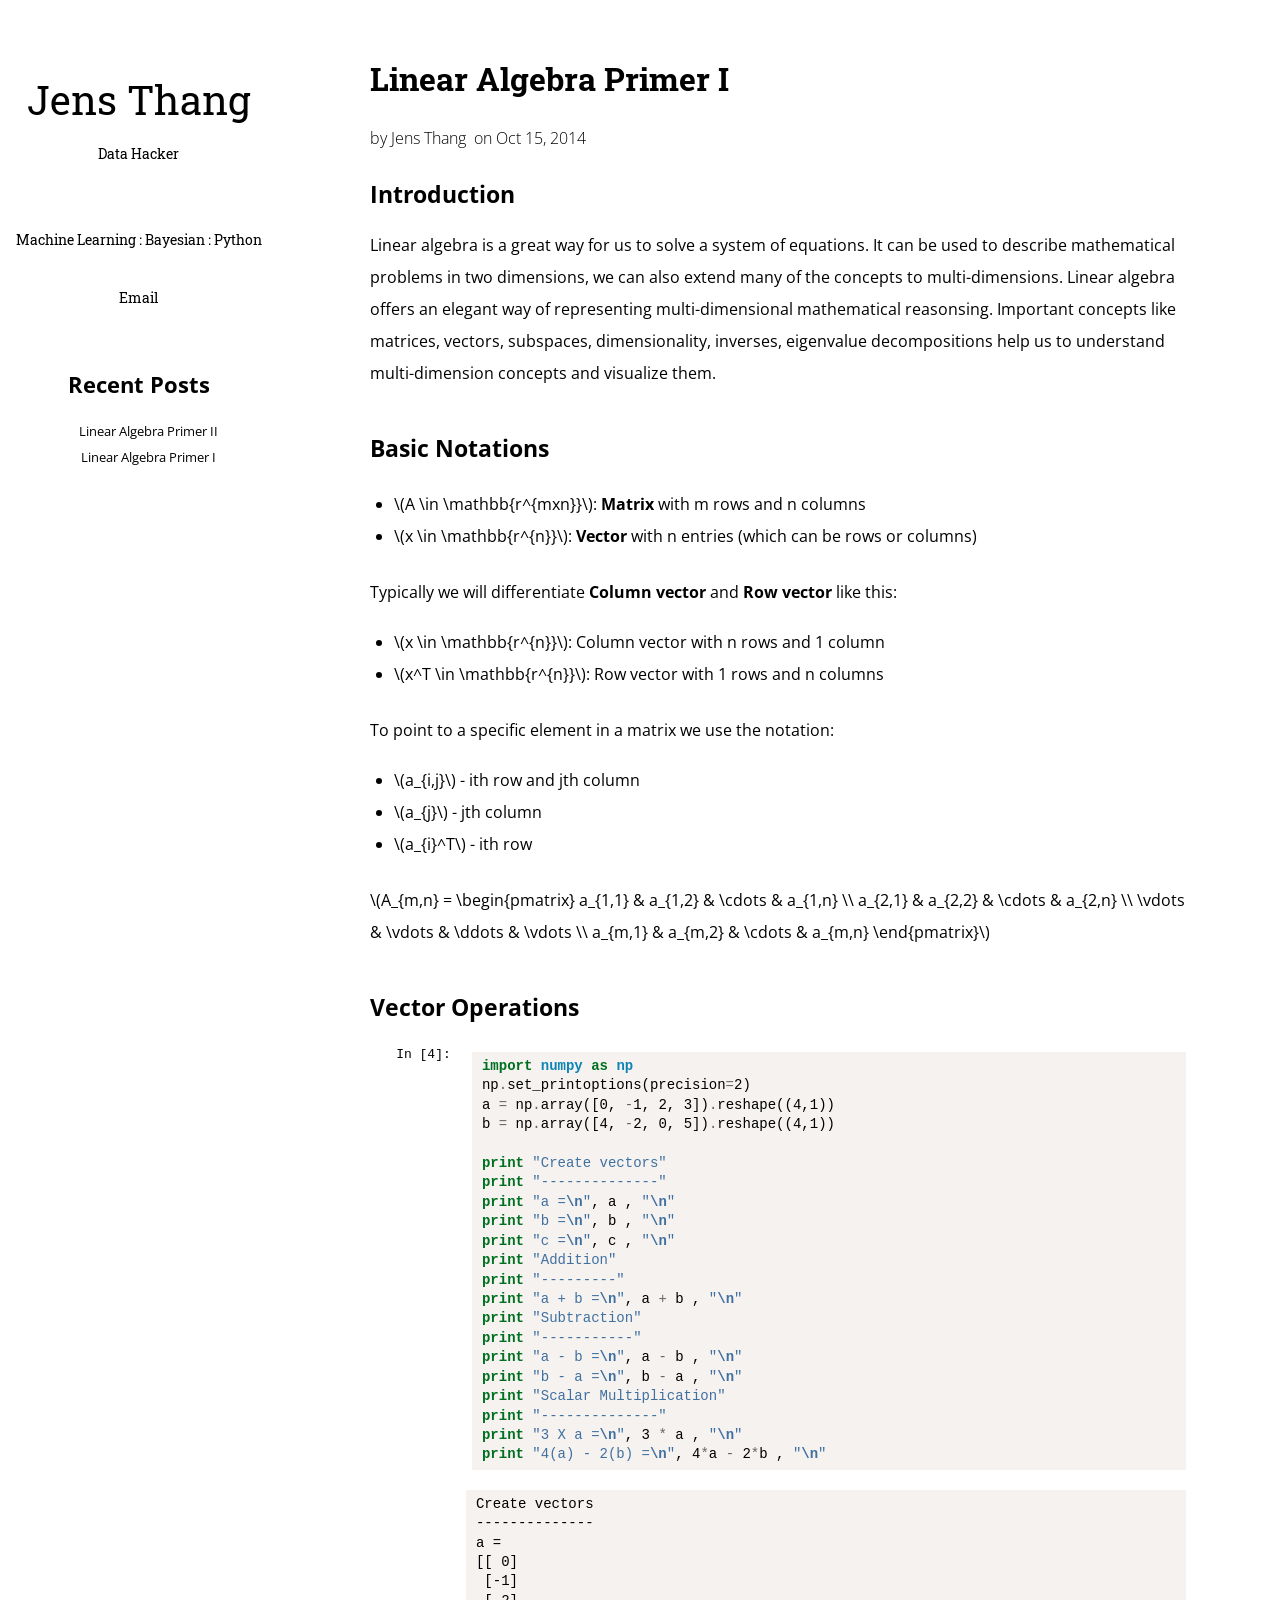
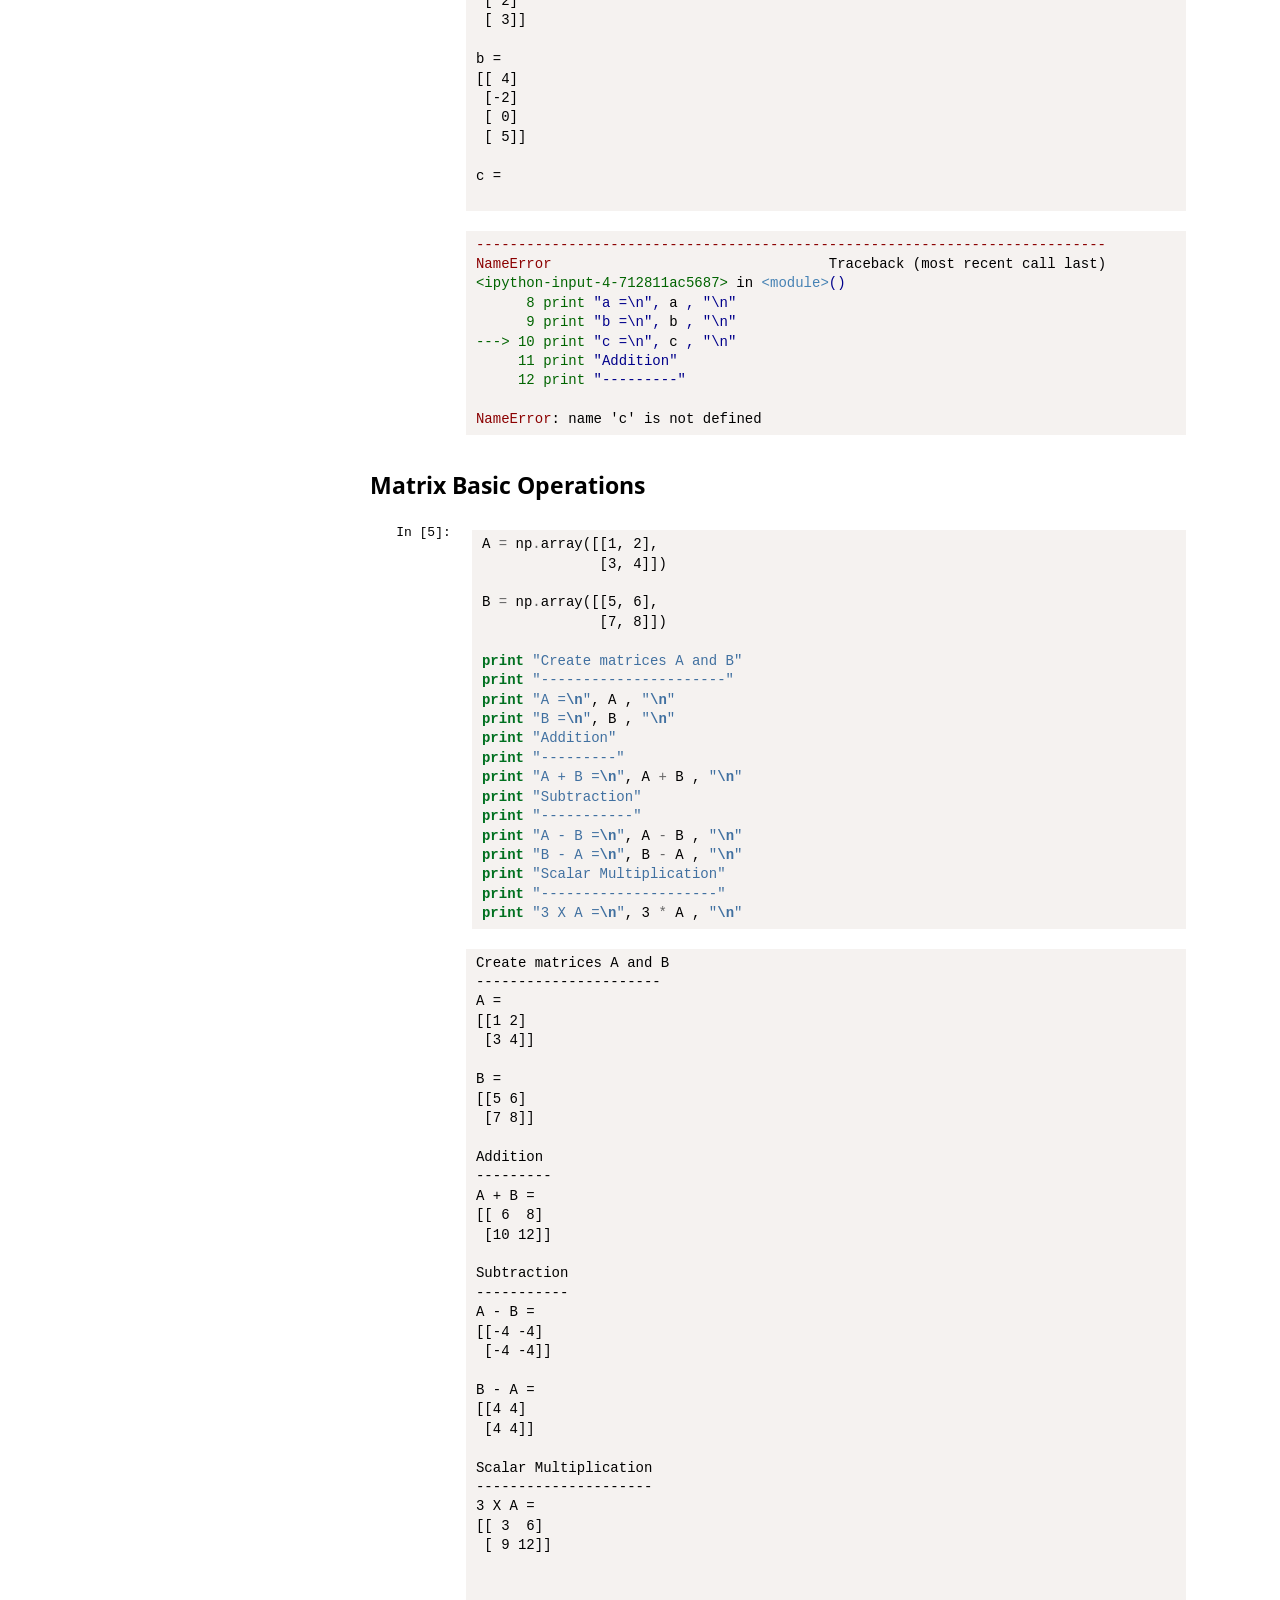
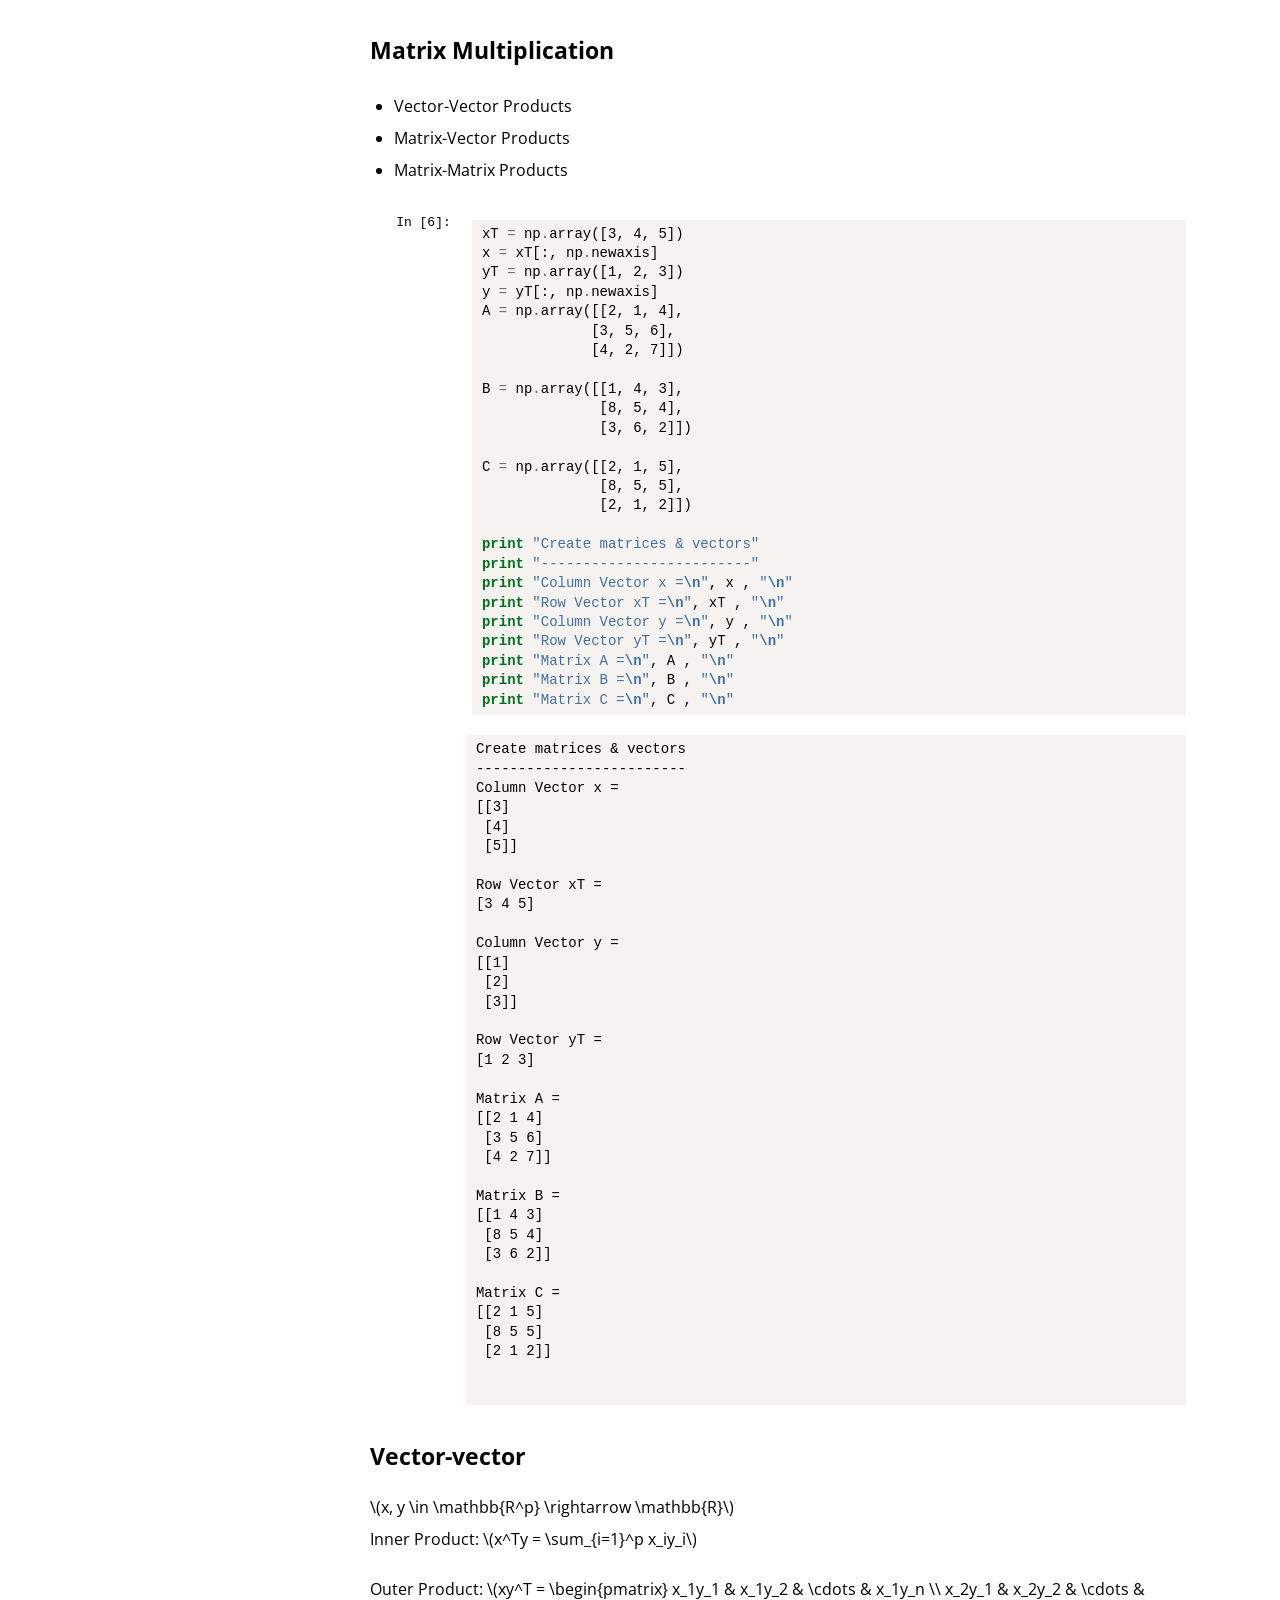
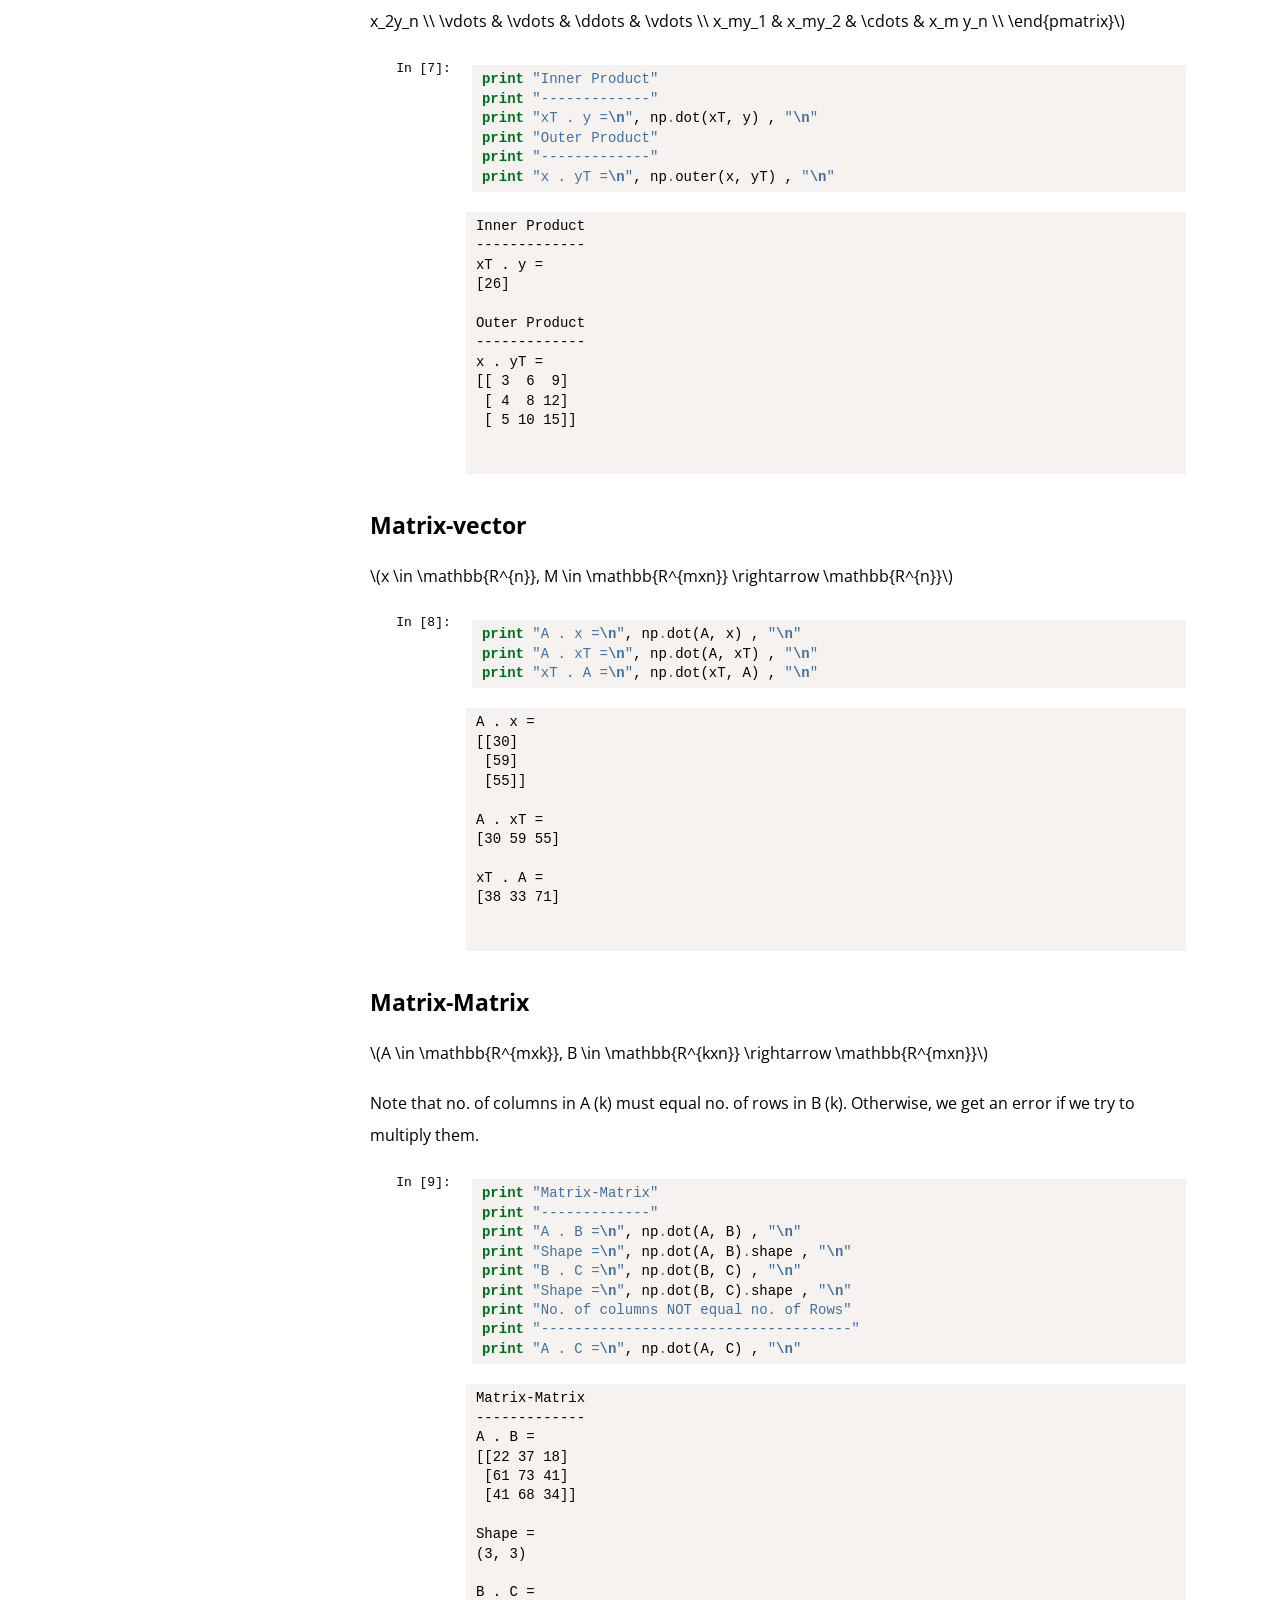
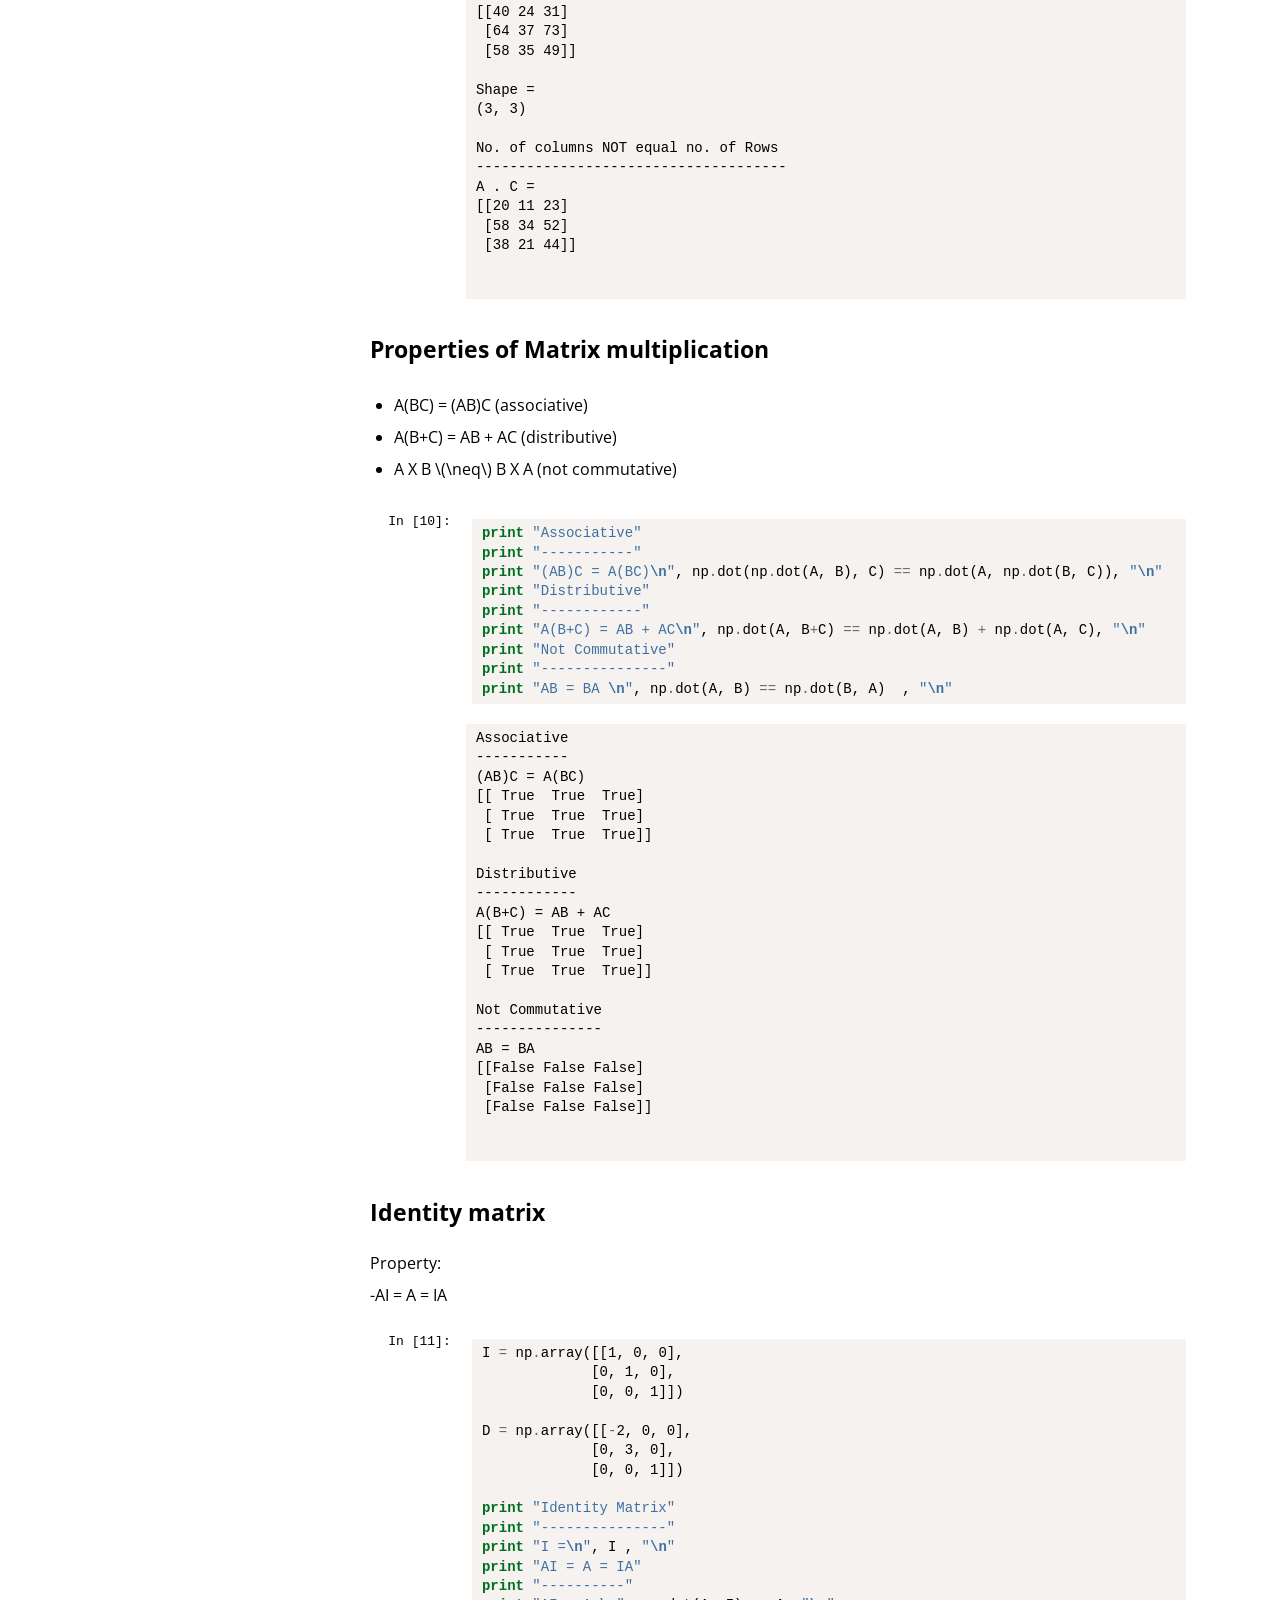
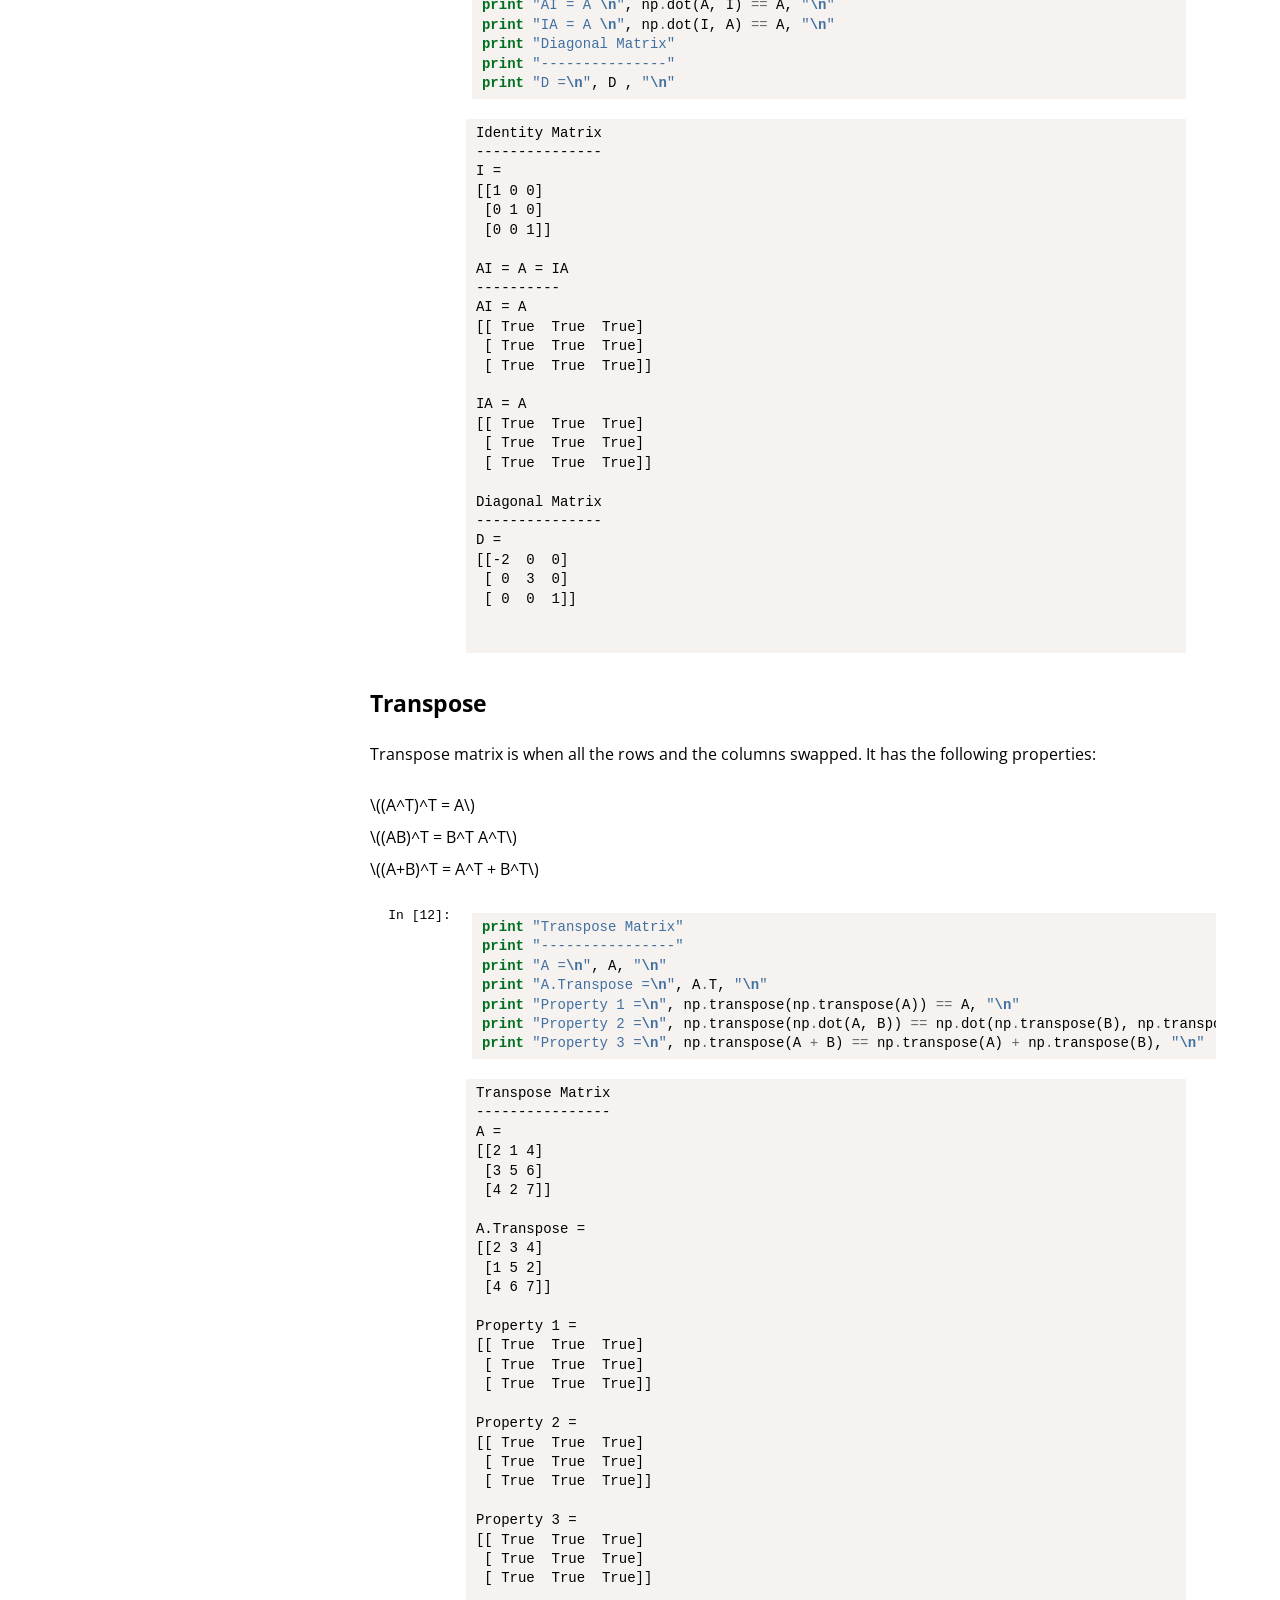
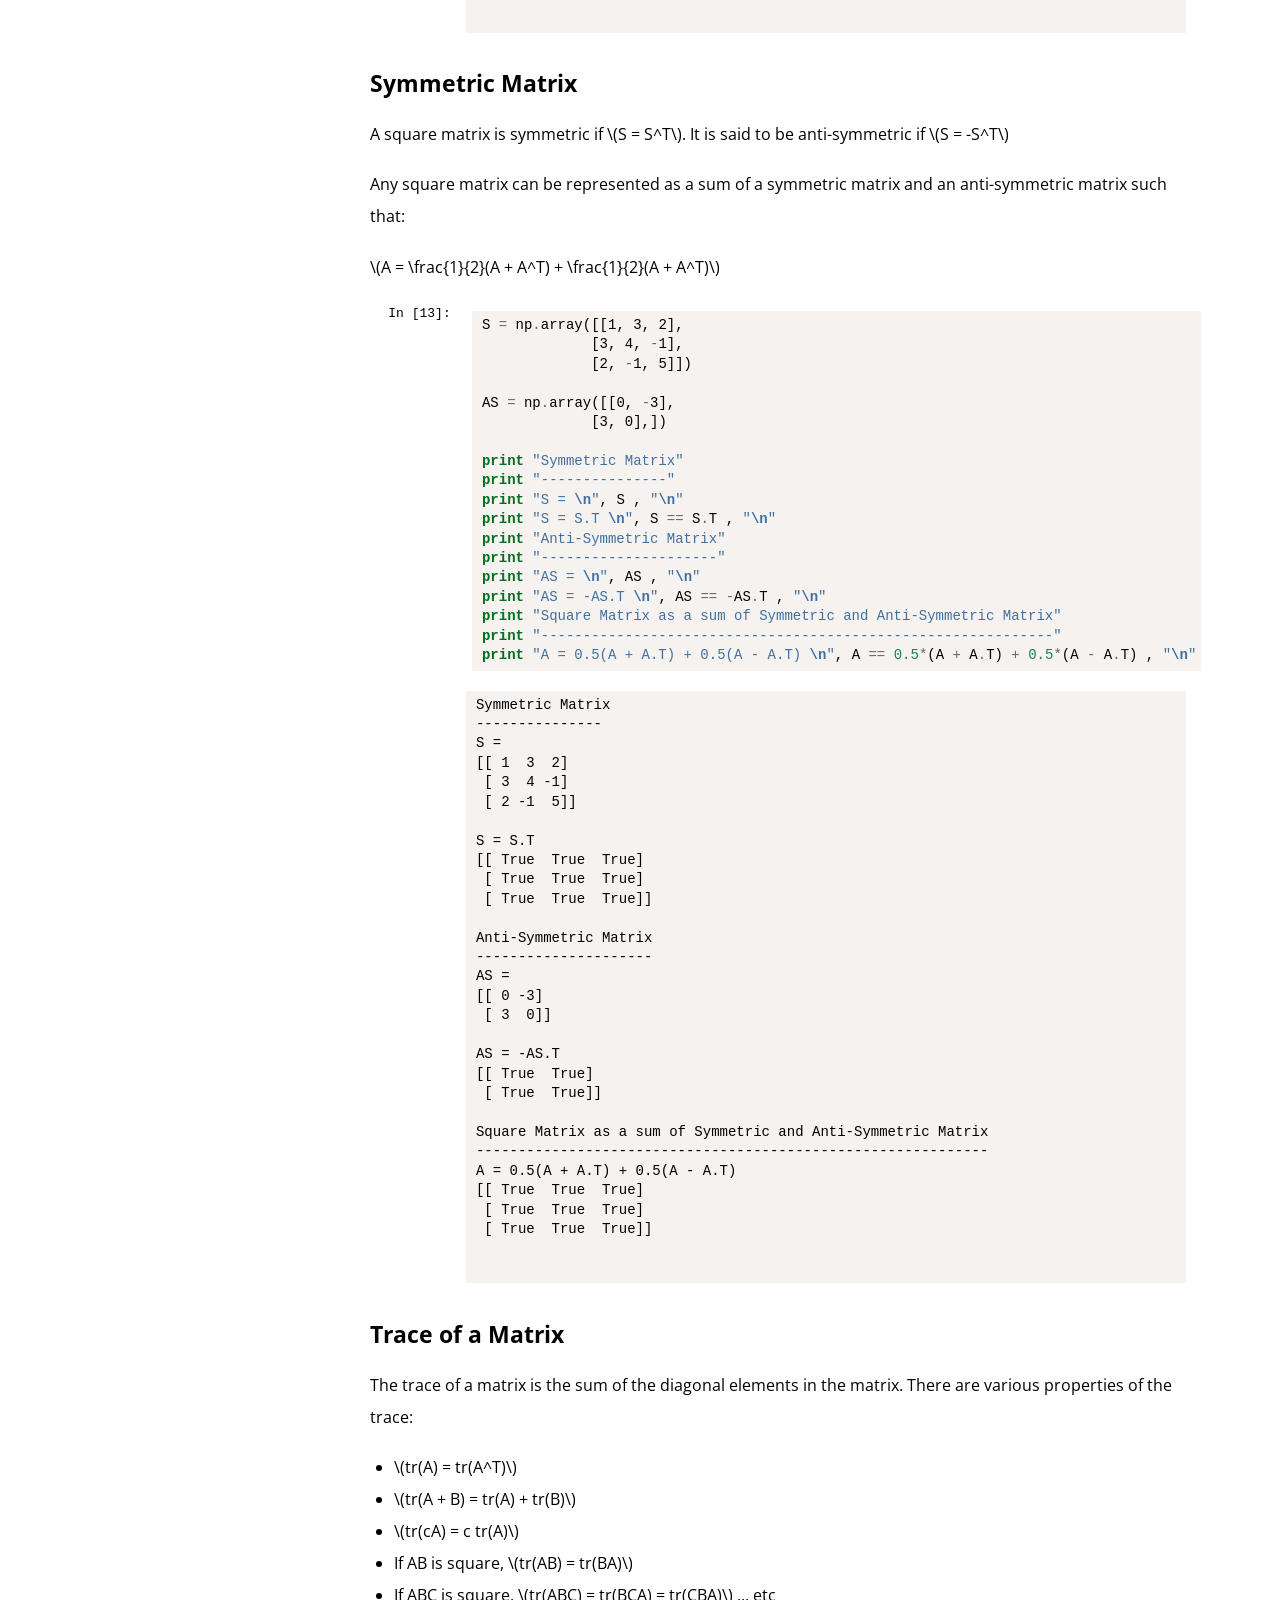
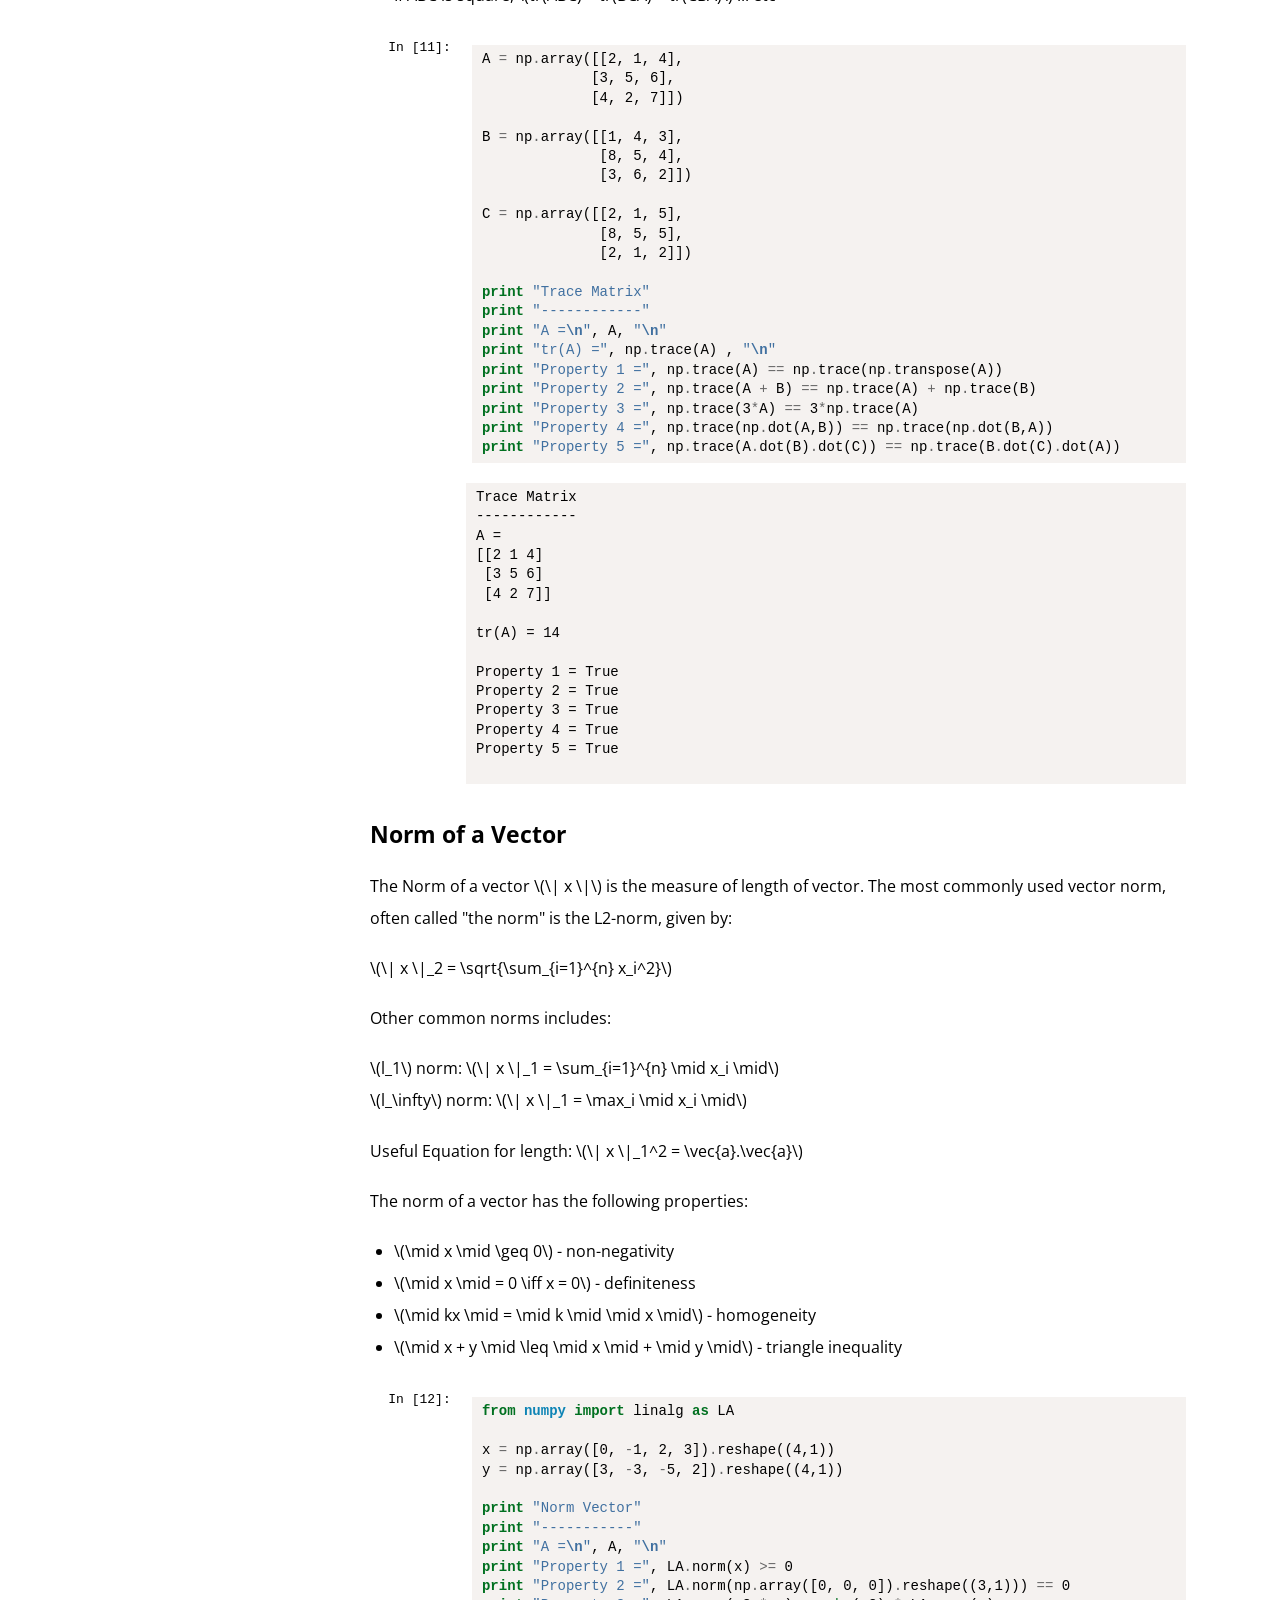
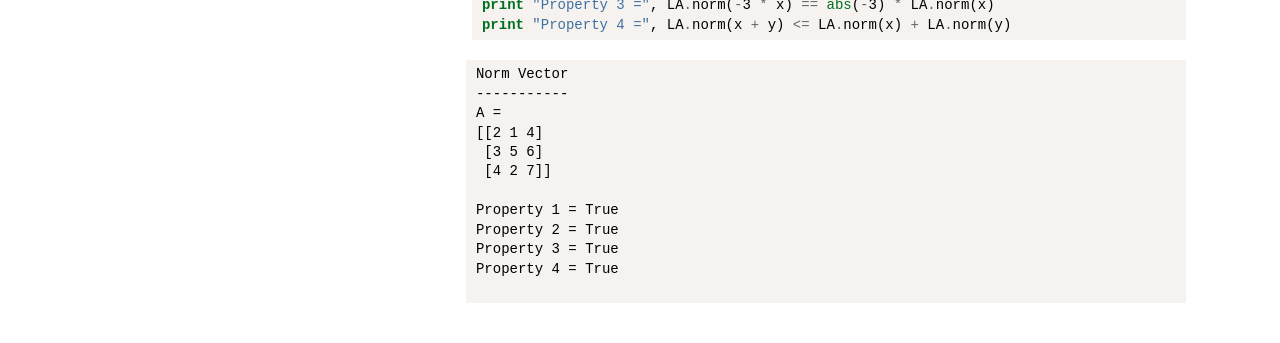
==== blog/2014/10/15/linear-algebra-primer-i/index.html @ aacaad3f "Uploaded Linear Algebra 2" ====
<!DOCTYPE html>
<html lang="en">
<head>
        <title>Linear Algebra Primer I</title>
        <meta charset="utf-8" />
           <meta name="viewport" content="width=device-width, initial-scale=1.0" />
        <link rel="shortcut icon" type="image/png" href="/favicon.png"/>
        <link rel="stylesheet" href="/theme/css/main.css" type="text/css" />
        
        <script src="https://cdn.mathjax.org/mathjax/latest/MathJax.js?config=TeX-AMS_HTML" type="text/javascript"></script>
        <script type="text/javascript">
          init_mathjax = function() {
            if (window.MathJax) {
                // MathJax loaded
                MathJax.Hub.Config({
                    tex2jax: {
                        inlineMath: [ ['$','$'], ["\\(","\\)"] ],
                        displayMath: [ ['$$','$$'], ["\\[","\\]"] ]
                    },
                    displayAlign: 'left', // Change this to 'center' to center equations.
                    "HTML-CSS": {
                      styles: {'.MathJax_Display': {"margin": 0}}
                    }
                });
                MathJax.Hub.Queue(["Typeset",MathJax.Hub]);
            }
          }
          init_mathjax();
        </script>


        <link href="/feeds/all.atom.xml" type="application/atom+xml" rel="alternate" title="Mathematical Musings Atom Feed" />


        <!--[if IE]>
                <script src="http://html5shiv.googlecode.com/svn/trunk/html5.js"></script><![endif]-->

        <!--[if lte IE 7]>
                <link rel="stylesheet" type="text/css" media="all" href="/css/ie.css"/>
                <script src="/js/IE8.js" type="text/javascript"></script><![endif]-->

        <!--[if lt IE 7]>
                <link rel="stylesheet" type="text/css" media="all" href="/css/ie6.css"/><![endif]-->
<script src="http://ajax.googleapis.com/ajax/libs/jquery/1.8/jquery.min.js" type="text/javascript"></script>


</head>

<body id="index" class="home">
  <div id="user_tag">
    <p id="user_name">
      <a href="/">Jens Thang</a>
    </p>
    <p id="user_desc">
      Data Hacker
      <br>
      <br>
      <br>
      Machine Learning : Bayesian : Python
      <br>
      <br>
      <a href="mailto:jensthang[at]gmail.com">Email</a><br />
    </p>
    <div id="recent_posts">
      <h3>Recent Posts</h3>
      <ul id="recent_posts">
        <li>
            <a href="/blog/2014/11/08/linear-algebra-primer-ii/">Linear Algebra Primer II</a>
        </li>
        <li>
            <a href="/blog/2014/10/15/linear-algebra-primer-i/">Linear Algebra Primer I</a>
        </li>
      </ul>
    </div>
  </div>
  <aside id="featured">
    <div class="body">
        <article>
            <h1 class="entry-title"><a href="/blog/2014/10/15/linear-algebra-primer-i/">Linear Algebra Primer I</a></h1>
<div class="post-info">
	<ul>
        <li class="vcard author">
                 by&nbsp;<a class="url fn" href="/author/jens-thang.html">Jens Thang</a>
        </li>
        <li class="published" title="2014-10-15T21:00:00+08:00">
          on&nbsp;Oct 15, 2014
        </li>

	</ul>

</div><!-- /.post-info --><style type="text/css">.clearfix{*zoom:1}.clearfix:before,.clearfix:after{display:table;content:"";line-height:0}
.clearfix:after{clear:both}
.hide-text{font:0/0 a;color:transparent;text-shadow:none;background-color:transparent;border:0}
.input-block-level{display:block;width:100%;min-height:30px;-webkit-box-sizing:border-box;-moz-box-sizing:border-box;box-sizing:border-box}
html{font-size:100%;-webkit-text-size-adjust:100%;-ms-text-size-adjust:100%}
sub,sup{position:relative;font-size:75%;line-height:0;vertical-align:baseline}
sup{top:-0.5em}
sub{bottom:-0.25em}
img{max-width:100%;width:auto\9;height:auto;vertical-align:middle;border:0;-ms-interpolation-mode:bicubic}
#map_canvas img,.google-maps img{max-width:none}
button,input,select,textarea{margin:0;font-size:100%;vertical-align:middle}
button,input{*overflow:visible;line-height:normal}
button::-moz-focus-inner,input::-moz-focus-inner{padding:0;border:0}
button,html input[type="button"],input[type="reset"],input[type="submit"]{-webkit-appearance:button;cursor:pointer}
label,select,button,input[type="button"],input[type="reset"],input[type="submit"],input[type="radio"],input[type="checkbox"]{cursor:pointer}
input[type="search"]{-webkit-box-sizing:content-box;-moz-box-sizing:content-box;box-sizing:content-box;-webkit-appearance:textfield}
input[type="search"]::-webkit-search-decoration,input[type="search"]::-webkit-search-cancel-button{-webkit-appearance:none}
textarea{overflow:auto;vertical-align:top}
.img-rounded{border-radius:6px;-webkit-border-radius:6px;-moz-border-radius:6px;border-radius:6px}
.img-polaroid{padding:4px;background-color:#fff;border:1px solid #ccc;border:1px solid rgba(0,0,0,0.2);-webkit-box-shadow:0 1px 3px rgba(0,0,0,0.1);-moz-box-shadow:0 1px 3px rgba(0,0,0,0.1);box-shadow:0 1px 3px rgba(0,0,0,0.1)}
.img-circle{border-radius:500px;-webkit-border-radius:500px;-moz-border-radius:500px;border-radius:500px}
.row{margin-left:-20px;*zoom:1}.row:before,.row:after{display:table;content:"";line-height:0}
.row:after{clear:both}
[class*="span"]{float:left;min-height:1px;margin-left:20px}
.container,.navbar-static-top .container,.navbar-fixed-top .container,.navbar-fixed-bottom .container{width:940px}
.span12{width:940px}
.span11{width:860px}
.span10{width:780px}
.span9{width:700px}
.span8{width:620px}
.span7{width:540px}
.span6{width:460px}
.span5{width:380px}
.span4{width:300px}
.span3{width:220px}
.span2{width:140px}
.span1{width:60px}
.offset12{margin-left:980px}
.offset11{margin-left:900px}
.offset10{margin-left:820px}
.offset9{margin-left:740px}
.offset8{margin-left:660px}
.offset7{margin-left:580px}
.offset6{margin-left:500px}
.offset5{margin-left:420px}
.offset4{margin-left:340px}
.offset3{margin-left:260px}
.offset2{margin-left:180px}
.offset1{margin-left:100px}
.row-fluid{width:100%;*zoom:1}.row-fluid:before,.row-fluid:after{display:table;content:"";line-height:0}
.row-fluid:after{clear:both}
.row-fluid [class*="span"]{display:block;width:100%;min-height:30px;-webkit-box-sizing:border-box;-moz-box-sizing:border-box;box-sizing:border-box;float:left;margin-left:2.127659574468085%;*margin-left:2.074468085106383%}
.row-fluid [class*="span"]:first-child{margin-left:0}
.row-fluid .controls-row [class*="span"]+[class*="span"]{margin-left:2.127659574468085%}
.row-fluid .span12{width:100%;*width:99.94680851063829%}
.row-fluid .span11{width:91.48936170212765%;*width:91.43617021276594%}
.row-fluid .span10{width:82.97872340425532%;*width:82.92553191489361%}
.row-fluid .span9{width:74.46808510638297%;*width:74.41489361702126%}
.row-fluid .span8{width:65.95744680851064%;*width:65.90425531914893%}
.row-fluid .span7{width:57.44680851063829%;*width:57.39361702127659%}
.row-fluid .span6{width:48.93617021276595%;*width:48.88297872340425%}
.row-fluid .span5{width:40.42553191489362%;*width:40.37234042553192%}
.row-fluid .span4{width:31.914893617021278%;*width:31.861702127659576%}
.row-fluid .span3{width:23.404255319148934%;*width:23.351063829787233%}
.row-fluid .span2{width:14.893617021276595%;*width:14.840425531914894%}
.row-fluid .span1{width:6.382978723404255%;*width:6.329787234042553%}
.row-fluid .offset12{margin-left:104.25531914893617%;*margin-left:104.14893617021275%}
.row-fluid .offset12:first-child{margin-left:102.12765957446808%;*margin-left:102.02127659574467%}
.row-fluid .offset11{margin-left:95.74468085106382%;*margin-left:95.6382978723404%}
.row-fluid .offset11:first-child{margin-left:93.61702127659574%;*margin-left:93.51063829787232%}
.row-fluid .offset10{margin-left:87.23404255319149%;*margin-left:87.12765957446807%}
.row-fluid .offset10:first-child{margin-left:85.1063829787234%;*margin-left:84.99999999999999%}
.row-fluid .offset9{margin-left:78.72340425531914%;*margin-left:78.61702127659572%}
.row-fluid .offset9:first-child{margin-left:76.59574468085106%;*margin-left:76.48936170212764%}
.row-fluid .offset8{margin-left:70.2127659574468%;*margin-left:70.10638297872339%}
.row-fluid .offset8:first-child{margin-left:68.08510638297872%;*margin-left:67.9787234042553%}
.row-fluid .offset7{margin-left:61.70212765957446%;*margin-left:61.59574468085106%}
.row-fluid .offset7:first-child{margin-left:59.574468085106375%;*margin-left:59.46808510638297%}
.row-fluid .offset6{margin-left:53.191489361702125%;*margin-left:53.085106382978715%}
.row-fluid .offset6:first-child{margin-left:51.063829787234035%;*margin-left:50.95744680851063%}
.row-fluid .offset5{margin-left:44.68085106382979%;*margin-left:44.57446808510638%}
.row-fluid .offset5:first-child{margin-left:42.5531914893617%;*margin-left:42.4468085106383%}
.row-fluid .offset4{margin-left:36.170212765957444%;*margin-left:36.06382978723405%}
.row-fluid .offset4:first-child{margin-left:34.04255319148936%;*margin-left:33.93617021276596%}
.row-fluid .offset3{margin-left:27.659574468085104%;*margin-left:27.5531914893617%}
.row-fluid .offset3:first-child{margin-left:25.53191489361702%;*margin-left:25.425531914893618%}
.row-fluid .offset2{margin-left:19.148936170212764%;*margin-left:19.04255319148936%}
.row-fluid .offset2:first-child{margin-left:17.02127659574468%;*margin-left:16.914893617021278%}
.row-fluid .offset1{margin-left:10.638297872340425%;*margin-left:10.53191489361702%}
.row-fluid .offset1:first-child{margin-left:8.51063829787234%;*margin-left:8.404255319148938%}
[class*="span"].hide,.row-fluid [class*="span"].hide{display:none}
[class*="span"].pull-right,.row-fluid [class*="span"].pull-right{float:right}
.container{margin-right:auto;margin-left:auto;*zoom:1}.container:before,.container:after{display:table;content:"";line-height:0}
.container:after{clear:both}
.container-fluid{padding-right:20px;padding-left:20px;*zoom:1}.container-fluid:before,.container-fluid:after{display:table;content:"";line-height:0}
.container-fluid:after{clear:both}
.lead{margin-bottom:20px;font-size:19.5px;font-weight:200;line-height:30px}
small{font-size:85%}
strong{font-weight:bold}
em{font-style:italic}
cite{font-style:normal}
.muted{color:#999}
.text-warning{color:#c09853}
.text-error{color:#b94a48}
.text-info{color:#3a87ad}
.text-success{color:#468847}
.text-left{text-align:left}
.text-right{text-align:right}
.text-center{text-align:center}
.page-header{padding-bottom:9px;margin:20px 0 30px;border-bottom:1px solid #eee}
dl{margin-bottom:20px}
dt,dd{line-height:20px}
dt{font-weight:bold}
dd{margin-left:10px}
.dl-horizontal{*zoom:1}.dl-horizontal:before,.dl-horizontal:after{display:table;content:"";line-height:0}
.dl-horizontal:after{clear:both}
.dl-horizontal dt{float:left;width:160px;clear:left;text-align:right;overflow:hidden;text-overflow:ellipsis;white-space:nowrap}
.dl-horizontal dd{margin-left:180px}
hr{margin:20px 0;border:0;border-top:1px solid #eee;border-bottom:1px solid #fff}
blockquote{padding:0 0 0 15px;margin:0 0 20px;border-left:5px solid #eee}blockquote p{margin-bottom:0;font-size:16.25px;font-weight:300;line-height:1.25}
blockquote small{display:block;line-height:20px;color:#999}blockquote small:before{content:'\2014 \00A0'}
blockquote.pull-right{float:right;padding-right:15px;padding-left:0;border-right:5px solid #eee;border-left:0}blockquote.pull-right p,blockquote.pull-right small{text-align:right}
blockquote.pull-right small:before{content:''}
blockquote.pull-right small:after{content:'\00A0 \2014'}
q:before,q:after,blockquote:before,blockquote:after{content:""}
.pre-scrollable{max-height:340px;overflow-y:scroll}
form{margin:0 0 20px}
fieldset{padding:0;margin:0;border:0}
legend{display:block;width:100%;padding:0;margin-bottom:20px;font-size:19.5px;line-height:40px;color:#333;border:0;border-bottom:1px solid #e5e5e5}legend small{font-size:15px;color:#999}
label,input,button,select,textarea{font-size:13px;font-weight:normal;line-height:20px}
input,button,select,textarea{font-family:"Helvetica Neue",Helvetica,Arial,sans-serif}
label{display:block;margin-bottom:5px}
select,textarea,input[type="text"],input[type="password"],input[type="datetime"],input[type="datetime-local"],input[type="date"],input[type="month"],input[type="time"],input[type="week"],input[type="number"],input[type="email"],input[type="url"],input[type="search"],input[type="tel"],input[type="color"],.uneditable-input{display:inline-block;height:20px;padding:4px 6px;margin-bottom:10px;font-size:13px;line-height:20px;color:#555;-webkit-border-radius:4px;-moz-border-radius:4px;border-radius:4px;vertical-align:middle}
input,textarea,.uneditable-input{width:206px}
textarea{height:auto}
textarea,input[type="text"],input[type="password"],input[type="datetime"],input[type="datetime-local"],input[type="date"],input[type="month"],input[type="time"],input[type="week"],input[type="number"],input[type="email"],input[type="url"],input[type="search"],input[type="tel"],input[type="color"],.uneditable-input{background-color:#fff;border:1px solid #ccc;-webkit-box-shadow:inset 0 1px 1px rgba(0,0,0,0.075);-moz-box-shadow:inset 0 1px 1px rgba(0,0,0,0.075);box-shadow:inset 0 1px 1px rgba(0,0,0,0.075);-webkit-transition:border linear .2s, box-shadow linear .2s;-moz-transition:border linear .2s, box-shadow linear .2s;-o-transition:border linear .2s, box-shadow linear .2s;transition:border linear .2s, box-shadow linear .2s}textarea:focus,input[type="text"]:focus,input[type="password"]:focus,input[type="datetime"]:focus,input[type="datetime-local"]:focus,input[type="date"]:focus,input[type="month"]:focus,input[type="time"]:focus,input[type="week"]:focus,input[type="number"]:focus,input[type="email"]:focus,input[type="url"]:focus,input[type="search"]:focus,input[type="tel"]:focus,input[type="color"]:focus,.uneditable-input:focus{border-color:rgba(82,168,236,0.8);outline:0;outline:thin dotted \9;-webkit-box-shadow:inset 0 1px 1px rgba(0,0,0,.075), 0 0 8px rgba(82,168,236,.6);-moz-box-shadow:inset 0 1px 1px rgba(0,0,0,.075), 0 0 8px rgba(82,168,236,.6);box-shadow:inset 0 1px 1px rgba(0,0,0,.075), 0 0 8px rgba(82,168,236,.6)}
input[type="radio"],input[type="checkbox"]{margin:4px 0 0;*margin-top:0;margin-top:1px \9;line-height:normal}
input[type="file"],input[type="image"],input[type="submit"],input[type="reset"],input[type="button"],input[type="radio"],input[type="checkbox"]{width:auto}
select,input[type="file"]{height:30px;*margin-top:4px;line-height:30px}
select{width:220px;border:1px solid #ccc;background-color:#fff}
select[multiple],select[size]{height:auto}
select:focus,input[type="file"]:focus,input[type="radio"]:focus,input[type="checkbox"]:focus{outline:thin dotted #333;outline:5px auto -webkit-focus-ring-color;outline-offset:-2px}
.uneditable-input,.uneditable-textarea{color:#999;background-color:#fcfcfc;border-color:#ccc;-webkit-box-shadow:inset 0 1px 2px rgba(0,0,0,0.025);-moz-box-shadow:inset 0 1px 2px rgba(0,0,0,0.025);box-shadow:inset 0 1px 2px rgba(0,0,0,0.025);cursor:not-allowed}
.uneditable-input{overflow:hidden;white-space:nowrap}
.uneditable-textarea{width:auto;height:auto}
input:-moz-placeholder,textarea:-moz-placeholder{color:#999}
input:-ms-input-placeholder,textarea:-ms-input-placeholder{color:#999}
input::-webkit-input-placeholder,textarea::-webkit-input-placeholder{color:#999}
.radio,.checkbox{min-height:20px;padding-left:20px}
.radio input[type="radio"],.checkbox input[type="checkbox"]{float:left;margin-left:-20px}
.controls>.radio:first-child,.controls>.checkbox:first-child{padding-top:5px}
.radio.inline,.checkbox.inline{display:inline-block;padding-top:5px;margin-bottom:0;vertical-align:middle}
.radio.inline+.radio.inline,.checkbox.inline+.checkbox.inline{margin-left:10px}
.input-mini{width:60px}
.input-small{width:90px}
.input-medium{width:150px}
.input-large{width:210px}
.input-xlarge{width:270px}
.input-xxlarge{width:530px}
input[class*="span"],select[class*="span"],textarea[class*="span"],.uneditable-input[class*="span"],.row-fluid input[class*="span"],.row-fluid select[class*="span"],.row-fluid textarea[class*="span"],.row-fluid .uneditable-input[class*="span"]{float:none;margin-left:0}
.input-append input[class*="span"],.input-append .uneditable-input[class*="span"],.input-prepend input[class*="span"],.input-prepend .uneditable-input[class*="span"],.row-fluid input[class*="span"],.row-fluid select[class*="span"],.row-fluid textarea[class*="span"],.row-fluid .uneditable-input[class*="span"],.row-fluid .input-prepend [class*="span"],.row-fluid .input-append [class*="span"]{display:inline-block}
input,textarea,.uneditable-input{margin-left:0}
.controls-row [class*="span"]+[class*="span"]{margin-left:20px}
input.span12,textarea.span12,.uneditable-input.span12{width:926px}
input.span11,textarea.span11,.uneditable-input.span11{width:846px}
input.span10,textarea.span10,.uneditable-input.span10{width:766px}
input.span9,textarea.span9,.uneditable-input.span9{width:686px}
input.span8,textarea.span8,.uneditable-input.span8{width:606px}
input.span7,textarea.span7,.uneditable-input.span7{width:526px}
input.span6,textarea.span6,.uneditable-input.span6{width:446px}
input.span5,textarea.span5,.uneditable-input.span5{width:366px}
input.span4,textarea.span4,.uneditable-input.span4{width:286px}
input.span3,textarea.span3,.uneditable-input.span3{width:206px}
input.span2,textarea.span2,.uneditable-input.span2{width:126px}
input.span1,textarea.span1,.uneditable-input.span1{width:46px}
.controls-row{*zoom:1}.controls-row:before,.controls-row:after{display:table;content:"";line-height:0}
.controls-row:after{clear:both}
.controls-row [class*="span"],.row-fluid .controls-row [class*="span"]{float:left}
.controls-row .checkbox[class*="span"],.controls-row .radio[class*="span"]{padding-top:5px}
input[disabled],select[disabled],textarea[disabled],input[readonly],select[readonly],textarea[readonly]{cursor:not-allowed;background-color:#eee}
input[type="radio"][disabled],input[type="checkbox"][disabled],input[type="radio"][readonly],input[type="checkbox"][readonly]{background-color:transparent}
.control-group.warning .control-label,.control-group.warning .help-block,.control-group.warning .help-inline{color:#c09853}
.control-group.warning .checkbox,.control-group.warning .radio,.control-group.warning input,.control-group.warning select,.control-group.warning textarea{color:#c09853}
.control-group.warning input,.control-group.warning select,.control-group.warning textarea{border-color:#c09853;-webkit-box-shadow:inset 0 1px 1px rgba(0,0,0,0.075);-moz-box-shadow:inset 0 1px 1px rgba(0,0,0,0.075);box-shadow:inset 0 1px 1px rgba(0,0,0,0.075)}.control-group.warning input:focus,.control-group.warning select:focus,.control-group.warning textarea:focus{border-color:#a47e3c;-webkit-box-shadow:inset 0 1px 1px rgba(0,0,0,0.075),0 0 6px #dbc59e;-moz-box-shadow:inset 0 1px 1px rgba(0,0,0,0.075),0 0 6px #dbc59e;box-shadow:inset 0 1px 1px rgba(0,0,0,0.075),0 0 6px #dbc59e}
.control-group.warning .input-prepend .add-on,.control-group.warning .input-append .add-on{color:#c09853;background-color:#fcf8e3;border-color:#c09853}
.control-group.error .control-label,.control-group.error .help-block,.control-group.error .help-inline{color:#b94a48}
.control-group.error .checkbox,.control-group.error .radio,.control-group.error input,.control-group.error select,.control-group.error textarea{color:#b94a48}
.control-group.error input,.control-group.error select,.control-group.error textarea{border-color:#b94a48;-webkit-box-shadow:inset 0 1px 1px rgba(0,0,0,0.075);-moz-box-shadow:inset 0 1px 1px rgba(0,0,0,0.075);box-shadow:inset 0 1px 1px rgba(0,0,0,0.075)}.control-group.error input:focus,.control-group.error select:focus,.control-group.error textarea:focus{border-color:#953b39;-webkit-box-shadow:inset 0 1px 1px rgba(0,0,0,0.075),0 0 6px #d59392;-moz-box-shadow:inset 0 1px 1px rgba(0,0,0,0.075),0 0 6px #d59392;box-shadow:inset 0 1px 1px rgba(0,0,0,0.075),0 0 6px #d59392}
.control-group.error .input-prepend .add-on,.control-group.error .input-append .add-on{color:#b94a48;background-color:#f2dede;border-color:#b94a48}
.control-group.success .control-label,.control-group.success .help-block,.control-group.success .help-inline{color:#468847}
.control-group.success .checkbox,.control-group.success .radio,.control-group.success input,.control-group.success select,.control-group.success textarea{color:#468847}
.control-group.success input,.control-group.success select,.control-group.success textarea{border-color:#468847;-webkit-box-shadow:inset 0 1px 1px rgba(0,0,0,0.075);-moz-box-shadow:inset 0 1px 1px rgba(0,0,0,0.075);box-shadow:inset 0 1px 1px rgba(0,0,0,0.075)}.control-group.success input:focus,.control-group.success select:focus,.control-group.success textarea:focus{border-color:#356635;-webkit-box-shadow:inset 0 1px 1px rgba(0,0,0,0.075),0 0 6px #7aba7b;-moz-box-shadow:inset 0 1px 1px rgba(0,0,0,0.075),0 0 6px #7aba7b;box-shadow:inset 0 1px 1px rgba(0,0,0,0.075),0 0 6px #7aba7b}
.control-group.success .input-prepend .add-on,.control-group.success .input-append .add-on{color:#468847;background-color:#dff0d8;border-color:#468847}
.control-group.info .control-label,.control-group.info .help-block,.control-group.info .help-inline{color:#3a87ad}
.control-group.info .checkbox,.control-group.info .radio,.control-group.info input,.control-group.info select,.control-group.info textarea{color:#3a87ad}
.control-group.info input,.control-group.info select,.control-group.info textarea{border-color:#3a87ad;-webkit-box-shadow:inset 0 1px 1px rgba(0,0,0,0.075);-moz-box-shadow:inset 0 1px 1px rgba(0,0,0,0.075);box-shadow:inset 0 1px 1px rgba(0,0,0,0.075)}.control-group.info input:focus,.control-group.info select:focus,.control-group.info textarea:focus{border-color:#2d6987;-webkit-box-shadow:inset 0 1px 1px rgba(0,0,0,0.075),0 0 6px #7ab5d3;-moz-box-shadow:inset 0 1px 1px rgba(0,0,0,0.075),0 0 6px #7ab5d3;box-shadow:inset 0 1px 1px rgba(0,0,0,0.075),0 0 6px #7ab5d3}
.control-group.info .input-prepend .add-on,.control-group.info .input-append .add-on{color:#3a87ad;background-color:#d9edf7;border-color:#3a87ad}
input:focus:invalid,textarea:focus:invalid,select:focus:invalid{color:#b94a48;border-color:#ee5f5b}input:focus:invalid:focus,textarea:focus:invalid:focus,select:focus:invalid:focus{border-color:#e9322d;-webkit-box-shadow:0 0 6px #f8b9b7;-moz-box-shadow:0 0 6px #f8b9b7;box-shadow:0 0 6px #f8b9b7}
.form-actions{padding:19px 20px 20px;margin-top:20px;margin-bottom:20px;background-color:#f5f5f5;border-top:1px solid #e5e5e5;*zoom:1}.form-actions:before,.form-actions:after{display:table;content:"";line-height:0}
.form-actions:after{clear:both}
.help-block,.help-inline{color:#262626}
.help-block{display:block;margin-bottom:10px}
.help-inline{display:inline-block;*display:inline;*zoom:1;vertical-align:middle;padding-left:5px}
.input-append,.input-prepend{display:inline-block;margin-bottom:10px;vertical-align:middle;font-size:0;white-space:nowrap}.input-append input,.input-prepend input,.input-append select,.input-prepend select,.input-append .uneditable-input,.input-prepend .uneditable-input,.input-append .dropdown-menu,.input-prepend .dropdown-menu,.input-append .popover,.input-prepend .popover{font-size:13px}
.input-append input,.input-prepend input,.input-append select,.input-prepend select,.input-append .uneditable-input,.input-prepend .uneditable-input{position:relative;margin-bottom:0;*margin-left:0;vertical-align:top;border-radius:0 4px 4px 0;-webkit-border-radius:0 4px 4px 0;-moz-border-radius:0 4px 4px 0;border-radius:0 4px 4px 0}.input-append input:focus,.input-prepend input:focus,.input-append select:focus,.input-prepend select:focus,.input-append .uneditable-input:focus,.input-prepend .uneditable-input:focus{z-index:2}
.input-append .add-on,.input-prepend .add-on{display:inline-block;width:auto;height:20px;min-width:16px;padding:4px 5px;font-size:13px;font-weight:normal;line-height:20px;text-align:center;text-shadow:0 1px 0 #fff;background-color:#eee;border:1px solid #ccc}
.input-append .add-on,.input-prepend .add-on,.input-append .btn,.input-prepend .btn,.input-append .btn-group>.dropdown-toggle,.input-prepend .btn-group>.dropdown-toggle{vertical-align:top;border-radius:0;-webkit-border-radius:0;-moz-border-radius:0;border-radius:0}
.input-append .active,.input-prepend .active{background-color:#a9dba9;border-color:#46a546}
.input-prepend .add-on,.input-prepend .btn{margin-right:-1px}
.input-prepend .add-on:first-child,.input-prepend .btn:first-child{border-radius:4px 0 0 4px;-webkit-border-radius:4px 0 0 4px;-moz-border-radius:4px 0 0 4px;border-radius:4px 0 0 4px}
.input-append input,.input-append select,.input-append .uneditable-input{border-radius:4px 0 0 4px;-webkit-border-radius:4px 0 0 4px;-moz-border-radius:4px 0 0 4px;border-radius:4px 0 0 4px}.input-append input+.btn-group .btn:last-child,.input-append select+.btn-group .btn:last-child,.input-append .uneditable-input+.btn-group .btn:last-child{border-radius:0 4px 4px 0;-webkit-border-radius:0 4px 4px 0;-moz-border-radius:0 4px 4px 0;border-radius:0 4px 4px 0}
.input-append .add-on,.input-append .btn,.input-append .btn-group{margin-left:-1px}
.input-append .add-on:last-child,.input-append .btn:last-child,.input-append .btn-group:last-child>.dropdown-toggle{border-radius:0 4px 4px 0;-webkit-border-radius:0 4px 4px 0;-moz-border-radius:0 4px 4px 0;border-radius:0 4px 4px 0}
.input-prepend.input-append input,.input-prepend.input-append select,.input-prepend.input-append .uneditable-input{border-radius:0;-webkit-border-radius:0;-moz-border-radius:0;border-radius:0}.input-prepend.input-append input+.btn-group .btn,.input-prepend.input-append select+.btn-group .btn,.input-prepend.input-append .uneditable-input+.btn-group .btn{border-radius:0 4px 4px 0;-webkit-border-radius:0 4px 4px 0;-moz-border-radius:0 4px 4px 0;border-radius:0 4px 4px 0}
.input-prepend.input-append .add-on:first-child,.input-prepend.input-append .btn:first-child{margin-right:-1px;border-radius:4px 0 0 4px;-webkit-border-radius:4px 0 0 4px;-moz-border-radius:4px 0 0 4px;border-radius:4px 0 0 4px}
.input-prepend.input-append .add-on:last-child,.input-prepend.input-append .btn:last-child{margin-left:-1px;border-radius:0 4px 4px 0;-webkit-border-radius:0 4px 4px 0;-moz-border-radius:0 4px 4px 0;border-radius:0 4px 4px 0}
.input-prepend.input-append .btn-group:first-child{margin-left:0}
input.search-query{padding-right:14px;padding-right:4px \9;padding-left:14px;padding-left:4px \9;margin-bottom:0;border-radius:15px;-webkit-border-radius:15px;-moz-border-radius:15px;border-radius:15px}
.form-search .input-append .search-query,.form-search .input-prepend .search-query{border-radius:0;-webkit-border-radius:0;-moz-border-radius:0;border-radius:0}
.form-search .input-append .search-query{border-radius:14px 0 0 14px;-webkit-border-radius:14px 0 0 14px;-moz-border-radius:14px 0 0 14px;border-radius:14px 0 0 14px}
.form-search .input-append .btn{border-radius:0 14px 14px 0;-webkit-border-radius:0 14px 14px 0;-moz-border-radius:0 14px 14px 0;border-radius:0 14px 14px 0}
.form-search .input-prepend .search-query{border-radius:0 14px 14px 0;-webkit-border-radius:0 14px 14px 0;-moz-border-radius:0 14px 14px 0;border-radius:0 14px 14px 0}
.form-search .input-prepend .btn{border-radius:14px 0 0 14px;-webkit-border-radius:14px 0 0 14px;-moz-border-radius:14px 0 0 14px;border-radius:14px 0 0 14px}
.form-search input,.form-inline input,.form-horizontal input,.form-search textarea,.form-inline textarea,.form-horizontal textarea,.form-search select,.form-inline select,.form-horizontal select,.form-search .help-inline,.form-inline .help-inline,.form-horizontal .help-inline,.form-search .uneditable-input,.form-inline .uneditable-input,.form-horizontal .uneditable-input,.form-search .input-prepend,.form-inline .input-prepend,.form-horizontal .input-prepend,.form-search .input-append,.form-inline .input-append,.form-horizontal .input-append{display:inline-block;*display:inline;*zoom:1;margin-bottom:0;vertical-align:middle}
.form-search .hide,.form-inline .hide,.form-horizontal .hide{display:none}
.form-search label,.form-inline label,.form-search .btn-group,.form-inline .btn-group{display:inline-block}
.form-search .input-append,.form-inline .input-append,.form-search .input-prepend,.form-inline .input-prepend{margin-bottom:0}
.form-search .radio,.form-search .checkbox,.form-inline .radio,.form-inline .checkbox{padding-left:0;margin-bottom:0;vertical-align:middle}
.form-search .radio input[type="radio"],.form-search .checkbox input[type="checkbox"],.form-inline .radio input[type="radio"],.form-inline .checkbox input[type="checkbox"]{float:left;margin-right:3px;margin-left:0}
.control-group{margin-bottom:10px}
legend+.control-group{margin-top:20px;-webkit-margin-top-collapse:separate}
.form-horizontal .control-group{margin-bottom:20px;*zoom:1}.form-horizontal .control-group:before,.form-horizontal .control-group:after{display:table;content:"";line-height:0}
.form-horizontal .control-group:after{clear:both}
.form-horizontal .control-label{float:left;width:160px;padding-top:5px;text-align:right}
.form-horizontal .controls{*display:inline-block;*padding-left:20px;margin-left:180px;*margin-left:0}.form-horizontal .controls:first-child{*padding-left:180px}
.form-horizontal .help-block{margin-bottom:0}
.form-horizontal input+.help-block,.form-horizontal select+.help-block,.form-horizontal textarea+.help-block,.form-horizontal .uneditable-input+.help-block,.form-horizontal .input-prepend+.help-block,.form-horizontal .input-append+.help-block{margin-top:10px}
.form-horizontal .form-actions{padding-left:180px}
table{max-width:100%;background-color:transparent;border-collapse:collapse;border-spacing:0}
.table{width:100%;margin-bottom:20px}.table th,.table td{padding:8px;line-height:20px;text-align:left;vertical-align:top;border-top:1px solid #ddd}
.table th{font-weight:bold}
.table thead th{vertical-align:bottom}
.table caption+thead tr:first-child th,.table caption+thead tr:first-child td,.table colgroup+thead tr:first-child th,.table colgroup+thead tr:first-child td,.table thead:first-child tr:first-child th,.table thead:first-child tr:first-child td{border-top:0}
.table tbody+tbody{border-top:2px solid #ddd}
.table .table{background-color:#fff}
.table-condensed th,.table-condensed td{padding:4px 5px}
.table-bordered{border:1px solid #ddd;border-collapse:separate;*border-collapse:collapse;border-left:0;border-radius:4px;-webkit-border-radius:4px;-moz-border-radius:4px;border-radius:4px}.table-bordered th,.table-bordered td{border-left:1px solid #ddd}
.table-bordered caption+thead tr:first-child th,.table-bordered caption+tbody tr:first-child th,.table-bordered caption+tbody tr:first-child td,.table-bordered colgroup+thead tr:first-child th,.table-bordered colgroup+tbody tr:first-child th,.table-bordered colgroup+tbody tr:first-child td,.table-bordered thead:first-child tr:first-child th,.table-bordered tbody:first-child tr:first-child th,.table-bordered tbody:first-child tr:first-child td{border-top:0}
.table-bordered thead:first-child tr:first-child>th:first-child,.table-bordered tbody:first-child tr:first-child>td:first-child,.table-bordered tbody:first-child tr:first-child>th:first-child{-webkit-border-top-left-radius:4px;-moz-border-radius-topleft:4px;border-top-left-radius:4px}
.table-bordered thead:first-child tr:first-child>th:last-child,.table-bordered tbody:first-child tr:first-child>td:last-child,.table-bordered tbody:first-child tr:first-child>th:last-child{-webkit-border-top-right-radius:4px;-moz-border-radius-topright:4px;border-top-right-radius:4px}
.table-bordered thead:last-child tr:last-child>th:first-child,.table-bordered tbody:last-child tr:last-child>td:first-child,.table-bordered tbody:last-child tr:last-child>th:first-child,.table-bordered tfoot:last-child tr:last-child>td:first-child,.table-bordered tfoot:last-child tr:last-child>th:first-child{-webkit-border-bottom-left-radius:4px;-moz-border-radius-bottomleft:4px;border-bottom-left-radius:4px}
.table-bordered thead:last-child tr:last-child>th:last-child,.table-bordered tbody:last-child tr:last-child>td:last-child,.table-bordered tbody:last-child tr:last-child>th:last-child,.table-bordered tfoot:last-child tr:last-child>td:last-child,.table-bordered tfoot:last-child tr:last-child>th:last-child{-webkit-border-bottom-right-radius:4px;-moz-border-radius-bottomright:4px;border-bottom-right-radius:4px}
.table-bordered tfoot+tbody:last-child tr:last-child td:first-child{-webkit-border-bottom-left-radius:0;-moz-border-radius-bottomleft:0;border-bottom-left-radius:0}
.table-bordered tfoot+tbody:last-child tr:last-child td:last-child{-webkit-border-bottom-right-radius:0;-moz-border-radius-bottomright:0;border-bottom-right-radius:0}
.table-bordered caption+thead tr:first-child th:first-child,.table-bordered caption+tbody tr:first-child td:first-child,.table-bordered colgroup+thead tr:first-child th:first-child,.table-bordered colgroup+tbody tr:first-child td:first-child{-webkit-border-top-left-radius:4px;-moz-border-radius-topleft:4px;border-top-left-radius:4px}
.table-bordered caption+thead tr:first-child th:last-child,.table-bordered caption+tbody tr:first-child td:last-child,.table-bordered colgroup+thead tr:first-child th:last-child,.table-bordered colgroup+tbody tr:first-child td:last-child{-webkit-border-top-right-radius:4px;-moz-border-radius-topright:4px;border-top-right-radius:4px}
.table-striped tbody>tr:nth-child(odd)>td,.table-striped tbody>tr:nth-child(odd)>th{background-color:#f9f9f9}
.table-hover tbody tr:hover>td,.table-hover tbody tr:hover>th{background-color:#f5f5f5}
table td[class*="span"],table th[class*="span"],.row-fluid table td[class*="span"],.row-fluid table th[class*="span"]{display:table-cell;float:none;margin-left:0}
.table td.span1,.table th.span1{float:none;width:44px;margin-left:0}
.table td.span2,.table th.span2{float:none;width:124px;margin-left:0}
.table td.span3,.table th.span3{float:none;width:204px;margin-left:0}
.table td.span4,.table th.span4{float:none;width:284px;margin-left:0}
.table td.span5,.table th.span5{float:none;width:364px;margin-left:0}
.table td.span6,.table th.span6{float:none;width:444px;margin-left:0}
.table td.span7,.table th.span7{float:none;width:524px;margin-left:0}
.table td.span8,.table th.span8{float:none;width:604px;margin-left:0}
.table td.span9,.table th.span9{float:none;width:684px;margin-left:0}
.table td.span10,.table th.span10{float:none;width:764px;margin-left:0}
.table td.span11,.table th.span11{float:none;width:844px;margin-left:0}
.table td.span12,.table th.span12{float:none;width:924px;margin-left:0}
.table tbody tr.success>td{background-color:#dff0d8}
.table tbody tr.error>td{background-color:#f2dede}
.table tbody tr.warning>td{background-color:#fcf8e3}
.table tbody tr.info>td{background-color:#d9edf7}
.table-hover tbody tr.success:hover>td{background-color:#d0e9c6}
.table-hover tbody tr.error:hover>td{background-color:#ebcccc}
.table-hover tbody tr.warning:hover>td{background-color:#faf2cc}
.table-hover tbody tr.info:hover>td{background-color:#c4e3f3}
[class^="icon-"],[class*=" icon-"]{display:inline-block;width:14px;height:14px;*margin-right:.3em;line-height:14px;vertical-align:text-top;background-image:url("../img/glyphicons-halflings.png");background-position:14px 14px;background-repeat:no-repeat;margin-top:1px}
.icon-white,.nav-pills>.active>a>[class^="icon-"],.nav-pills>.active>a>[class*=" icon-"],.nav-list>.active>a>[class^="icon-"],.nav-list>.active>a>[class*=" icon-"],.navbar-inverse .nav>.active>a>[class^="icon-"],.navbar-inverse .nav>.active>a>[class*=" icon-"],.dropdown-menu>li>a:hover>[class^="icon-"],.dropdown-menu>li>a:focus>[class^="icon-"],.dropdown-menu>li>a:hover>[class*=" icon-"],.dropdown-menu>li>a:focus>[class*=" icon-"],.dropdown-menu>.active>a>[class^="icon-"],.dropdown-menu>.active>a>[class*=" icon-"],.dropdown-submenu:hover>a>[class^="icon-"],.dropdown-submenu:focus>a>[class^="icon-"],.dropdown-submenu:hover>a>[class*=" icon-"],.dropdown-submenu:focus>a>[class*=" icon-"]{background-image:url("../img/glyphicons-halflings-white.png")}
.icon-glass{background-position:0 0}
.icon-music{background-position:-24px 0}
.icon-search{background-position:-48px 0}
.icon-envelope{background-position:-72px 0}
.icon-heart{background-position:-96px 0}
.icon-star{background-position:-120px 0}
.icon-star-empty{background-position:-144px 0}
.icon-user{background-position:-168px 0}
.icon-film{background-position:-192px 0}
.icon-th-large{background-position:-216px 0}
.icon-th{background-position:-240px 0}
.icon-th-list{background-position:-264px 0}
.icon-ok{background-position:-288px 0}
.icon-remove{background-position:-312px 0}
.icon-zoom-in{background-position:-336px 0}
.icon-zoom-out{background-position:-360px 0}
.icon-off{background-position:-384px 0}
.icon-signal{background-position:-408px 0}
.icon-cog{background-position:-432px 0}
.icon-trash{background-position:-456px 0}
.icon-home{background-position:0 -24px}
.icon-file{background-position:-24px -24px}
.icon-time{background-position:-48px -24px}
.icon-road{background-position:-72px -24px}
.icon-download-alt{background-position:-96px -24px}
.icon-download{background-position:-120px -24px}
.icon-upload{background-position:-144px -24px}
.icon-inbox{background-position:-168px -24px}
.icon-play-circle{background-position:-192px -24px}
.icon-repeat{background-position:-216px -24px}
.icon-refresh{background-position:-240px -24px}
.icon-list-alt{background-position:-264px -24px}
.icon-lock{background-position:-287px -24px}
.icon-flag{background-position:-312px -24px}
.icon-headphones{background-position:-336px -24px}
.icon-volume-off{background-position:-360px -24px}
.icon-volume-down{background-position:-384px -24px}
.icon-volume-up{background-position:-408px -24px}
.icon-qrcode{background-position:-432px -24px}
.icon-barcode{background-position:-456px -24px}
.icon-tag{background-position:0 -48px}
.icon-tags{background-position:-25px -48px}
.icon-book{background-position:-48px -48px}
.icon-bookmark{background-position:-72px -48px}
.icon-print{background-position:-96px -48px}
.icon-camera{background-position:-120px -48px}
.icon-font{background-position:-144px -48px}
.icon-bold{background-position:-167px -48px}
.icon-italic{background-position:-192px -48px}
.icon-text-height{background-position:-216px -48px}
.icon-text-width{background-position:-240px -48px}
.icon-align-left{background-position:-264px -48px}
.icon-align-center{background-position:-288px -48px}
.icon-align-right{background-position:-312px -48px}
.icon-align-justify{background-position:-336px -48px}
.icon-list{background-position:-360px -48px}
.icon-indent-left{background-position:-384px -48px}
.icon-indent-right{background-position:-408px -48px}
.icon-facetime-video{background-position:-432px -48px}
.icon-picture{background-position:-456px -48px}
.icon-pencil{background-position:0 -72px}
.icon-map-marker{background-position:-24px -72px}
.icon-adjust{background-position:-48px -72px}
.icon-tint{background-position:-72px -72px}
.icon-edit{background-position:-96px -72px}
.icon-share{background-position:-120px -72px}
.icon-check{background-position:-144px -72px}
.icon-move{background-position:-168px -72px}
.icon-step-backward{background-position:-192px -72px}
.icon-fast-backward{background-position:-216px -72px}
.icon-backward{background-position:-240px -72px}
.icon-play{background-position:-264px -72px}
.icon-pause{background-position:-288px -72px}
.icon-stop{background-position:-312px -72px}
.icon-forward{background-position:-336px -72px}
.icon-fast-forward{background-position:-360px -72px}
.icon-step-forward{background-position:-384px -72px}
.icon-eject{background-position:-408px -72px}
.icon-chevron-left{background-position:-432px -72px}
.icon-chevron-right{background-position:-456px -72px}
.icon-plus-sign{background-position:0 -96px}
.icon-minus-sign{background-position:-24px -96px}
.icon-remove-sign{background-position:-48px -96px}
.icon-ok-sign{background-position:-72px -96px}
.icon-question-sign{background-position:-96px -96px}
.icon-info-sign{background-position:-120px -96px}
.icon-screenshot{background-position:-144px -96px}
.icon-remove-circle{background-position:-168px -96px}
.icon-ok-circle{background-position:-192px -96px}
.icon-ban-circle{background-position:-216px -96px}
.icon-arrow-left{background-position:-240px -96px}
.icon-arrow-right{background-position:-264px -96px}
.icon-arrow-up{background-position:-289px -96px}
.icon-arrow-down{background-position:-312px -96px}
.icon-share-alt{background-position:-336px -96px}
.icon-resize-full{background-position:-360px -96px}
.icon-resize-small{background-position:-384px -96px}
.icon-plus{background-position:-408px -96px}
.icon-minus{background-position:-433px -96px}
.icon-asterisk{background-position:-456px -96px}
.icon-exclamation-sign{background-position:0 -120px}
.icon-gift{background-position:-24px -120px}
.icon-leaf{background-position:-48px -120px}
.icon-fire{background-position:-72px -120px}
.icon-eye-open{background-position:-96px -120px}
.icon-eye-close{background-position:-120px -120px}
.icon-warning-sign{background-position:-144px -120px}
.icon-plane{background-position:-168px -120px}
.icon-calendar{background-position:-192px -120px}
.icon-random{background-position:-216px -120px;width:16px}
.icon-comment{background-position:-240px -120px}
.icon-magnet{background-position:-264px -120px}
.icon-chevron-up{background-position:-288px -120px}
.icon-chevron-down{background-position:-313px -119px}
.icon-retweet{background-position:-336px -120px}
.icon-shopping-cart{background-position:-360px -120px}
.icon-folder-close{background-position:-384px -120px;width:16px}
.icon-folder-open{background-position:-408px -120px;width:16px}
.icon-resize-vertical{background-position:-432px -119px}
.icon-resize-horizontal{background-position:-456px -118px}
.icon-hdd{background-position:0 -144px}
.icon-bullhorn{background-position:-24px -144px}
.icon-bell{background-position:-48px -144px}
.icon-certificate{background-position:-72px -144px}
.icon-thumbs-up{background-position:-96px -144px}
.icon-thumbs-down{background-position:-120px -144px}
.icon-hand-right{background-position:-144px -144px}
.icon-hand-left{background-position:-168px -144px}
.icon-hand-up{background-position:-192px -144px}
.icon-hand-down{background-position:-216px -144px}
.icon-circle-arrow-right{background-position:-240px -144px}
.icon-circle-arrow-left{background-position:-264px -144px}
.icon-circle-arrow-up{background-position:-288px -144px}
.icon-circle-arrow-down{background-position:-312px -144px}
.icon-globe{background-position:-336px -144px}
.icon-wrench{background-position:-360px -144px}
.icon-tasks{background-position:-384px -144px}
.icon-filter{background-position:-408px -144px}
.icon-briefcase{background-position:-432px -144px}
.icon-fullscreen{background-position:-456px -144px}
.dropup,.dropdown{position:relative}
.dropdown-toggle{*margin-bottom:-3px}
.dropdown-toggle:active,.open .dropdown-toggle{outline:0}
.caret{display:inline-block;width:0;height:0;vertical-align:top;border-top:4px solid #000;border-right:4px solid transparent;border-left:4px solid transparent;content:""}
.dropdown .caret{margin-top:8px;margin-left:2px}
.dropdown-menu{position:absolute;top:100%;left:0;z-index:1000;display:none;float:left;min-width:160px;padding:5px 0;margin:2px 0 0;list-style:none;background-color:#fff;border:1px solid #ccc;border:1px solid rgba(0,0,0,0.2);*border-right-width:2px;*border-bottom-width:2px;-webkit-border-radius:6px;-moz-border-radius:6px;border-radius:6px;-webkit-box-shadow:0 5px 10px rgba(0,0,0,0.2);-moz-box-shadow:0 5px 10px rgba(0,0,0,0.2);box-shadow:0 5px 10px rgba(0,0,0,0.2);-webkit-background-clip:padding-box;-moz-background-clip:padding;background-clip:padding-box}.dropdown-menu.pull-right{right:0;left:auto}
.dropdown-menu .divider{*width:100%;height:1px;margin:9px 1px;*margin:-5px 0 5px;overflow:hidden;background-color:#e5e5e5;border-bottom:1px solid #fff}
.dropdown-menu>li>a{display:block;padding:3px 20px;clear:both;font-weight:normal;line-height:20px;color:#333;white-space:nowrap}
.dropdown-menu>li>a:hover,.dropdown-menu>li>a:focus,.dropdown-submenu:hover>a,.dropdown-submenu:focus>a{text-decoration:none;color:#fff;background-color:#0081c2;background-image:-moz-linear-gradient(top, #08c, #0077b3);background-image:-webkit-gradient(linear, 0 0, 0 100%, from(#08c), to(#0077b3));background-image:-webkit-linear-gradient(top, #08c, #0077b3);background-image:-o-linear-gradient(top, #08c, #0077b3);background-image:linear-gradient(to bottom, #08c, #0077b3);background-repeat:repeat-x;filter:progid:DXImageTransform.Microsoft.gradient(startColorstr='#ff0088cc', endColorstr='#ff0077b3', GradientType=0)}
.dropdown-menu>.active>a,.dropdown-menu>.active>a:hover,.dropdown-menu>.active>a:focus{color:#fff;text-decoration:none;outline:0;background-color:#0081c2;background-image:-moz-linear-gradient(top, #08c, #0077b3);background-image:-webkit-gradient(linear, 0 0, 0 100%, from(#08c), to(#0077b3));background-image:-webkit-linear-gradient(top, #08c, #0077b3);background-image:-o-linear-gradient(top, #08c, #0077b3);background-image:linear-gradient(to bottom, #08c, #0077b3);background-repeat:repeat-x;filter:progid:DXImageTransform.Microsoft.gradient(startColorstr='#ff0088cc', endColorstr='#ff0077b3', GradientType=0)}
.dropdown-menu>.disabled>a,.dropdown-menu>.disabled>a:hover,.dropdown-menu>.disabled>a:focus{color:#999}
.dropdown-menu>.disabled>a:hover,.dropdown-menu>.disabled>a:focus{text-decoration:none;background-color:transparent;background-image:none;filter:progid:DXImageTransform.Microsoft.gradient(enabled = false);cursor:default}
.open{*z-index:1000}.open>.dropdown-menu{display:block}
.dropdown-backdrop{position:fixed;left:0;right:0;bottom:0;top:0;z-index:990}
.pull-right>.dropdown-menu{right:0;left:auto}
.dropup .caret,.navbar-fixed-bottom .dropdown .caret{border-top:0;border-bottom:4px solid #000;content:""}
.dropup .dropdown-menu,.navbar-fixed-bottom .dropdown .dropdown-menu{top:auto;bottom:100%;margin-bottom:1px}
.dropdown-submenu{position:relative}
.dropdown-submenu>.dropdown-menu{top:0;left:100%;margin-top:-6px;margin-left:-1px;border-radius:0 6px 6px 6px;-webkit-border-radius:0 6px 6px 6px;-moz-border-radius:0 6px 6px 6px;border-radius:0 6px 6px 6px}
.dropdown-submenu:hover>.dropdown-menu{display:block}
.dropup .dropdown-submenu>.dropdown-menu{top:auto;bottom:0;margin-top:0;margin-bottom:-2px;border-radius:5px 5px 5px 0;-webkit-border-radius:5px 5px 5px 0;-moz-border-radius:5px 5px 5px 0;border-radius:5px 5px 5px 0}
.dropdown-submenu>a:after{display:block;content:" ";float:right;width:0;height:0;border-color:transparent;border-style:solid;border-width:5px 0 5px 5px;border-left-color:#ccc;margin-top:5px;margin-right:-10px}
.dropdown-submenu:hover>a:after{border-left-color:#fff}
.dropdown-submenu.pull-left{float:none}.dropdown-submenu.pull-left>.dropdown-menu{left:-100%;margin-left:10px;border-radius:6px 0 6px 6px;-webkit-border-radius:6px 0 6px 6px;-moz-border-radius:6px 0 6px 6px;border-radius:6px 0 6px 6px}
.dropdown .dropdown-menu .nav-header{padding-left:20px;padding-right:20px}
.typeahead{z-index:1051;margin-top:2px;border-radius:4px;-webkit-border-radius:4px;-moz-border-radius:4px;border-radius:4px}
.well{min-height:20px;padding:19px;margin-bottom:20px;background-color:#f5f5f5;border:1px solid #e3e3e3;-webkit-border-radius:4px;-moz-border-radius:4px;border-radius:4px;-webkit-box-shadow:inset 0 1px 1px rgba(0,0,0,0.05);-moz-box-shadow:inset 0 1px 1px rgba(0,0,0,0.05);box-shadow:inset 0 1px 1px rgba(0,0,0,0.05)}.well blockquote{border-color:#ddd;border-color:rgba(0,0,0,0.15)}
.well-large{padding:24px;border-radius:6px;-webkit-border-radius:6px;-moz-border-radius:6px;border-radius:6px}
.well-small{padding:9px;border-radius:3px;-webkit-border-radius:3px;-moz-border-radius:3px;border-radius:3px}
.fade{opacity:0;-webkit-transition:opacity .15s linear;-moz-transition:opacity .15s linear;-o-transition:opacity .15s linear;transition:opacity .15s linear}.fade.in{opacity:1}
.collapse{position:relative;height:0;overflow:hidden;-webkit-transition:height .35s ease;-moz-transition:height .35s ease;-o-transition:height .35s ease;transition:height .35s ease}.collapse.in{height:auto}
.close{float:right;font-size:20px;font-weight:bold;line-height:20px;color:#000;text-shadow:0 1px 0 #fff;opacity:.2;filter:alpha(opacity=20)}.close:hover,.close:focus{color:#000;text-decoration:none;cursor:pointer;opacity:.4;filter:alpha(opacity=40)}
button.close{padding:0;cursor:pointer;background:transparent;border:0;-webkit-appearance:none}
.btn{display:inline-block;*display:inline;*zoom:1;padding:4px 12px;margin-bottom:0;font-size:13px;line-height:20px;text-align:center;vertical-align:middle;cursor:pointer;color:#333;text-shadow:0 1px 1px rgba(255,255,255,0.75);background-color:#f5f5f5;background-image:-moz-linear-gradient(top, #fff, #e6e6e6);background-image:-webkit-gradient(linear, 0 0, 0 100%, from(#fff), to(#e6e6e6));background-image:-webkit-linear-gradient(top, #fff, #e6e6e6);background-image:-o-linear-gradient(top, #fff, #e6e6e6);background-image:linear-gradient(to bottom, #fff, #e6e6e6);background-repeat:repeat-x;filter:progid:DXImageTransform.Microsoft.gradient(startColorstr='#ffffffff', endColorstr='#ffe6e6e6', GradientType=0);border-color:#e6e6e6 #e6e6e6 #bfbfbf;border-color:rgba(0,0,0,0.1) rgba(0,0,0,0.1) rgba(0,0,0,0.25);*background-color:#e6e6e6;filter:progid:DXImageTransform.Microsoft.gradient(enabled = false);border:1px solid #ccc;*border:0;border-bottom-color:#b3b3b3;-webkit-border-radius:4px;-moz-border-radius:4px;border-radius:4px;*margin-left:.3em;-webkit-box-shadow:inset 0 1px 0 rgba(255,255,255,.2), 0 1px 2px rgba(0,0,0,.05);-moz-box-shadow:inset 0 1px 0 rgba(255,255,255,.2), 0 1px 2px rgba(0,0,0,.05);box-shadow:inset 0 1px 0 rgba(255,255,255,.2), 0 1px 2px rgba(0,0,0,.05)}.btn:hover,.btn:focus,.btn:active,.btn.active,.btn.disabled,.btn[disabled]{color:#333;background-color:#e6e6e6;*background-color:#d9d9d9}
.btn:active,.btn.active{background-color:#ccc \9}
.btn:first-child{*margin-left:0}
.btn:hover,.btn:focus{color:#333;text-decoration:none;background-position:0 -15px;-webkit-transition:background-position .1s linear;-moz-transition:background-position .1s linear;-o-transition:background-position .1s linear;transition:background-position .1s linear}
.btn:focus{outline:thin dotted #333;outline:5px auto -webkit-focus-ring-color;outline-offset:-2px}
.btn.active,.btn:active{background-image:none;outline:0;-webkit-box-shadow:inset 0 2px 4px rgba(0,0,0,.15), 0 1px 2px rgba(0,0,0,.05);-moz-box-shadow:inset 0 2px 4px rgba(0,0,0,.15), 0 1px 2px rgba(0,0,0,.05);box-shadow:inset 0 2px 4px rgba(0,0,0,.15), 0 1px 2px rgba(0,0,0,.05)}
.btn.disabled,.btn[disabled]{cursor:default;background-image:none;opacity:.65;filter:alpha(opacity=65);-webkit-box-shadow:none;-moz-box-shadow:none;box-shadow:none}
.btn-large{padding:11px 19px;font-size:16.25px;border-radius:6px;-webkit-border-radius:6px;-moz-border-radius:6px;border-radius:6px}
.btn-large [class^="icon-"],.btn-large [class*=" icon-"]{margin-top:4px}
.btn-small{padding:2px 10px;font-size:11.049999999999999px;border-radius:3px;-webkit-border-radius:3px;-moz-border-radius:3px;border-radius:3px}
.btn-small [class^="icon-"],.btn-small [class*=" icon-"]{margin-top:0}
.btn-mini [class^="icon-"],.btn-mini [class*=" icon-"]{margin-top:-1px}
.btn-mini{padding:0 6px;font-size:9.75px;border-radius:3px;-webkit-border-radius:3px;-moz-border-radius:3px;border-radius:3px}
.btn-block{display:block;width:100%;padding-left:0;padding-right:0;-webkit-box-sizing:border-box;-moz-box-sizing:border-box;box-sizing:border-box}
.btn-block+.btn-block{margin-top:5px}
input[type="submit"].btn-block,input[type="reset"].btn-block,input[type="button"].btn-block{width:100%}
.btn-primary.active,.btn-warning.active,.btn-danger.active,.btn-success.active,.btn-info.active,.btn-inverse.active{color:rgba(255,255,255,0.75)}
.btn-primary{color:#fff;text-shadow:0 -1px 0 rgba(0,0,0,0.25);background-color:#006dcc;background-image:-moz-linear-gradient(top, #08c, #04c);background-image:-webkit-gradient(linear, 0 0, 0 100%, from(#08c), to(#04c));background-image:-webkit-linear-gradient(top, #08c, #04c);background-image:-o-linear-gradient(top, #08c, #04c);background-image:linear-gradient(to bottom, #08c, #04c);background-repeat:repeat-x;filter:progid:DXImageTransform.Microsoft.gradient(startColorstr='#ff0088cc', endColorstr='#ff0044cc', GradientType=0);border-color:#04c #04c #002a80;border-color:rgba(0,0,0,0.1) rgba(0,0,0,0.1) rgba(0,0,0,0.25);*background-color:#04c;filter:progid:DXImageTransform.Microsoft.gradient(enabled = false)}.btn-primary:hover,.btn-primary:focus,.btn-primary:active,.btn-primary.active,.btn-primary.disabled,.btn-primary[disabled]{color:#fff;background-color:#04c;*background-color:#003bb3}
.btn-primary:active,.btn-primary.active{background-color:#039 \9}
.btn-warning{color:#fff;text-shadow:0 -1px 0 rgba(0,0,0,0.25);background-color:#faa732;background-image:-moz-linear-gradient(top, #fbb450, #f89406);background-image:-webkit-gradient(linear, 0 0, 0 100%, from(#fbb450), to(#f89406));background-image:-webkit-linear-gradient(top, #fbb450, #f89406);background-image:-o-linear-gradient(top, #fbb450, #f89406);background-image:linear-gradient(to bottom, #fbb450, #f89406);background-repeat:repeat-x;filter:progid:DXImageTransform.Microsoft.gradient(startColorstr='#fffbb450', endColorstr='#fff89406', GradientType=0);border-color:#f89406 #f89406 #ad6704;border-color:rgba(0,0,0,0.1) rgba(0,0,0,0.1) rgba(0,0,0,0.25);*background-color:#f89406;filter:progid:DXImageTransform.Microsoft.gradient(enabled = false)}.btn-warning:hover,.btn-warning:focus,.btn-warning:active,.btn-warning.active,.btn-warning.disabled,.btn-warning[disabled]{color:#fff;background-color:#f89406;*background-color:#df8505}
.btn-warning:active,.btn-warning.active{background-color:#c67605 \9}
.btn-danger{color:#fff;text-shadow:0 -1px 0 rgba(0,0,0,0.25);background-color:#da4f49;background-image:-moz-linear-gradient(top, #ee5f5b, #bd362f);background-image:-webkit-gradient(linear, 0 0, 0 100%, from(#ee5f5b), to(#bd362f));background-image:-webkit-linear-gradient(top, #ee5f5b, #bd362f);background-image:-o-linear-gradient(top, #ee5f5b, #bd362f);background-image:linear-gradient(to bottom, #ee5f5b, #bd362f);background-repeat:repeat-x;filter:progid:DXImageTransform.Microsoft.gradient(startColorstr='#ffee5f5b', endColorstr='#ffbd362f', GradientType=0);border-color:#bd362f #bd362f #802420;border-color:rgba(0,0,0,0.1) rgba(0,0,0,0.1) rgba(0,0,0,0.25);*background-color:#bd362f;filter:progid:DXImageTransform.Microsoft.gradient(enabled = false)}.btn-danger:hover,.btn-danger:focus,.btn-danger:active,.btn-danger.active,.btn-danger.disabled,.btn-danger[disabled]{color:#fff;background-color:#bd362f;*background-color:#a9302a}
.btn-danger:active,.btn-danger.active{background-color:#942a25 \9}
.btn-success{color:#fff;text-shadow:0 -1px 0 rgba(0,0,0,0.25);background-color:#5bb75b;background-image:-moz-linear-gradient(top, #62c462, #51a351);background-image:-webkit-gradient(linear, 0 0, 0 100%, from(#62c462), to(#51a351));background-image:-webkit-linear-gradient(top, #62c462, #51a351);background-image:-o-linear-gradient(top, #62c462, #51a351);background-image:linear-gradient(to bottom, #62c462, #51a351);background-repeat:repeat-x;filter:progid:DXImageTransform.Microsoft.gradient(startColorstr='#ff62c462', endColorstr='#ff51a351', GradientType=0);border-color:#51a351 #51a351 #387038;border-color:rgba(0,0,0,0.1) rgba(0,0,0,0.1) rgba(0,0,0,0.25);*background-color:#51a351;filter:progid:DXImageTransform.Microsoft.gradient(enabled = false)}.btn-success:hover,.btn-success:focus,.btn-success:active,.btn-success.active,.btn-success.disabled,.btn-success[disabled]{color:#fff;background-color:#51a351;*background-color:#499249}
.btn-success:active,.btn-success.active{background-color:#408140 \9}
.btn-info{color:#fff;text-shadow:0 -1px 0 rgba(0,0,0,0.25);background-color:#49afcd;background-image:-moz-linear-gradient(top, #5bc0de, #2f96b4);background-image:-webkit-gradient(linear, 0 0, 0 100%, from(#5bc0de), to(#2f96b4));background-image:-webkit-linear-gradient(top, #5bc0de, #2f96b4);background-image:-o-linear-gradient(top, #5bc0de, #2f96b4);background-image:linear-gradient(to bottom, #5bc0de, #2f96b4);background-repeat:repeat-x;filter:progid:DXImageTransform.Microsoft.gradient(startColorstr='#ff5bc0de', endColorstr='#ff2f96b4', GradientType=0);border-color:#2f96b4 #2f96b4 #1f6377;border-color:rgba(0,0,0,0.1) rgba(0,0,0,0.1) rgba(0,0,0,0.25);*background-color:#2f96b4;filter:progid:DXImageTransform.Microsoft.gradient(enabled = false)}.btn-info:hover,.btn-info:focus,.btn-info:active,.btn-info.active,.btn-info.disabled,.btn-info[disabled]{color:#fff;background-color:#2f96b4;*background-color:#2a85a0}
.btn-info:active,.btn-info.active{background-color:#24748c \9}
.btn-inverse{color:#fff;text-shadow:0 -1px 0 rgba(0,0,0,0.25);background-color:#363636;background-image:-moz-linear-gradient(top, #444, #222);background-image:-webkit-gradient(linear, 0 0, 0 100%, from(#444), to(#222));background-image:-webkit-linear-gradient(top, #444, #222);background-image:-o-linear-gradient(top, #444, #222);background-image:linear-gradient(to bottom, #444, #222);background-repeat:repeat-x;filter:progid:DXImageTransform.Microsoft.gradient(startColorstr='#ff444444', endColorstr='#ff222222', GradientType=0);border-color:#222 #222 #000;border-color:rgba(0,0,0,0.1) rgba(0,0,0,0.1) rgba(0,0,0,0.25);*background-color:#222;filter:progid:DXImageTransform.Microsoft.gradient(enabled = false)}.btn-inverse:hover,.btn-inverse:focus,.btn-inverse:active,.btn-inverse.active,.btn-inverse.disabled,.btn-inverse[disabled]{color:#fff;background-color:#222;*background-color:#151515}
.btn-inverse:active,.btn-inverse.active{background-color:#080808 \9}
button.btn,input[type="submit"].btn{*padding-top:3px;*padding-bottom:3px}button.btn::-moz-focus-inner,input[type="submit"].btn::-moz-focus-inner{padding:0;border:0}
button.btn.btn-large,input[type="submit"].btn.btn-large{*padding-top:7px;*padding-bottom:7px}
button.btn.btn-small,input[type="submit"].btn.btn-small{*padding-top:3px;*padding-bottom:3px}
button.btn.btn-mini,input[type="submit"].btn.btn-mini{*padding-top:1px;*padding-bottom:1px}
.btn-link,.btn-link:active,.btn-link[disabled]{background-color:transparent;background-image:none;-webkit-box-shadow:none;-moz-box-shadow:none;box-shadow:none}
.btn-link{border-color:transparent;cursor:pointer;color:#08c;border-radius:0;-webkit-border-radius:0;-moz-border-radius:0;border-radius:0}
.btn-link:hover,.btn-link:focus{color:#005580;text-decoration:underline;background-color:transparent}
.btn-link[disabled]:hover,.btn-link[disabled]:focus{color:#333;text-decoration:none}
.btn-group{position:relative;display:inline-block;*display:inline;*zoom:1;font-size:0;vertical-align:middle;white-space:nowrap;*margin-left:.3em}.btn-group:first-child{*margin-left:0}
.btn-group+.btn-group{margin-left:5px}
.btn-toolbar{font-size:0;margin-top:10px;margin-bottom:10px}.btn-toolbar>.btn+.btn,.btn-toolbar>.btn-group+.btn,.btn-toolbar>.btn+.btn-group{margin-left:5px}
.btn-group>.btn{position:relative;border-radius:0;-webkit-border-radius:0;-moz-border-radius:0;border-radius:0}
.btn-group>.btn+.btn{margin-left:-1px}
.btn-group>.btn,.btn-group>.dropdown-menu,.btn-group>.popover{font-size:13px}
.btn-group>.btn-mini{font-size:9.75px}
.btn-group>.btn-small{font-size:11.049999999999999px}
.btn-group>.btn-large{font-size:16.25px}
.btn-group>.btn:first-child{margin-left:0;-webkit-border-top-left-radius:4px;-moz-border-radius-topleft:4px;border-top-left-radius:4px;-webkit-border-bottom-left-radius:4px;-moz-border-radius-bottomleft:4px;border-bottom-left-radius:4px}
.btn-group>.btn:last-child,.btn-group>.dropdown-toggle{-webkit-border-top-right-radius:4px;-moz-border-radius-topright:4px;border-top-right-radius:4px;-webkit-border-bottom-right-radius:4px;-moz-border-radius-bottomright:4px;border-bottom-right-radius:4px}
.btn-group>.btn.large:first-child{margin-left:0;-webkit-border-top-left-radius:6px;-moz-border-radius-topleft:6px;border-top-left-radius:6px;-webkit-border-bottom-left-radius:6px;-moz-border-radius-bottomleft:6px;border-bottom-left-radius:6px}
.btn-group>.btn.large:last-child,.btn-group>.large.dropdown-toggle{-webkit-border-top-right-radius:6px;-moz-border-radius-topright:6px;border-top-right-radius:6px;-webkit-border-bottom-right-radius:6px;-moz-border-radius-bottomright:6px;border-bottom-right-radius:6px}
.btn-group>.btn:hover,.btn-group>.btn:focus,.btn-group>.btn:active,.btn-group>.btn.active{z-index:2}
.btn-group .dropdown-toggle:active,.btn-group.open .dropdown-toggle{outline:0}
.btn-group>.btn+.dropdown-toggle{padding-left:8px;padding-right:8px;-webkit-box-shadow:inset 1px 0 0 rgba(255,255,255,.125), inset 0 1px 0 rgba(255,255,255,.2), 0 1px 2px rgba(0,0,0,.05);-moz-box-shadow:inset 1px 0 0 rgba(255,255,255,.125), inset 0 1px 0 rgba(255,255,255,.2), 0 1px 2px rgba(0,0,0,.05);box-shadow:inset 1px 0 0 rgba(255,255,255,.125), inset 0 1px 0 rgba(255,255,255,.2), 0 1px 2px rgba(0,0,0,.05);*padding-top:5px;*padding-bottom:5px}
.btn-group>.btn-mini+.dropdown-toggle{padding-left:5px;padding-right:5px;*padding-top:2px;*padding-bottom:2px}
.btn-group>.btn-small+.dropdown-toggle{*padding-top:5px;*padding-bottom:4px}
.btn-group>.btn-large+.dropdown-toggle{padding-left:12px;padding-right:12px;*padding-top:7px;*padding-bottom:7px}
.btn-group.open .dropdown-toggle{background-image:none;-webkit-box-shadow:inset 0 2px 4px rgba(0,0,0,.15), 0 1px 2px rgba(0,0,0,.05);-moz-box-shadow:inset 0 2px 4px rgba(0,0,0,.15), 0 1px 2px rgba(0,0,0,.05);box-shadow:inset 0 2px 4px rgba(0,0,0,.15), 0 1px 2px rgba(0,0,0,.05)}
.btn-group.open .btn.dropdown-toggle{background-color:#e6e6e6}
.btn-group.open .btn-primary.dropdown-toggle{background-color:#04c}
.btn-group.open .btn-warning.dropdown-toggle{background-color:#f89406}
.btn-group.open .btn-danger.dropdown-toggle{background-color:#bd362f}
.btn-group.open .btn-success.dropdown-toggle{background-color:#51a351}
.btn-group.open .btn-info.dropdown-toggle{background-color:#2f96b4}
.btn-group.open .btn-inverse.dropdown-toggle{background-color:#222}
.btn .caret{margin-top:8px;margin-left:0}
.btn-large .caret{margin-top:6px}
.btn-large .caret{border-left-width:5px;border-right-width:5px;border-top-width:5px}
.btn-mini .caret,.btn-small .caret{margin-top:8px}
.dropup .btn-large .caret{border-bottom-width:5px}
.btn-primary .caret,.btn-warning .caret,.btn-danger .caret,.btn-info .caret,.btn-success .caret,.btn-inverse .caret{border-top-color:#fff;border-bottom-color:#fff}
.btn-group-vertical{display:inline-block;*display:inline;*zoom:1}
.btn-group-vertical>.btn{display:block;float:none;max-width:100%;border-radius:0;-webkit-border-radius:0;-moz-border-radius:0;border-radius:0}
.btn-group-vertical>.btn+.btn{margin-left:0;margin-top:-1px}
.btn-group-vertical>.btn:first-child{border-radius:4px 4px 0 0;-webkit-border-radius:4px 4px 0 0;-moz-border-radius:4px 4px 0 0;border-radius:4px 4px 0 0}
.btn-group-vertical>.btn:last-child{border-radius:0 0 4px 4px;-webkit-border-radius:0 0 4px 4px;-moz-border-radius:0 0 4px 4px;border-radius:0 0 4px 4px}
.btn-group-vertical>.btn-large:first-child{border-radius:6px 6px 0 0;-webkit-border-radius:6px 6px 0 0;-moz-border-radius:6px 6px 0 0;border-radius:6px 6px 0 0}
.btn-group-vertical>.btn-large:last-child{border-radius:0 0 6px 6px;-webkit-border-radius:0 0 6px 6px;-moz-border-radius:0 0 6px 6px;border-radius:0 0 6px 6px}
.alert{padding:8px 35px 8px 14px;margin-bottom:20px;text-shadow:0 1px 0 rgba(255,255,255,0.5);background-color:#fcf8e3;border:1px solid #fbeed5;border-radius:4px;-webkit-border-radius:4px;-moz-border-radius:4px;border-radius:4px}
.alert,.alert h4{color:#c09853}
.alert h4{margin:0}
.alert .close{position:relative;top:-2px;right:-21px;line-height:20px}
.alert-success{background-color:#dff0d8;border-color:#d6e9c6;color:#468847}
.alert-success h4{color:#468847}
.alert-danger,.alert-error{background-color:#f2dede;border-color:#eed3d7;color:#b94a48}
.alert-danger h4,.alert-error h4{color:#b94a48}
.alert-info{background-color:#d9edf7;border-color:#bce8f1;color:#3a87ad}
.alert-info h4{color:#3a87ad}
.alert-block{padding-top:14px;padding-bottom:14px}
.alert-block>p,.alert-block>ul{margin-bottom:0}
.alert-block p+p{margin-top:5px}
.nav{margin-left:0;margin-bottom:20px;list-style:none}
.nav>li>a{display:block}
.nav>li>a:hover,.nav>li>a:focus{text-decoration:none;background-color:#eee}
.nav>li>a>img{max-width:none}
.nav>.pull-right{float:right}
.nav-header{display:block;padding:3px 15px;font-size:11px;font-weight:bold;line-height:20px;color:#999;text-shadow:0 1px 0 rgba(255,255,255,0.5);text-transform:uppercase}
.nav li+.nav-header{margin-top:9px}
.nav-list{padding-left:15px;padding-right:15px;margin-bottom:0}
.nav-list>li>a,.nav-list .nav-header{margin-left:-15px;margin-right:-15px;text-shadow:0 1px 0 rgba(255,255,255,0.5)}
.nav-list>li>a{padding:3px 15px}
.nav-list>.active>a,.nav-list>.active>a:hover,.nav-list>.active>a:focus{color:#fff;text-shadow:0 -1px 0 rgba(0,0,0,0.2);background-color:#08c}
.nav-list [class^="icon-"],.nav-list [class*=" icon-"]{margin-right:2px}
.nav-list .divider{*width:100%;height:1px;margin:9px 1px;*margin:-5px 0 5px;overflow:hidden;background-color:#e5e5e5;border-bottom:1px solid #fff}
.nav-tabs,.nav-pills{*zoom:1}.nav-tabs:before,.nav-pills:before,.nav-tabs:after,.nav-pills:after{display:table;content:"";line-height:0}
.nav-tabs:after,.nav-pills:after{clear:both}
.nav-tabs>li,.nav-pills>li{float:left}
.nav-tabs>li>a,.nav-pills>li>a{padding-right:12px;padding-left:12px;margin-right:2px;line-height:14px}
.nav-tabs{border-bottom:1px solid #ddd}
.nav-tabs>li{margin-bottom:-1px}
.nav-tabs>li>a{padding-top:8px;padding-bottom:8px;line-height:20px;border:1px solid transparent;border-radius:4px 4px 0 0;-webkit-border-radius:4px 4px 0 0;-moz-border-radius:4px 4px 0 0;border-radius:4px 4px 0 0}.nav-tabs>li>a:hover,.nav-tabs>li>a:focus{border-color:#eee #eee #ddd}
.nav-tabs>.active>a,.nav-tabs>.active>a:hover,.nav-tabs>.active>a:focus{color:#555;background-color:#fff;border:1px solid #ddd;border-bottom-color:transparent;cursor:default}
.nav-pills>li>a{padding-top:8px;padding-bottom:8px;margin-top:2px;margin-bottom:2px;border-radius:5px;-webkit-border-radius:5px;-moz-border-radius:5px;border-radius:5px}
.nav-pills>.active>a,.nav-pills>.active>a:hover,.nav-pills>.active>a:focus{color:#fff;background-color:#08c}
.nav-stacked>li{float:none}
.nav-stacked>li>a{margin-right:0}
.nav-tabs.nav-stacked{border-bottom:0}
.nav-tabs.nav-stacked>li>a{border:1px solid #ddd;border-radius:0;-webkit-border-radius:0;-moz-border-radius:0;border-radius:0}
.nav-tabs.nav-stacked>li:first-child>a{-webkit-border-top-right-radius:4px;-moz-border-radius-topright:4px;border-top-right-radius:4px;-webkit-border-top-left-radius:4px;-moz-border-radius-topleft:4px;border-top-left-radius:4px}
.nav-tabs.nav-stacked>li:last-child>a{-webkit-border-bottom-right-radius:4px;-moz-border-radius-bottomright:4px;border-bottom-right-radius:4px;-webkit-border-bottom-left-radius:4px;-moz-border-radius-bottomleft:4px;border-bottom-left-radius:4px}
.nav-tabs.nav-stacked>li>a:hover,.nav-tabs.nav-stacked>li>a:focus{border-color:#ddd;z-index:2}
.nav-pills.nav-stacked>li>a{margin-bottom:3px}
.nav-pills.nav-stacked>li:last-child>a{margin-bottom:1px}
.nav-tabs .dropdown-menu{border-radius:0 0 6px 6px;-webkit-border-radius:0 0 6px 6px;-moz-border-radius:0 0 6px 6px;border-radius:0 0 6px 6px}
.nav-pills .dropdown-menu{border-radius:6px;-webkit-border-radius:6px;-moz-border-radius:6px;border-radius:6px}
.nav .dropdown-toggle .caret{border-top-color:#08c;border-bottom-color:#08c;margin-top:6px}
.nav .dropdown-toggle:hover .caret,.nav .dropdown-toggle:focus .caret{border-top-color:#005580;border-bottom-color:#005580}
.nav-tabs .dropdown-toggle .caret{margin-top:8px}
.nav .active .dropdown-toggle .caret{border-top-color:#fff;border-bottom-color:#fff}
.nav-tabs .active .dropdown-toggle .caret{border-top-color:#555;border-bottom-color:#555}
.nav>.dropdown.active>a:hover,.nav>.dropdown.active>a:focus{cursor:pointer}
.nav-tabs .open .dropdown-toggle,.nav-pills .open .dropdown-toggle,.nav>li.dropdown.open.active>a:hover,.nav>li.dropdown.open.active>a:focus{color:#fff;background-color:#999;border-color:#999}
.nav li.dropdown.open .caret,.nav li.dropdown.open.active .caret,.nav li.dropdown.open a:hover .caret,.nav li.dropdown.open a:focus .caret{border-top-color:#fff;border-bottom-color:#fff;opacity:1;filter:alpha(opacity=100)}
.tabs-stacked .open>a:hover,.tabs-stacked .open>a:focus{border-color:#999}
.tabbable{*zoom:1}.tabbable:before,.tabbable:after{display:table;content:"";line-height:0}
.tabbable:after{clear:both}
.tab-content{overflow:auto}
.tabs-below>.nav-tabs,.tabs-right>.nav-tabs,.tabs-left>.nav-tabs{border-bottom:0}
.tab-content>.tab-pane,.pill-content>.pill-pane{display:none}
.tab-content>.active,.pill-content>.active{display:block}
.tabs-below>.nav-tabs{border-top:1px solid #ddd}
.tabs-below>.nav-tabs>li{margin-top:-1px;margin-bottom:0}
.tabs-below>.nav-tabs>li>a{border-radius:0 0 4px 4px;-webkit-border-radius:0 0 4px 4px;-moz-border-radius:0 0 4px 4px;border-radius:0 0 4px 4px}.tabs-below>.nav-tabs>li>a:hover,.tabs-below>.nav-tabs>li>a:focus{border-bottom-color:transparent;border-top-color:#ddd}
.tabs-below>.nav-tabs>.active>a,.tabs-below>.nav-tabs>.active>a:hover,.tabs-below>.nav-tabs>.active>a:focus{border-color:transparent #ddd #ddd #ddd}
.tabs-left>.nav-tabs>li,.tabs-right>.nav-tabs>li{float:none}
.tabs-left>.nav-tabs>li>a,.tabs-right>.nav-tabs>li>a{min-width:74px;margin-right:0;margin-bottom:3px}
.tabs-left>.nav-tabs{float:left;margin-right:19px;border-right:1px solid #ddd}
.tabs-left>.nav-tabs>li>a{margin-right:-1px;border-radius:4px 0 0 4px;-webkit-border-radius:4px 0 0 4px;-moz-border-radius:4px 0 0 4px;border-radius:4px 0 0 4px}
.tabs-left>.nav-tabs>li>a:hover,.tabs-left>.nav-tabs>li>a:focus{border-color:#eee #ddd #eee #eee}
.tabs-left>.nav-tabs .active>a,.tabs-left>.nav-tabs .active>a:hover,.tabs-left>.nav-tabs .active>a:focus{border-color:#ddd transparent #ddd #ddd;*border-right-color:#fff}
.tabs-right>.nav-tabs{float:right;margin-left:19px;border-left:1px solid #ddd}
.tabs-right>.nav-tabs>li>a{margin-left:-1px;border-radius:0 4px 4px 0;-webkit-border-radius:0 4px 4px 0;-moz-border-radius:0 4px 4px 0;border-radius:0 4px 4px 0}
.tabs-right>.nav-tabs>li>a:hover,.tabs-right>.nav-tabs>li>a:focus{border-color:#eee #eee #eee #ddd}
.tabs-right>.nav-tabs .active>a,.tabs-right>.nav-tabs .active>a:hover,.tabs-right>.nav-tabs .active>a:focus{border-color:#ddd #ddd #ddd transparent;*border-left-color:#fff}
.nav>.disabled>a{color:#999}
.nav>.disabled>a:hover,.nav>.disabled>a:focus{text-decoration:none;background-color:transparent;cursor:default}
.nav-collapse.collapse{height:auto;overflow:visible}
.btn-navbar .icon-bar+.icon-bar{margin-top:3px}
.breadcrumb{padding:8px 15px;margin:0 0 20px;list-style:none;background-color:#f5f5f5;border-radius:4px;-webkit-border-radius:4px;-moz-border-radius:4px;border-radius:4px}.breadcrumb>li{display:inline-block;*display:inline;*zoom:1;text-shadow:0 1px 0 #fff}.breadcrumb>li>.divider{padding:0 5px;color:#ccc}
.breadcrumb>.active{color:#999}
.pagination{margin:20px 0}
.pagination ul{display:inline-block;*display:inline;*zoom:1;margin-left:0;margin-bottom:0;-webkit-border-radius:4px;-moz-border-radius:4px;border-radius:4px;-webkit-box-shadow:0 1px 2px rgba(0,0,0,0.05);-moz-box-shadow:0 1px 2px rgba(0,0,0,0.05);box-shadow:0 1px 2px rgba(0,0,0,0.05)}
.pagination ul>li{display:inline}
.pagination ul>li>a,.pagination ul>li>span{float:left;padding:4px 12px;line-height:20px;text-decoration:none;background-color:#fff;border:1px solid #ddd;border-left-width:0}
.pagination ul>li>a:hover,.pagination ul>li>a:focus,.pagination ul>.active>a,.pagination ul>.active>span{background-color:#f5f5f5}
.pagination ul>.active>a,.pagination ul>.active>span{color:#999;cursor:default}
.pagination ul>.disabled>span,.pagination ul>.disabled>a,.pagination ul>.disabled>a:hover,.pagination ul>.disabled>a:focus{color:#999;background-color:transparent;cursor:default}
.pagination ul>li:first-child>a,.pagination ul>li:first-child>span{border-left-width:1px;-webkit-border-top-left-radius:4px;-moz-border-radius-topleft:4px;border-top-left-radius:4px;-webkit-border-bottom-left-radius:4px;-moz-border-radius-bottomleft:4px;border-bottom-left-radius:4px}
.pagination ul>li:last-child>a,.pagination ul>li:last-child>span{-webkit-border-top-right-radius:4px;-moz-border-radius-topright:4px;border-top-right-radius:4px;-webkit-border-bottom-right-radius:4px;-moz-border-radius-bottomright:4px;border-bottom-right-radius:4px}
.pagination-centered{text-align:center}
.pagination-right{text-align:right}
.pagination-large ul>li>a,.pagination-large ul>li>span{padding:11px 19px;font-size:16.25px}
.pagination-large ul>li:first-child>a,.pagination-large ul>li:first-child>span{-webkit-border-top-left-radius:6px;-moz-border-radius-topleft:6px;border-top-left-radius:6px;-webkit-border-bottom-left-radius:6px;-moz-border-radius-bottomleft:6px;border-bottom-left-radius:6px}
.pagination-large ul>li:last-child>a,.pagination-large ul>li:last-child>span{-webkit-border-top-right-radius:6px;-moz-border-radius-topright:6px;border-top-right-radius:6px;-webkit-border-bottom-right-radius:6px;-moz-border-radius-bottomright:6px;border-bottom-right-radius:6px}
.pagination-mini ul>li:first-child>a,.pagination-small ul>li:first-child>a,.pagination-mini ul>li:first-child>span,.pagination-small ul>li:first-child>span{-webkit-border-top-left-radius:3px;-moz-border-radius-topleft:3px;border-top-left-radius:3px;-webkit-border-bottom-left-radius:3px;-moz-border-radius-bottomleft:3px;border-bottom-left-radius:3px}
.pagination-mini ul>li:last-child>a,.pagination-small ul>li:last-child>a,.pagination-mini ul>li:last-child>span,.pagination-small ul>li:last-child>span{-webkit-border-top-right-radius:3px;-moz-border-radius-topright:3px;border-top-right-radius:3px;-webkit-border-bottom-right-radius:3px;-moz-border-radius-bottomright:3px;border-bottom-right-radius:3px}
.pagination-small ul>li>a,.pagination-small ul>li>span{padding:2px 10px;font-size:11.049999999999999px}
.pagination-mini ul>li>a,.pagination-mini ul>li>span{padding:0 6px;font-size:9.75px}
.pager{margin:20px 0;list-style:none;text-align:center;*zoom:1}.pager:before,.pager:after{display:table;content:"";line-height:0}
.pager:after{clear:both}
.pager li{display:inline}
.pager li>a,.pager li>span{display:inline-block;padding:5px 14px;background-color:#fff;border:1px solid #ddd;border-radius:15px;-webkit-border-radius:15px;-moz-border-radius:15px;border-radius:15px}
.pager li>a:hover,.pager li>a:focus{text-decoration:none;background-color:#f5f5f5}
.pager .next>a,.pager .next>span{float:right}
.pager .previous>a,.pager .previous>span{float:left}
.pager .disabled>a,.pager .disabled>a:hover,.pager .disabled>a:focus,.pager .disabled>span{color:#999;background-color:#fff;cursor:default}
.modal-backdrop{position:fixed;top:0;right:0;bottom:0;left:0;z-index:1040;background-color:#000}.modal-backdrop.fade{opacity:0}
.modal-backdrop,.modal-backdrop.fade.in{opacity:.8;filter:alpha(opacity=80)}
.modal{position:fixed;top:10%;left:50%;z-index:1050;width:560px;margin-left:-280px;background-color:#fff;border:1px solid #999;border:1px solid rgba(0,0,0,0.3);*border:1px solid #999;-webkit-border-radius:6px;-moz-border-radius:6px;border-radius:6px;-webkit-box-shadow:0 3px 7px rgba(0,0,0,0.3);-moz-box-shadow:0 3px 7px rgba(0,0,0,0.3);box-shadow:0 3px 7px rgba(0,0,0,0.3);-webkit-background-clip:padding-box;-moz-background-clip:padding-box;background-clip:padding-box;outline:none}.modal.fade{-webkit-transition:opacity .3s linear, top .3s ease-out;-moz-transition:opacity .3s linear, top .3s ease-out;-o-transition:opacity .3s linear, top .3s ease-out;transition:opacity .3s linear, top .3s ease-out;top:-25%}
.modal.fade.in{top:10%}
.modal-header{padding:9px 15px;border-bottom:1px solid #eee}.modal-header .close{margin-top:2px}
.modal-header h3{margin:0;line-height:30px}
.modal-body{position:relative;overflow-y:auto;max-height:400px;padding:15px}
.modal-form{margin-bottom:0}
.modal-footer{padding:14px 15px 15px;margin-bottom:0;text-align:right;background-color:#f5f5f5;border-top:1px solid #ddd;-webkit-border-radius:0 0 6px 6px;-moz-border-radius:0 0 6px 6px;border-radius:0 0 6px 6px;-webkit-box-shadow:inset 0 1px 0 #fff;-moz-box-shadow:inset 0 1px 0 #fff;box-shadow:inset 0 1px 0 #fff;*zoom:1}.modal-footer:before,.modal-footer:after{display:table;content:"";line-height:0}
.modal-footer:after{clear:both}
.modal-footer .btn+.btn{margin-left:5px;margin-bottom:0}
.modal-footer .btn-group .btn+.btn{margin-left:-1px}
.modal-footer .btn-block+.btn-block{margin-left:0}
.tooltip{position:absolute;z-index:1030;display:block;visibility:visible;font-size:11px;line-height:1.4;opacity:0;filter:alpha(opacity=0)}.tooltip.in{opacity:.8;filter:alpha(opacity=80)}
.tooltip.top{margin-top:-3px;padding:5px 0}
.tooltip.right{margin-left:3px;padding:0 5px}
.tooltip.bottom{margin-top:3px;padding:5px 0}
.tooltip.left{margin-left:-3px;padding:0 5px}
.tooltip-inner{max-width:200px;padding:8px;color:#fff;text-align:center;text-decoration:none;background-color:#000;border-radius:4px;-webkit-border-radius:4px;-moz-border-radius:4px;border-radius:4px}
.tooltip-arrow{position:absolute;width:0;height:0;border-color:transparent;border-style:solid}
.tooltip.top .tooltip-arrow{bottom:0;left:50%;margin-left:-5px;border-width:5px 5px 0;border-top-color:#000}
.tooltip.right .tooltip-arrow{top:50%;left:0;margin-top:-5px;border-width:5px 5px 5px 0;border-right-color:#000}
.tooltip.left .tooltip-arrow{top:50%;right:0;margin-top:-5px;border-width:5px 0 5px 5px;border-left-color:#000}
.tooltip.bottom .tooltip-arrow{top:0;left:50%;margin-left:-5px;border-width:0 5px 5px;border-bottom-color:#000}
.popover{position:absolute;top:0;left:0;z-index:1010;display:none;max-width:276px;padding:1px;text-align:left;background-color:#fff;-webkit-background-clip:padding-box;-moz-background-clip:padding;background-clip:padding-box;border:1px solid #ccc;border:1px solid rgba(0,0,0,0.2);-webkit-border-radius:6px;-moz-border-radius:6px;border-radius:6px;-webkit-box-shadow:0 5px 10px rgba(0,0,0,0.2);-moz-box-shadow:0 5px 10px rgba(0,0,0,0.2);box-shadow:0 5px 10px rgba(0,0,0,0.2);white-space:normal}.popover.top{margin-top:-10px}
.popover.right{margin-left:10px}
.popover.bottom{margin-top:10px}
.popover.left{margin-left:-10px}
.popover-title{margin:0;padding:8px 14px;font-size:14px;font-weight:normal;line-height:18px;background-color:#f7f7f7;border-bottom:1px solid #ebebeb;border-radius:5px 5px 0 0;-webkit-border-radius:5px 5px 0 0;-moz-border-radius:5px 5px 0 0;border-radius:5px 5px 0 0}.popover-title:empty{display:none}
.popover-content{padding:9px 14px}
.popover .arrow,.popover .arrow:after{position:absolute;display:block;width:0;height:0;border-color:transparent;border-style:solid}
.popover .arrow{border-width:11px}
.popover .arrow:after{border-width:10px;content:""}
.popover.top .arrow{left:50%;margin-left:-11px;border-bottom-width:0;border-top-color:#999;border-top-color:rgba(0,0,0,0.25);bottom:-11px}.popover.top .arrow:after{bottom:1px;margin-left:-10px;border-bottom-width:0;border-top-color:#fff}
.popover.right .arrow{top:50%;left:-11px;margin-top:-11px;border-left-width:0;border-right-color:#999;border-right-color:rgba(0,0,0,0.25)}.popover.right .arrow:after{left:1px;bottom:-10px;border-left-width:0;border-right-color:#fff}
.popover.bottom .arrow{left:50%;margin-left:-11px;border-top-width:0;border-bottom-color:#999;border-bottom-color:rgba(0,0,0,0.25);top:-11px}.popover.bottom .arrow:after{top:1px;margin-left:-10px;border-top-width:0;border-bottom-color:#fff}
.popover.left .arrow{top:50%;right:-11px;margin-top:-11px;border-right-width:0;border-left-color:#999;border-left-color:rgba(0,0,0,0.25)}.popover.left .arrow:after{right:1px;border-right-width:0;border-left-color:#fff;bottom:-10px}
.thumbnails{margin-left:-20px;list-style:none;*zoom:1}.thumbnails:before,.thumbnails:after{display:table;content:"";line-height:0}
.thumbnails:after{clear:both}
.row-fluid .thumbnails{margin-left:0}
.thumbnails>li{float:left;margin-bottom:20px;margin-left:20px}
.thumbnail{display:block;padding:4px;line-height:20px;border:1px solid #ddd;-webkit-border-radius:4px;-moz-border-radius:4px;border-radius:4px;-webkit-box-shadow:0 1px 3px rgba(0,0,0,0.055);-moz-box-shadow:0 1px 3px rgba(0,0,0,0.055);box-shadow:0 1px 3px rgba(0,0,0,0.055);-webkit-transition:all .2s ease-in-out;-moz-transition:all .2s ease-in-out;-o-transition:all .2s ease-in-out;transition:all .2s ease-in-out}
.thumbnail>img{display:block;max-width:100%;margin-left:auto;margin-right:auto}
.thumbnail .caption{padding:9px;color:#555}
.media,.media-body{overflow:hidden;*overflow:visible;zoom:1}
.media,.media .media{margin-top:15px}
.media:first-child{margin-top:0}
.media-object{display:block}
.media-heading{margin:0 0 5px}
.media>.pull-left{margin-right:10px}
.media>.pull-right{margin-left:10px}
.media-list{margin-left:0;list-style:none}
.label,.badge{display:inline-block;padding:2px 4px;font-size:10.998px;font-weight:bold;line-height:14px;color:#fff;vertical-align:baseline;white-space:nowrap;text-shadow:0 -1px 0 rgba(0,0,0,0.25);background-color:#999}
.label{border-radius:3px;-webkit-border-radius:3px;-moz-border-radius:3px;border-radius:3px}
.badge{padding-left:9px;padding-right:9px;border-radius:9px;-webkit-border-radius:9px;-moz-border-radius:9px;border-radius:9px}
.label:empty,.badge:empty{display:none}
.label-important,.badge-important{background-color:#b94a48}
.label-important[href],.badge-important[href]{background-color:#953b39}
.label-warning,.badge-warning{background-color:#f89406}
.label-warning[href],.badge-warning[href]{background-color:#c67605}
.label-success,.badge-success{background-color:#468847}
.label-success[href],.badge-success[href]{background-color:#356635}
.label-info,.badge-info{background-color:#3a87ad}
.label-info[href],.badge-info[href]{background-color:#2d6987}
.label-inverse,.badge-inverse{background-color:#333}
.label-inverse[href],.badge-inverse[href]{background-color:#1a1a1a}
.btn .label,.btn .badge{position:relative;top:-1px}
.btn-mini .label,.btn-mini .badge{top:0}
@-webkit-keyframes progress-bar-stripes{from{background-position:40px 0} to{background-position:0 0}}@-moz-keyframes progress-bar-stripes{from{background-position:40px 0} to{background-position:0 0}}@-ms-keyframes progress-bar-stripes{from{background-position:40px 0} to{background-position:0 0}}@-o-keyframes progress-bar-stripes{from{background-position:0 0} to{background-position:40px 0}}@keyframes progress-bar-stripes{from{background-position:40px 0} to{background-position:0 0}}.progress{overflow:hidden;height:20px;margin-bottom:20px;background-color:#f7f7f7;background-image:-moz-linear-gradient(top, #f5f5f5, #f9f9f9);background-image:-webkit-gradient(linear, 0 0, 0 100%, from(#f5f5f5), to(#f9f9f9));background-image:-webkit-linear-gradient(top, #f5f5f5, #f9f9f9);background-image:-o-linear-gradient(top, #f5f5f5, #f9f9f9);background-image:linear-gradient(to bottom, #f5f5f5, #f9f9f9);background-repeat:repeat-x;filter:progid:DXImageTransform.Microsoft.gradient(startColorstr='#fff5f5f5', endColorstr='#fff9f9f9', GradientType=0);-webkit-box-shadow:inset 0 1px 2px rgba(0,0,0,0.1);-moz-box-shadow:inset 0 1px 2px rgba(0,0,0,0.1);box-shadow:inset 0 1px 2px rgba(0,0,0,0.1);border-radius:4px;-webkit-border-radius:4px;-moz-border-radius:4px;border-radius:4px}
.progress .bar{width:0;height:100%;color:#fff;float:left;font-size:12px;text-align:center;text-shadow:0 -1px 0 rgba(0,0,0,0.25);background-color:#0e90d2;background-image:-moz-linear-gradient(top, #149bdf, #0480be);background-image:-webkit-gradient(linear, 0 0, 0 100%, from(#149bdf), to(#0480be));background-image:-webkit-linear-gradient(top, #149bdf, #0480be);background-image:-o-linear-gradient(top, #149bdf, #0480be);background-image:linear-gradient(to bottom, #149bdf, #0480be);background-repeat:repeat-x;filter:progid:DXImageTransform.Microsoft.gradient(startColorstr='#ff149bdf', endColorstr='#ff0480be', GradientType=0);-webkit-box-shadow:inset 0 -1px 0 rgba(0,0,0,0.15);-moz-box-shadow:inset 0 -1px 0 rgba(0,0,0,0.15);box-shadow:inset 0 -1px 0 rgba(0,0,0,0.15);-webkit-box-sizing:border-box;-moz-box-sizing:border-box;box-sizing:border-box;-webkit-transition:width .6s ease;-moz-transition:width .6s ease;-o-transition:width .6s ease;transition:width .6s ease}
.progress .bar+.bar{-webkit-box-shadow:inset 1px 0 0 rgba(0,0,0,.15), inset 0 -1px 0 rgba(0,0,0,.15);-moz-box-shadow:inset 1px 0 0 rgba(0,0,0,.15), inset 0 -1px 0 rgba(0,0,0,.15);box-shadow:inset 1px 0 0 rgba(0,0,0,.15), inset 0 -1px 0 rgba(0,0,0,.15)}
.progress-striped .bar{background-color:#149bdf;background-image:-webkit-gradient(linear, 0 100%, 100% 0, color-stop(.25, rgba(255,255,255,0.15)), color-stop(.25, transparent), color-stop(.5, transparent), color-stop(.5, rgba(255,255,255,0.15)), color-stop(.75, rgba(255,255,255,0.15)), color-stop(.75, transparent), to(transparent));background-image:-webkit-linear-gradient(45deg, rgba(255,255,255,0.15) 25%, transparent 25%, transparent 50%, rgba(255,255,255,0.15) 50%, rgba(255,255,255,0.15) 75%, transparent 75%, transparent);background-image:-moz-linear-gradient(45deg, rgba(255,255,255,0.15) 25%, transparent 25%, transparent 50%, rgba(255,255,255,0.15) 50%, rgba(255,255,255,0.15) 75%, transparent 75%, transparent);background-image:-o-linear-gradient(45deg, rgba(255,255,255,0.15) 25%, transparent 25%, transparent 50%, rgba(255,255,255,0.15) 50%, rgba(255,255,255,0.15) 75%, transparent 75%, transparent);background-image:linear-gradient(45deg, rgba(255,255,255,0.15) 25%, transparent 25%, transparent 50%, rgba(255,255,255,0.15) 50%, rgba(255,255,255,0.15) 75%, transparent 75%, transparent);-webkit-background-size:40px 40px;-moz-background-size:40px 40px;-o-background-size:40px 40px;background-size:40px 40px}
.progress.active .bar{-webkit-animation:progress-bar-stripes 2s linear infinite;-moz-animation:progress-bar-stripes 2s linear infinite;-ms-animation:progress-bar-stripes 2s linear infinite;-o-animation:progress-bar-stripes 2s linear infinite;animation:progress-bar-stripes 2s linear infinite}
.progress-danger .bar,.progress .bar-danger{background-color:#dd514c;background-image:-moz-linear-gradient(top, #ee5f5b, #c43c35);background-image:-webkit-gradient(linear, 0 0, 0 100%, from(#ee5f5b), to(#c43c35));background-image:-webkit-linear-gradient(top, #ee5f5b, #c43c35);background-image:-o-linear-gradient(top, #ee5f5b, #c43c35);background-image:linear-gradient(to bottom, #ee5f5b, #c43c35);background-repeat:repeat-x;filter:progid:DXImageTransform.Microsoft.gradient(startColorstr='#ffee5f5b', endColorstr='#ffc43c35', GradientType=0)}
.progress-danger.progress-striped .bar,.progress-striped .bar-danger{background-color:#ee5f5b;background-image:-webkit-gradient(linear, 0 100%, 100% 0, color-stop(.25, rgba(255,255,255,0.15)), color-stop(.25, transparent), color-stop(.5, transparent), color-stop(.5, rgba(255,255,255,0.15)), color-stop(.75, rgba(255,255,255,0.15)), color-stop(.75, transparent), to(transparent));background-image:-webkit-linear-gradient(45deg, rgba(255,255,255,0.15) 25%, transparent 25%, transparent 50%, rgba(255,255,255,0.15) 50%, rgba(255,255,255,0.15) 75%, transparent 75%, transparent);background-image:-moz-linear-gradient(45deg, rgba(255,255,255,0.15) 25%, transparent 25%, transparent 50%, rgba(255,255,255,0.15) 50%, rgba(255,255,255,0.15) 75%, transparent 75%, transparent);background-image:-o-linear-gradient(45deg, rgba(255,255,255,0.15) 25%, transparent 25%, transparent 50%, rgba(255,255,255,0.15) 50%, rgba(255,255,255,0.15) 75%, transparent 75%, transparent);background-image:linear-gradient(45deg, rgba(255,255,255,0.15) 25%, transparent 25%, transparent 50%, rgba(255,255,255,0.15) 50%, rgba(255,255,255,0.15) 75%, transparent 75%, transparent)}
.progress-success .bar,.progress .bar-success{background-color:#5eb95e;background-image:-moz-linear-gradient(top, #62c462, #57a957);background-image:-webkit-gradient(linear, 0 0, 0 100%, from(#62c462), to(#57a957));background-image:-webkit-linear-gradient(top, #62c462, #57a957);background-image:-o-linear-gradient(top, #62c462, #57a957);background-image:linear-gradient(to bottom, #62c462, #57a957);background-repeat:repeat-x;filter:progid:DXImageTransform.Microsoft.gradient(startColorstr='#ff62c462', endColorstr='#ff57a957', GradientType=0)}
.progress-success.progress-striped .bar,.progress-striped .bar-success{background-color:#62c462;background-image:-webkit-gradient(linear, 0 100%, 100% 0, color-stop(.25, rgba(255,255,255,0.15)), color-stop(.25, transparent), color-stop(.5, transparent), color-stop(.5, rgba(255,255,255,0.15)), color-stop(.75, rgba(255,255,255,0.15)), color-stop(.75, transparent), to(transparent));background-image:-webkit-linear-gradient(45deg, rgba(255,255,255,0.15) 25%, transparent 25%, transparent 50%, rgba(255,255,255,0.15) 50%, rgba(255,255,255,0.15) 75%, transparent 75%, transparent);background-image:-moz-linear-gradient(45deg, rgba(255,255,255,0.15) 25%, transparent 25%, transparent 50%, rgba(255,255,255,0.15) 50%, rgba(255,255,255,0.15) 75%, transparent 75%, transparent);background-image:-o-linear-gradient(45deg, rgba(255,255,255,0.15) 25%, transparent 25%, transparent 50%, rgba(255,255,255,0.15) 50%, rgba(255,255,255,0.15) 75%, transparent 75%, transparent);background-image:linear-gradient(45deg, rgba(255,255,255,0.15) 25%, transparent 25%, transparent 50%, rgba(255,255,255,0.15) 50%, rgba(255,255,255,0.15) 75%, transparent 75%, transparent)}
.progress-info .bar,.progress .bar-info{background-color:#4bb1cf;background-image:-moz-linear-gradient(top, #5bc0de, #339bb9);background-image:-webkit-gradient(linear, 0 0, 0 100%, from(#5bc0de), to(#339bb9));background-image:-webkit-linear-gradient(top, #5bc0de, #339bb9);background-image:-o-linear-gradient(top, #5bc0de, #339bb9);background-image:linear-gradient(to bottom, #5bc0de, #339bb9);background-repeat:repeat-x;filter:progid:DXImageTransform.Microsoft.gradient(startColorstr='#ff5bc0de', endColorstr='#ff339bb9', GradientType=0)}
.progress-info.progress-striped .bar,.progress-striped .bar-info{background-color:#5bc0de;background-image:-webkit-gradient(linear, 0 100%, 100% 0, color-stop(.25, rgba(255,255,255,0.15)), color-stop(.25, transparent), color-stop(.5, transparent), color-stop(.5, rgba(255,255,255,0.15)), color-stop(.75, rgba(255,255,255,0.15)), color-stop(.75, transparent), to(transparent));background-image:-webkit-linear-gradient(45deg, rgba(255,255,255,0.15) 25%, transparent 25%, transparent 50%, rgba(255,255,255,0.15) 50%, rgba(255,255,255,0.15) 75%, transparent 75%, transparent);background-image:-moz-linear-gradient(45deg, rgba(255,255,255,0.15) 25%, transparent 25%, transparent 50%, rgba(255,255,255,0.15) 50%, rgba(255,255,255,0.15) 75%, transparent 75%, transparent);background-image:-o-linear-gradient(45deg, rgba(255,255,255,0.15) 25%, transparent 25%, transparent 50%, rgba(255,255,255,0.15) 50%, rgba(255,255,255,0.15) 75%, transparent 75%, transparent);background-image:linear-gradient(45deg, rgba(255,255,255,0.15) 25%, transparent 25%, transparent 50%, rgba(255,255,255,0.15) 50%, rgba(255,255,255,0.15) 75%, transparent 75%, transparent)}
.progress-warning .bar,.progress .bar-warning{background-color:#faa732;background-image:-moz-linear-gradient(top, #fbb450, #f89406);background-image:-webkit-gradient(linear, 0 0, 0 100%, from(#fbb450), to(#f89406));background-image:-webkit-linear-gradient(top, #fbb450, #f89406);background-image:-o-linear-gradient(top, #fbb450, #f89406);background-image:linear-gradient(to bottom, #fbb450, #f89406);background-repeat:repeat-x;filter:progid:DXImageTransform.Microsoft.gradient(startColorstr='#fffbb450', endColorstr='#fff89406', GradientType=0)}
.progress-warning.progress-striped .bar,.progress-striped .bar-warning{background-color:#fbb450;background-image:-webkit-gradient(linear, 0 100%, 100% 0, color-stop(.25, rgba(255,255,255,0.15)), color-stop(.25, transparent), color-stop(.5, transparent), color-stop(.5, rgba(255,255,255,0.15)), color-stop(.75, rgba(255,255,255,0.15)), color-stop(.75, transparent), to(transparent));background-image:-webkit-linear-gradient(45deg, rgba(255,255,255,0.15) 25%, transparent 25%, transparent 50%, rgba(255,255,255,0.15) 50%, rgba(255,255,255,0.15) 75%, transparent 75%, transparent);background-image:-moz-linear-gradient(45deg, rgba(255,255,255,0.15) 25%, transparent 25%, transparent 50%, rgba(255,255,255,0.15) 50%, rgba(255,255,255,0.15) 75%, transparent 75%, transparent);background-image:-o-linear-gradient(45deg, rgba(255,255,255,0.15) 25%, transparent 25%, transparent 50%, rgba(255,255,255,0.15) 50%, rgba(255,255,255,0.15) 75%, transparent 75%, transparent);background-image:linear-gradient(45deg, rgba(255,255,255,0.15) 25%, transparent 25%, transparent 50%, rgba(255,255,255,0.15) 50%, rgba(255,255,255,0.15) 75%, transparent 75%, transparent)}
.accordion{margin-bottom:20px}
.accordion-group{margin-bottom:2px;border:1px solid #e5e5e5;border-radius:4px;-webkit-border-radius:4px;-moz-border-radius:4px;border-radius:4px}
.accordion-heading{border-bottom:0}
.accordion-heading .accordion-toggle{display:block;padding:8px 15px}
.accordion-toggle{cursor:pointer}
.accordion-inner{padding:9px 15px;border-top:1px solid #e5e5e5}
.carousel{position:relative;margin-bottom:20px;line-height:1}
.carousel-inner{overflow:hidden;width:100%;position:relative}
.carousel-inner>.item{display:none;position:relative;-webkit-transition:.6s ease-in-out left;-moz-transition:.6s ease-in-out left;-o-transition:.6s ease-in-out left;transition:.6s ease-in-out left}.carousel-inner>.item>img,.carousel-inner>.item>a>img{display:block;line-height:1}
.carousel-inner>.active,.carousel-inner>.next,.carousel-inner>.prev{display:block}
.carousel-inner>.active{left:0}
.carousel-inner>.next,.carousel-inner>.prev{position:absolute;top:0;width:100%}
.carousel-inner>.next{left:100%}
.carousel-inner>.prev{left:-100%}
.carousel-inner>.next.left,.carousel-inner>.prev.right{left:0}
.carousel-inner>.active.left{left:-100%}
.carousel-inner>.active.right{left:100%}
.carousel-control{position:absolute;top:40%;left:15px;width:40px;height:40px;margin-top:-20px;font-size:60px;font-weight:100;line-height:30px;color:#fff;text-align:center;background:#222;border:3px solid #fff;-webkit-border-radius:23px;-moz-border-radius:23px;border-radius:23px;opacity:.5;filter:alpha(opacity=50)}.carousel-control.right{left:auto;right:15px}
.carousel-control:hover,.carousel-control:focus{color:#fff;text-decoration:none;opacity:.9;filter:alpha(opacity=90)}
.carousel-indicators{position:absolute;top:15px;right:15px;z-index:5;margin:0;list-style:none}.carousel-indicators li{display:block;float:left;width:10px;height:10px;margin-left:5px;text-indent:-999px;background-color:#ccc;background-color:rgba(255,255,255,0.25);border-radius:5px}
.carousel-indicators .active{background-color:#fff}
.carousel-caption{position:absolute;left:0;right:0;bottom:0;padding:15px;background:#333;background:rgba(0,0,0,0.75)}
.carousel-caption h4,.carousel-caption p{color:#fff;line-height:20px}
.carousel-caption h4{margin:0 0 5px}
.carousel-caption p{margin-bottom:0}
.hero-unit{padding:60px;margin-bottom:30px;font-size:18px;font-weight:200;line-height:30px;color:inherit;background-color:#eee;border-radius:6px;-webkit-border-radius:6px;-moz-border-radius:6px;border-radius:6px}.hero-unit h1{margin-bottom:0;font-size:60px;line-height:1;color:inherit;letter-spacing:-1px}
.hero-unit li{line-height:30px}
.pull-right{float:right}
.pull-left{float:left}
.hide{display:none}
.show{display:block}
.invisible{visibility:hidden}
.affix{position:fixed}
@-ms-viewport{width:device-width}.hidden{display:none;visibility:hidden}
.visible-phone{display:none !important}
.visible-tablet{display:none !important}
.hidden-desktop{display:none !important}
.visible-desktop{display:inherit !important}
[class^="icon-"]:before,[class*=" icon-"]:before{text-decoration:inherit;display:inline-block;speak:none}
.icon-large:before{vertical-align:-10%;font-size:1.3333333333333333em}
[class^="icon-"].icon-fixed-width,[class*=" icon-"].icon-fixed-width{display:inline-block;width:1.1428571428571428em;text-align:right;padding-right:.2857142857142857em}[class^="icon-"].icon-fixed-width.icon-large,[class*=" icon-"].icon-fixed-width.icon-large{width:1.4285714285714286em}
.icons-ul{margin-left:2.142857142857143em;list-style-type:none}.icons-ul>li{position:relative}
.icons-ul .icon-li{position:absolute;left:-2.142857142857143em;width:2.142857142857143em;text-align:center;line-height:inherit}
[class^="icon-"].hide,[class*=" icon-"].hide{display:none}
.icon-muted{color:#eee}
.icon-light{color:#fff}
.icon-dark{color:#333}
.icon-border{border:solid 1px #eee;padding:.2em .25em .15em;border-radius:3px;-webkit-border-radius:3px;-moz-border-radius:3px;border-radius:3px}
.icon-2x{font-size:2em}.icon-2x.icon-border{border-width:2px;border-radius:4px;-webkit-border-radius:4px;-moz-border-radius:4px;border-radius:4px}
.icon-3x{font-size:3em}.icon-3x.icon-border{border-width:3px;border-radius:5px;-webkit-border-radius:5px;-moz-border-radius:5px;border-radius:5px}
.icon-4x{font-size:4em}.icon-4x.icon-border{border-width:4px;border-radius:6px;-webkit-border-radius:6px;-moz-border-radius:6px;border-radius:6px}
.icon-5x{font-size:5em}.icon-5x.icon-border{border-width:5px;border-radius:7px;-webkit-border-radius:7px;-moz-border-radius:7px;border-radius:7px}
.pull-right{float:right}
.pull-left{float:left}
[class^="icon-"].pull-left,[class*=" icon-"].pull-left{margin-right:.3em}
[class^="icon-"].pull-right,[class*=" icon-"].pull-right{margin-left:.3em}
[class^="icon-"],[class*=" icon-"]{display:inline;width:auto;height:auto;line-height:normal;vertical-align:baseline;background-image:none;background-position:0 0;background-repeat:repeat;margin-top:0}
.icon-white,.nav-pills>.active>a>[class^="icon-"],.nav-pills>.active>a>[class*=" icon-"],.nav-list>.active>a>[class^="icon-"],.nav-list>.active>a>[class*=" icon-"],.navbar-inverse .nav>.active>a>[class^="icon-"],.navbar-inverse .nav>.active>a>[class*=" icon-"],.dropdown-menu>li>a:hover>[class^="icon-"],.dropdown-menu>li>a:hover>[class*=" icon-"],.dropdown-menu>.active>a>[class^="icon-"],.dropdown-menu>.active>a>[class*=" icon-"],.dropdown-submenu:hover>a>[class^="icon-"],.dropdown-submenu:hover>a>[class*=" icon-"]{background-image:none}
.btn [class^="icon-"].icon-large,.nav [class^="icon-"].icon-large,.btn [class*=" icon-"].icon-large,.nav [class*=" icon-"].icon-large{line-height:.9em}
.btn [class^="icon-"].icon-spin,.nav [class^="icon-"].icon-spin,.btn [class*=" icon-"].icon-spin,.nav [class*=" icon-"].icon-spin{display:inline-block}
.nav-tabs [class^="icon-"],.nav-pills [class^="icon-"],.nav-tabs [class*=" icon-"],.nav-pills [class*=" icon-"],.nav-tabs [class^="icon-"].icon-large,.nav-pills [class^="icon-"].icon-large,.nav-tabs [class*=" icon-"].icon-large,.nav-pills [class*=" icon-"].icon-large{line-height:.9em}
.btn [class^="icon-"].pull-left.icon-2x,.btn [class*=" icon-"].pull-left.icon-2x,.btn [class^="icon-"].pull-right.icon-2x,.btn [class*=" icon-"].pull-right.icon-2x{margin-top:.18em}
.btn [class^="icon-"].icon-spin.icon-large,.btn [class*=" icon-"].icon-spin.icon-large{line-height:.8em}
.btn.btn-small [class^="icon-"].pull-left.icon-2x,.btn.btn-small [class*=" icon-"].pull-left.icon-2x,.btn.btn-small [class^="icon-"].pull-right.icon-2x,.btn.btn-small [class*=" icon-"].pull-right.icon-2x{margin-top:.25em}
.btn.btn-large [class^="icon-"],.btn.btn-large [class*=" icon-"]{margin-top:0}.btn.btn-large [class^="icon-"].pull-left.icon-2x,.btn.btn-large [class*=" icon-"].pull-left.icon-2x,.btn.btn-large [class^="icon-"].pull-right.icon-2x,.btn.btn-large [class*=" icon-"].pull-right.icon-2x{margin-top:.05em}
.btn.btn-large [class^="icon-"].pull-left.icon-2x,.btn.btn-large [class*=" icon-"].pull-left.icon-2x{margin-right:.2em}
.btn.btn-large [class^="icon-"].pull-right.icon-2x,.btn.btn-large [class*=" icon-"].pull-right.icon-2x{margin-left:.2em}
.nav-list [class^="icon-"],.nav-list [class*=" icon-"]{line-height:inherit}
.icon-stack{position:relative;display:inline-block;width:2em;height:2em;line-height:2em;vertical-align:-35%}.icon-stack [class^="icon-"],.icon-stack [class*=" icon-"]{display:block;text-align:center;position:absolute;width:100%;height:100%;font-size:1em;line-height:inherit;*line-height:2em}
.icon-stack .icon-stack-base{font-size:2em;*line-height:1em}
.icon-spin{display:inline-block;-moz-animation:spin 2s infinite linear;-o-animation:spin 2s infinite linear;-webkit-animation:spin 2s infinite linear;animation:spin 2s infinite linear}
@-moz-keyframes spin{0%{-moz-transform:rotate(0deg)} 100%{-moz-transform:rotate(359deg)}}@-webkit-keyframes spin{0%{-webkit-transform:rotate(0deg)} 100%{-webkit-transform:rotate(359deg)}}@-o-keyframes spin{0%{-o-transform:rotate(0deg)} 100%{-o-transform:rotate(359deg)}}@-ms-keyframes spin{0%{-ms-transform:rotate(0deg)} 100%{-ms-transform:rotate(359deg)}}@keyframes spin{0%{transform:rotate(0deg)} 100%{transform:rotate(359deg)}}.icon-rotate-90:before{-webkit-transform:rotate(90deg);-moz-transform:rotate(90deg);-ms-transform:rotate(90deg);-o-transform:rotate(90deg);transform:rotate(90deg);filter:progid:DXImageTransform.Microsoft.BasicImage(rotation=1)}
.icon-rotate-180:before{-webkit-transform:rotate(180deg);-moz-transform:rotate(180deg);-ms-transform:rotate(180deg);-o-transform:rotate(180deg);transform:rotate(180deg);filter:progid:DXImageTransform.Microsoft.BasicImage(rotation=2)}
.icon-rotate-270:before{-webkit-transform:rotate(270deg);-moz-transform:rotate(270deg);-ms-transform:rotate(270deg);-o-transform:rotate(270deg);transform:rotate(270deg);filter:progid:DXImageTransform.Microsoft.BasicImage(rotation=3)}
.icon-flip-horizontal:before{-webkit-transform:scale(-1, 1);-moz-transform:scale(-1, 1);-ms-transform:scale(-1, 1);-o-transform:scale(-1, 1);transform:scale(-1, 1)}
.icon-flip-vertical:before{-webkit-transform:scale(1, -1);-moz-transform:scale(1, -1);-ms-transform:scale(1, -1);-o-transform:scale(1, -1);transform:scale(1, -1)}
.icon-glass:before{content:"\f000"}
.icon-music:before{content:"\f001"}
.icon-search:before{content:"\f002"}
.icon-envelope-alt:before{content:"\f003"}
.icon-heart:before{content:"\f004"}
.icon-star:before{content:"\f005"}
.icon-star-empty:before{content:"\f006"}
.icon-user:before{content:"\f007"}
.icon-film:before{content:"\f008"}
.icon-th-large:before{content:"\f009"}
.icon-th:before{content:"\f00a"}
.icon-th-list:before{content:"\f00b"}
.icon-ok:before{content:"\f00c"}
.icon-remove:before{content:"\f00d"}
.icon-zoom-in:before{content:"\f00e"}
.icon-zoom-out:before{content:"\f010"}
.icon-power-off:before,.icon-off:before{content:"\f011"}
.icon-signal:before{content:"\f012"}
.icon-gear:before,.icon-cog:before{content:"\f013"}
.icon-trash:before{content:"\f014"}
.icon-home:before{content:"\f015"}
.icon-file-alt:before{content:"\f016"}
.icon-time:before{content:"\f017"}
.icon-road:before{content:"\f018"}
.icon-download-alt:before{content:"\f019"}
.icon-download:before{content:"\f01a"}
.icon-upload:before{content:"\f01b"}
.icon-inbox:before{content:"\f01c"}
.icon-play-circle:before{content:"\f01d"}
.icon-rotate-right:before,.icon-repeat:before{content:"\f01e"}
.icon-refresh:before{content:"\f021"}
.icon-list-alt:before{content:"\f022"}
.icon-lock:before{content:"\f023"}
.icon-flag:before{content:"\f024"}
.icon-headphones:before{content:"\f025"}
.icon-volume-off:before{content:"\f026"}
.icon-volume-down:before{content:"\f027"}
.icon-volume-up:before{content:"\f028"}
.icon-qrcode:before{content:"\f029"}
.icon-barcode:before{content:"\f02a"}
.icon-tag:before{content:"\f02b"}
.icon-tags:before{content:"\f02c"}
.icon-book:before{content:"\f02d"}
.icon-bookmark:before{content:"\f02e"}
.icon-print:before{content:"\f02f"}
.icon-camera:before{content:"\f030"}
.icon-font:before{content:"\f031"}
.icon-bold:before{content:"\f032"}
.icon-italic:before{content:"\f033"}
.icon-text-height:before{content:"\f034"}
.icon-text-width:before{content:"\f035"}
.icon-align-left:before{content:"\f036"}
.icon-align-center:before{content:"\f037"}
.icon-align-right:before{content:"\f038"}
.icon-align-justify:before{content:"\f039"}
.icon-list:before{content:"\f03a"}
.icon-indent-left:before{content:"\f03b"}
.icon-indent-right:before{content:"\f03c"}
.icon-facetime-video:before{content:"\f03d"}
.icon-picture:before{content:"\f03e"}
.icon-pencil:before{content:"\f040"}
.icon-map-marker:before{content:"\f041"}
.icon-adjust:before{content:"\f042"}
.icon-tint:before{content:"\f043"}
.icon-edit:before{content:"\f044"}
.icon-share:before{content:"\f045"}
.icon-check:before{content:"\f046"}
.icon-move:before{content:"\f047"}
.icon-step-backward:before{content:"\f048"}
.icon-fast-backward:before{content:"\f049"}
.icon-backward:before{content:"\f04a"}
.icon-play:before{content:"\f04b"}
.icon-pause:before{content:"\f04c"}
.icon-stop:before{content:"\f04d"}
.icon-forward:before{content:"\f04e"}
.icon-fast-forward:before{content:"\f050"}
.icon-step-forward:before{content:"\f051"}
.icon-eject:before{content:"\f052"}
.icon-chevron-left:before{content:"\f053"}
.icon-chevron-right:before{content:"\f054"}
.icon-plus-sign:before{content:"\f055"}
.icon-minus-sign:before{content:"\f056"}
.icon-remove-sign:before{content:"\f057"}
.icon-ok-sign:before{content:"\f058"}
.icon-question-sign:before{content:"\f059"}
.icon-info-sign:before{content:"\f05a"}
.icon-screenshot:before{content:"\f05b"}
.icon-remove-circle:before{content:"\f05c"}
.icon-ok-circle:before{content:"\f05d"}
.icon-ban-circle:before{content:"\f05e"}
.icon-arrow-left:before{content:"\f060"}
.icon-arrow-right:before{content:"\f061"}
.icon-arrow-up:before{content:"\f062"}
.icon-arrow-down:before{content:"\f063"}
.icon-mail-forward:before,.icon-share-alt:before{content:"\f064"}
.icon-resize-full:before{content:"\f065"}
.icon-resize-small:before{content:"\f066"}
.icon-plus:before{content:"\f067"}
.icon-minus:before{content:"\f068"}
.icon-asterisk:before{content:"\f069"}
.icon-exclamation-sign:before{content:"\f06a"}
.icon-gift:before{content:"\f06b"}
.icon-leaf:before{content:"\f06c"}
.icon-fire:before{content:"\f06d"}
.icon-eye-open:before{content:"\f06e"}
.icon-eye-close:before{content:"\f070"}
.icon-warning-sign:before{content:"\f071"}
.icon-plane:before{content:"\f072"}
.icon-calendar:before{content:"\f073"}
.icon-random:before{content:"\f074"}
.icon-comment:before{content:"\f075"}
.icon-magnet:before{content:"\f076"}
.icon-chevron-up:before{content:"\f077"}
.icon-chevron-down:before{content:"\f078"}
.icon-retweet:before{content:"\f079"}
.icon-shopping-cart:before{content:"\f07a"}
.icon-folder-close:before{content:"\f07b"}
.icon-folder-open:before{content:"\f07c"}
.icon-resize-vertical:before{content:"\f07d"}
.icon-resize-horizontal:before{content:"\f07e"}
.icon-bar-chart:before{content:"\f080"}
.icon-twitter-sign:before{content:"\f081"}
.icon-facebook-sign:before{content:"\f082"}
.icon-camera-retro:before{content:"\f083"}
.icon-key:before{content:"\f084"}
.icon-gears:before,.icon-cogs:before{content:"\f085"}
.icon-comments:before{content:"\f086"}
.icon-thumbs-up-alt:before{content:"\f087"}
.icon-thumbs-down-alt:before{content:"\f088"}
.icon-star-half:before{content:"\f089"}
.icon-heart-empty:before{content:"\f08a"}
.icon-signout:before{content:"\f08b"}
.icon-linkedin-sign:before{content:"\f08c"}
.icon-pushpin:before{content:"\f08d"}
.icon-external-link:before{content:"\f08e"}
.icon-signin:before{content:"\f090"}
.icon-trophy:before{content:"\f091"}
.icon-github-sign:before{content:"\f092"}
.icon-upload-alt:before{content:"\f093"}
.icon-lemon:before{content:"\f094"}
.icon-phone:before{content:"\f095"}
.icon-unchecked:before,.icon-check-empty:before{content:"\f096"}
.icon-bookmark-empty:before{content:"\f097"}
.icon-phone-sign:before{content:"\f098"}
.icon-twitter:before{content:"\f099"}
.icon-facebook:before{content:"\f09a"}
.icon-github:before{content:"\f09b"}
.icon-unlock:before{content:"\f09c"}
.icon-credit-card:before{content:"\f09d"}
.icon-rss:before{content:"\f09e"}
.icon-hdd:before{content:"\f0a0"}
.icon-bullhorn:before{content:"\f0a1"}
.icon-bell:before{content:"\f0a2"}
.icon-certificate:before{content:"\f0a3"}
.icon-hand-right:before{content:"\f0a4"}
.icon-hand-left:before{content:"\f0a5"}
.icon-hand-up:before{content:"\f0a6"}
.icon-hand-down:before{content:"\f0a7"}
.icon-circle-arrow-left:before{content:"\f0a8"}
.icon-circle-arrow-right:before{content:"\f0a9"}
.icon-circle-arrow-up:before{content:"\f0aa"}
.icon-circle-arrow-down:before{content:"\f0ab"}
.icon-globe:before{content:"\f0ac"}
.icon-wrench:before{content:"\f0ad"}
.icon-tasks:before{content:"\f0ae"}
.icon-filter:before{content:"\f0b0"}
.icon-briefcase:before{content:"\f0b1"}
.icon-fullscreen:before{content:"\f0b2"}
.icon-group:before{content:"\f0c0"}
.icon-link:before{content:"\f0c1"}
.icon-cloud:before{content:"\f0c2"}
.icon-beaker:before{content:"\f0c3"}
.icon-cut:before{content:"\f0c4"}
.icon-copy:before{content:"\f0c5"}
.icon-paperclip:before,.icon-paper-clip:before{content:"\f0c6"}
.icon-save:before{content:"\f0c7"}
.icon-sign-blank:before{content:"\f0c8"}
.icon-reorder:before{content:"\f0c9"}
.icon-list-ul:before{content:"\f0ca"}
.icon-list-ol:before{content:"\f0cb"}
.icon-strikethrough:before{content:"\f0cc"}
.icon-underline:before{content:"\f0cd"}
.icon-table:before{content:"\f0ce"}
.icon-magic:before{content:"\f0d0"}
.icon-truck:before{content:"\f0d1"}
.icon-pinterest:before{content:"\f0d2"}
.icon-pinterest-sign:before{content:"\f0d3"}
.icon-google-plus-sign:before{content:"\f0d4"}
.icon-google-plus:before{content:"\f0d5"}
.icon-money:before{content:"\f0d6"}
.icon-caret-down:before{content:"\f0d7"}
.icon-caret-up:before{content:"\f0d8"}
.icon-caret-left:before{content:"\f0d9"}
.icon-caret-right:before{content:"\f0da"}
.icon-columns:before{content:"\f0db"}
.icon-sort:before{content:"\f0dc"}
.icon-sort-down:before{content:"\f0dd"}
.icon-sort-up:before{content:"\f0de"}
.icon-envelope:before{content:"\f0e0"}
.icon-linkedin:before{content:"\f0e1"}
.icon-rotate-left:before,.icon-undo:before{content:"\f0e2"}
.icon-legal:before{content:"\f0e3"}
.icon-dashboard:before{content:"\f0e4"}
.icon-comment-alt:before{content:"\f0e5"}
.icon-comments-alt:before{content:"\f0e6"}
.icon-bolt:before{content:"\f0e7"}
.icon-sitemap:before{content:"\f0e8"}
.icon-umbrella:before{content:"\f0e9"}
.icon-paste:before{content:"\f0ea"}
.icon-lightbulb:before{content:"\f0eb"}
.icon-exchange:before{content:"\f0ec"}
.icon-cloud-download:before{content:"\f0ed"}
.icon-cloud-upload:before{content:"\f0ee"}
.icon-user-md:before{content:"\f0f0"}
.icon-stethoscope:before{content:"\f0f1"}
.icon-suitcase:before{content:"\f0f2"}
.icon-bell-alt:before{content:"\f0f3"}
.icon-coffee:before{content:"\f0f4"}
.icon-food:before{content:"\f0f5"}
.icon-file-text-alt:before{content:"\f0f6"}
.icon-building:before{content:"\f0f7"}
.icon-hospital:before{content:"\f0f8"}
.icon-ambulance:before{content:"\f0f9"}
.icon-medkit:before{content:"\f0fa"}
.icon-fighter-jet:before{content:"\f0fb"}
.icon-beer:before{content:"\f0fc"}
.icon-h-sign:before{content:"\f0fd"}
.icon-plus-sign-alt:before{content:"\f0fe"}
.icon-double-angle-left:before{content:"\f100"}
.icon-double-angle-right:before{content:"\f101"}
.icon-double-angle-up:before{content:"\f102"}
.icon-double-angle-down:before{content:"\f103"}
.icon-angle-left:before{content:"\f104"}
.icon-angle-right:before{content:"\f105"}
.icon-angle-up:before{content:"\f106"}
.icon-angle-down:before{content:"\f107"}
.icon-desktop:before{content:"\f108"}
.icon-laptop:before{content:"\f109"}
.icon-tablet:before{content:"\f10a"}
.icon-mobile-phone:before{content:"\f10b"}
.icon-circle-blank:before{content:"\f10c"}
.icon-quote-left:before{content:"\f10d"}
.icon-quote-right:before{content:"\f10e"}
.icon-spinner:before{content:"\f110"}
.icon-circle:before{content:"\f111"}
.icon-mail-reply:before,.icon-reply:before{content:"\f112"}
.icon-github-alt:before{content:"\f113"}
.icon-folder-close-alt:before{content:"\f114"}
.icon-folder-open-alt:before{content:"\f115"}
.icon-expand-alt:before{content:"\f116"}
.icon-collapse-alt:before{content:"\f117"}
.icon-smile:before{content:"\f118"}
.icon-frown:before{content:"\f119"}
.icon-meh:before{content:"\f11a"}
.icon-gamepad:before{content:"\f11b"}
.icon-keyboard:before{content:"\f11c"}
.icon-flag-alt:before{content:"\f11d"}
.icon-flag-checkered:before{content:"\f11e"}
.icon-terminal:before{content:"\f120"}
.icon-code:before{content:"\f121"}
.icon-reply-all:before{content:"\f122"}
.icon-mail-reply-all:before{content:"\f122"}
.icon-star-half-full:before,.icon-star-half-empty:before{content:"\f123"}
.icon-location-arrow:before{content:"\f124"}
.icon-crop:before{content:"\f125"}
.icon-code-fork:before{content:"\f126"}
.icon-unlink:before{content:"\f127"}
.icon-question:before{content:"\f128"}
.icon-info:before{content:"\f129"}
.icon-exclamation:before{content:"\f12a"}
.icon-superscript:before{content:"\f12b"}
.icon-subscript:before{content:"\f12c"}
.icon-eraser:before{content:"\f12d"}
.icon-puzzle-piece:before{content:"\f12e"}
.icon-microphone:before{content:"\f130"}
.icon-microphone-off:before{content:"\f131"}
.icon-shield:before{content:"\f132"}
.icon-calendar-empty:before{content:"\f133"}
.icon-fire-extinguisher:before{content:"\f134"}
.icon-rocket:before{content:"\f135"}
.icon-maxcdn:before{content:"\f136"}
.icon-chevron-sign-left:before{content:"\f137"}
.icon-chevron-sign-right:before{content:"\f138"}
.icon-chevron-sign-up:before{content:"\f139"}
.icon-chevron-sign-down:before{content:"\f13a"}
.icon-html5:before{content:"\f13b"}
.icon-css3:before{content:"\f13c"}
.icon-anchor:before{content:"\f13d"}
.icon-unlock-alt:before{content:"\f13e"}
.icon-bullseye:before{content:"\f140"}
.icon-ellipsis-horizontal:before{content:"\f141"}
.icon-ellipsis-vertical:before{content:"\f142"}
.icon-rss-sign:before{content:"\f143"}
.icon-play-sign:before{content:"\f144"}
.icon-ticket:before{content:"\f145"}
.icon-minus-sign-alt:before{content:"\f146"}
.icon-check-minus:before{content:"\f147"}
.icon-level-up:before{content:"\f148"}
.icon-level-down:before{content:"\f149"}
.icon-check-sign:before{content:"\f14a"}
.icon-edit-sign:before{content:"\f14b"}
.icon-external-link-sign:before{content:"\f14c"}
.icon-share-sign:before{content:"\f14d"}
.icon-compass:before{content:"\f14e"}
.icon-collapse:before{content:"\f150"}
.icon-collapse-top:before{content:"\f151"}
.icon-expand:before{content:"\f152"}
.icon-euro:before,.icon-eur:before{content:"\f153"}
.icon-gbp:before{content:"\f154"}
.icon-dollar:before,.icon-usd:before{content:"\f155"}
.icon-rupee:before,.icon-inr:before{content:"\f156"}
.icon-yen:before,.icon-jpy:before{content:"\f157"}
.icon-renminbi:before,.icon-cny:before{content:"\f158"}
.icon-won:before,.icon-krw:before{content:"\f159"}
.icon-bitcoin:before,.icon-btc:before{content:"\f15a"}
.icon-file:before{content:"\f15b"}
.icon-file-text:before{content:"\f15c"}
.icon-sort-by-alphabet:before{content:"\f15d"}
.icon-sort-by-alphabet-alt:before{content:"\f15e"}
.icon-sort-by-attributes:before{content:"\f160"}
.icon-sort-by-attributes-alt:before{content:"\f161"}
.icon-sort-by-order:before{content:"\f162"}
.icon-sort-by-order-alt:before{content:"\f163"}
.icon-thumbs-up:before{content:"\f164"}
.icon-thumbs-down:before{content:"\f165"}
.icon-youtube-sign:before{content:"\f166"}
.icon-youtube:before{content:"\f167"}
.icon-xing:before{content:"\f168"}
.icon-xing-sign:before{content:"\f169"}
.icon-youtube-play:before{content:"\f16a"}
.icon-dropbox:before{content:"\f16b"}
.icon-stackexchange:before{content:"\f16c"}
.icon-instagram:before{content:"\f16d"}
.icon-flickr:before{content:"\f16e"}
.icon-adn:before{content:"\f170"}
.icon-bitbucket:before{content:"\f171"}
.icon-bitbucket-sign:before{content:"\f172"}
.icon-tumblr:before{content:"\f173"}
.icon-tumblr-sign:before{content:"\f174"}
.icon-long-arrow-down:before{content:"\f175"}
.icon-long-arrow-up:before{content:"\f176"}
.icon-long-arrow-left:before{content:"\f177"}
.icon-long-arrow-right:before{content:"\f178"}
.icon-apple:before{content:"\f179"}
.icon-windows:before{content:"\f17a"}
.icon-android:before{content:"\f17b"}
.icon-linux:before{content:"\f17c"}
.icon-dribbble:before{content:"\f17d"}
.icon-skype:before{content:"\f17e"}
.icon-foursquare:before{content:"\f180"}
.icon-trello:before{content:"\f181"}
.icon-female:before{content:"\f182"}
.icon-male:before{content:"\f183"}
.icon-gittip:before{content:"\f184"}
.icon-sun:before{content:"\f185"}
.icon-moon:before{content:"\f186"}
.icon-archive:before{content:"\f187"}
.icon-bug:before{content:"\f188"}
.icon-vk:before{content:"\f189"}
.icon-weibo:before{content:"\f18a"}
.icon-renren:before{content:"\f18b"}
.border-box-sizing{box-sizing:border-box;-moz-box-sizing:border-box;-webkit-box-sizing:border-box}
.corner-all{border-radius:4px}
.hbox{display:-webkit-box;-webkit-box-orient:horizontal;-webkit-box-align:stretch;display:-moz-box;-moz-box-orient:horizontal;-moz-box-align:stretch;display:box;box-orient:horizontal;box-align:stretch;display:flex;flex-direction:row;align-items:stretch}
.hbox>*{-webkit-box-flex:0;-moz-box-flex:0;box-flex:0;flex:none}
.vbox{display:-webkit-box;-webkit-box-orient:vertical;-webkit-box-align:stretch;display:-moz-box;-moz-box-orient:vertical;-moz-box-align:stretch;display:box;box-orient:vertical;box-align:stretch;display:flex;flex-direction:column;align-items:stretch}
.vbox>*{-webkit-box-flex:0;-moz-box-flex:0;box-flex:0;flex:none}
.hbox.reverse,.vbox.reverse,.reverse{-webkit-box-direction:reverse;-moz-box-direction:reverse;box-direction:reverse;flex-direction:row-reverse}
.hbox.box-flex0,.vbox.box-flex0,.box-flex0{-webkit-box-flex:0;-moz-box-flex:0;box-flex:0;flex:none;width:auto}
.hbox.box-flex1,.vbox.box-flex1,.box-flex1{-webkit-box-flex:1;-moz-box-flex:1;box-flex:1;flex:1}
.hbox.box-flex,.vbox.box-flex,.box-flex{-webkit-box-flex:1;-moz-box-flex:1;box-flex:1;flex:1}
.hbox.box-flex2,.vbox.box-flex2,.box-flex2{-webkit-box-flex:2;-moz-box-flex:2;box-flex:2;flex:2}
.box-group1{-webkit-box-flex-group:1;-moz-box-flex-group:1;box-flex-group:1}
.box-group2{-webkit-box-flex-group:2;-moz-box-flex-group:2;box-flex-group:2}
.hbox.start,.vbox.start,.start{-webkit-box-pack:start;-moz-box-pack:start;box-pack:start;justify-content:flex-start}
.hbox.end,.vbox.end,.end{-webkit-box-pack:end;-moz-box-pack:end;box-pack:end;justify-content:flex-end}
.hbox.center,.vbox.center,.center{-webkit-box-pack:center;-moz-box-pack:center;box-pack:center;justify-content:center}
.hbox.align-start,.vbox.align-start,.align-start{-webkit-box-align:start;-moz-box-align:start;box-align:start;align-items:flex-start}
.hbox.align-end,.vbox.align-end,.align-end{-webkit-box-align:end;-moz-box-align:end;box-align:end;align-items:flex-end}
.hbox.align-center,.vbox.align-center,.align-center{-webkit-box-align:center;-moz-box-align:center;box-align:center;align-items:center}
div.error{margin:2em;text-align:center}
div.error>h1{font-size:500%;line-height:normal}
div.error>p{font-size:200%;line-height:normal}
div.traceback-wrapper{text-align:left;max-width:800px;margin:auto}
body{background-color:#fff;position:absolute;left:0;right:0;top:0;bottom:0;overflow:visible}
div#header{display:none}
#ipython_notebook{padding-left:16px}
#noscript{width:auto;padding-top:16px;padding-bottom:16px;text-align:center;font-size:22px;color:#f00;font-weight:bold}
#ipython_notebook img{font-family:Verdana,"Helvetica Neue",Arial,Helvetica,Geneva,sans-serif;height:24px;text-decoration:none;color:#000}
#site{width:100%;display:none}
.ui-button .ui-button-text{padding:.2em .8em;font-size:77%}
input.ui-button{padding:.3em .9em}
span#login_widget{float:right}
.nav-header{text-transform:none}
#header>span{margin-top:10px}
.modal_stretch{display:-webkit-box;-webkit-box-orient:vertical;-webkit-box-align:stretch;display:-moz-box;-moz-box-orient:vertical;-moz-box-align:stretch;display:box;box-orient:vertical;box-align:stretch;display:flex;flex-direction:column;align-items:stretch;height:80%}.modal_stretch .modal-body{max-height:none;flex:1}
.alternate_upload{background-color:none;display:inline}
.alternate_upload.form{padding:0;margin:0}
.alternate_upload input.fileinput{background-color:#f00;position:relative;opacity:0;z-index:2;width:295px;margin-left:163px;cursor:pointer;height:26px}
.list_toolbar{padding:4px 0 4px 0}
.list_toolbar [class*="span"]{min-height:26px}
.list_header{font-weight:bold}
.list_container{margin-top:4px;margin-bottom:20px;border:1px solid #ababab;border-radius:4px}
.list_container>div{border-bottom:1px solid #ababab}.list_container>div:hover .list-item{background-color:#f00}
.list_container>div:last-child{border:none}
.list_item:hover .list_item{background-color:#ddd}
.list_item a{text-decoration:none}
.list_header>div,.list_item>div{padding-top:4px;padding-bottom:4px;padding-left:7px;padding-right:7px;height:22px;line-height:22px}
.item_name{line-height:22px;height:26px}
.item_icon{font-size:14px;color:#5e5e5e;margin-right:7px}
.item_buttons{line-height:1em}
.toolbar_info{height:26px;line-height:26px}
input.nbname_input,input.engine_num_input{padding-top:3px;padding-bottom:3px;height:14px;line-height:14px;margin:0}
input.engine_num_input{width:60px}
.highlight_text{color:#00f}
#project_name>.breadcrumb{padding:0;margin-bottom:0;background-color:transparent;font-weight:bold}
.folder_icon:before{font-family:FontAwesome;font-weight:normal;font-style:normal;text-decoration:inherit;-webkit-font-smoothing:antialiased;*margin-right:.3em;content:"\f114"}
.notebook_icon:before{font-family:FontAwesome;font-weight:normal;font-style:normal;text-decoration:inherit;-webkit-font-smoothing:antialiased;*margin-right:.3em;content:"\f02d"}
.ansibold{font-weight:bold}
.ansiblack{color:#000}
.ansired{color:#8b0000}
.ansigreen{color:#006400}
.ansiyellow{color:#a52a2a}
.ansiblue{color:#00008b}
.ansipurple{color:#9400d3}
.ansicyan{color:#4682b4}
.ansigray{color:#808080}
.ansibgblack{background-color:#000}
.ansibgred{background-color:#f00}
.ansibggreen{background-color:#008000}
.ansibgyellow{background-color:#ff0}
.ansibgblue{background-color:#00f}
.ansibgpurple{background-color:#f0f}
.ansibgcyan{background-color:#0ff}
.ansibggray{background-color:#808080}
div.cell{border:1px solid transparent;display:-webkit-box;-webkit-box-orient:vertical;-webkit-box-align:stretch;display:-moz-box;-moz-box-orient:vertical;-moz-box-align:stretch;display:box;box-orient:vertical;box-align:stretch;display:flex;flex-direction:column;align-items:stretch}div.cell.selected{border-radius:4px;border:thin #ababab solid}
div.cell.edit_mode{border-radius:4px;border:thin #008000 solid}
div.cell{width:100%;padding:5px 5px 5px 0;margin:0;outline:none}
div.prompt{min-width:11ex;padding:.4em;margin:0;font-family:monospace;text-align:right;line-height:1.21429em}
div.input_area{border:1px solid #cfcfcf;border-radius:4px;background:#f7f7f7;line-height:1.21429em}
div.prompt:empty{padding-top:0;padding-bottom:0}
div.input{page-break-inside:avoid;display:-webkit-box;-webkit-box-orient:horizontal;-webkit-box-align:stretch;display:-moz-box;-moz-box-orient:horizontal;-moz-box-align:stretch;display:box;box-orient:horizontal;box-align:stretch;display:flex;flex-direction:row;align-items:stretch}
div.input_area>div.highlight{margin:.4em;border:none;padding:0;background-color:transparent}
div.input_area>div.highlight>pre{margin:0;border:none;padding:0;background-color:transparent}
.CodeMirror{line-height:1.21429em;height:auto;background:none;}
.CodeMirror-scroll{overflow-y:hidden;overflow-x:auto}
.CodeMirror-lines{padding:.4em}
.CodeMirror-linenumber{padding:0 8px 0 4px}
.CodeMirror-gutters{border-bottom-left-radius:4px;border-top-left-radius:4px}
.CodeMirror pre{padding:0;border:0;border-radius:0;-webkit-border-radius:0;-moz-border-radius:0;border-radius:0}
.highlight-base,pre code,pre .subst,pre .tag .title,pre .lisp .title,pre .clojure .built_in,pre .nginx .title{color:#000}
.highlight-string,pre .string,pre .constant,pre .parent,pre .tag .value,pre .rules .value,pre .rules .value .number,pre .preprocessor,pre .ruby .symbol,pre .ruby .symbol .string,pre .aggregate,pre .template_tag,pre .django .variable,pre .smalltalk .class,pre .addition,pre .flow,pre .stream,pre .bash .variable,pre .apache .tag,pre .apache .cbracket,pre .tex .command,pre .tex .special,pre .erlang_repl .function_or_atom,pre .markdown .header{color:#ba2121}
.highlight-comment,pre .comment,pre .annotation,pre .template_comment,pre .diff .header,pre .chunk,pre .markdown .blockquote{color:#408080;font-style:italic}
.highlight-number,pre .number,pre .date,pre .regexp,pre .literal,pre .smalltalk .symbol,pre .smalltalk .char,pre .go .constant,pre .change,pre .markdown .bullet,pre .markdown .link_url{color:#080}
.highlight-keyword,pre .keyword,pre .id,pre .phpdoc,pre .aggregate,pre .css .tag,pre .javadoctag,pre .phpdoc,pre .yardoctag,pre .smalltalk .class,pre .winutils,pre .bash .variable,pre .apache .tag,pre .go .typename,pre .tex .command,pre .markdown .strong,pre .request,pre .status{color:#008000;font-weight:bold}
.highlight-builtin,pre .built_in{color:#008000}
.cm-s-ipython span.cm-variable{color:#000}
.cm-s-ipython span.cm-keyword{color:#008000;font-weight:bold}
.cm-s-ipython span.cm-number{color:#080}
.cm-s-ipython span.cm-comment{color:#408080;font-style:italic}
.cm-s-ipython span.cm-string{color:#ba2121}
.cm-s-ipython span.cm-builtin{color:#008000}
.cm-s-ipython span.cm-error{color:#f00}
.cm-s-ipython span.cm-operator{color:#a2f;font-weight:bold}
.cm-s-ipython span.cm-meta{color:#a2f}
.cm-s-ipython span.cm-tab{background:url([data-uri]);background-position:right;background-repeat:no-repeat}
div.output_wrapper{position:relative;display:-webkit-box;-webkit-box-orient:vertical;-webkit-box-align:stretch;display:-moz-box;-moz-box-orient:vertical;-moz-box-align:stretch;display:box;box-orient:vertical;box-align:stretch;display:flex;flex-direction:column;align-items:stretch}
div.output_scroll{height:24em;width:100%;overflow:auto;border-radius:4px;-webkit-box-shadow:inset 0 2px 8px rgba(0,0,0,0.8);-moz-box-shadow:inset 0 2px 8px rgba(0,0,0,0.8);box-shadow:inset 0 2px 8px rgba(0,0,0,0.8);display:block}
div.output_collapsed{margin:0;padding:0;display:-webkit-box;-webkit-box-orient:vertical;-webkit-box-align:stretch;display:-moz-box;-moz-box-orient:vertical;-moz-box-align:stretch;display:box;box-orient:vertical;box-align:stretch;display:flex;flex-direction:column;align-items:stretch}
div.out_prompt_overlay{height:100%;padding:0 .4em;position:absolute;border-radius:4px}
div.out_prompt_overlay:hover{-webkit-box-shadow:inset 0 0 1px #000;-moz-box-shadow:inset 0 0 1px #000;box-shadow:inset 0 0 1px #000;background:rgba(240,240,240,0.5)}
div.output_prompt{color:#8b0000}
div.output_area{padding:0;page-break-inside:avoid;display:-webkit-box;-webkit-box-orient:horizontal;-webkit-box-align:stretch;display:-moz-box;-moz-box-orient:horizontal;-moz-box-align:stretch;display:box;box-orient:horizontal;box-align:stretch;display:flex;flex-direction:row;align-items:stretch}div.output_area .MathJax_Display{text-align:left !important}
div.output_area .rendered_html table{margin-left:0;margin-right:0}
div.output_area .rendered_html img{margin-left:0;margin-right:0}
.output{display:-webkit-box;-webkit-box-orient:vertical;-webkit-box-align:stretch;display:-moz-box;-moz-box-orient:vertical;-moz-box-align:stretch;display:box;box-orient:vertical;box-align:stretch;display:flex;flex-direction:column;align-items:stretch}
div.output_subarea{padding:.4em .4em 0 .4em;-webkit-box-flex:1;-moz-box-flex:1;box-flex:1;flex:1}
div.output_text{text-align:left;color:#000;line-height:1.21429em}
div.output_stderr{background:#fdd;}
div.output_latex{text-align:left}
div.output_javascript:empty{padding:0}
.js-error{color:#8b0000}
div.raw_input_container{font-family:monospace;padding-top:5px}
span.raw_input_prompt{}
input.raw_input{font-family:inherit;font-size:inherit;color:inherit;width:auto;vertical-align:baseline;padding:0 .25em;margin:0 .25em}
input.raw_input:focus{box-shadow:none}
div.text_cell{padding:5px 5px 5px 0;display:-webkit-box;-webkit-box-orient:horizontal;-webkit-box-align:stretch;display:-moz-box;-moz-box-orient:horizontal;-moz-box-align:stretch;display:box;box-orient:horizontal;box-align:stretch;display:flex;flex-direction:row;align-items:stretch}
div.cell.text_cell.rendered{padding:0}
.widget-area{page-break-inside:avoid;display:-webkit-box;-webkit-box-orient:horizontal;-webkit-box-align:stretch;display:-moz-box;-moz-box-orient:horizontal;-moz-box-align:stretch;display:box;box-orient:horizontal;box-align:stretch;display:flex;flex-direction:row;align-items:stretch}.widget-area .widget-subarea{padding:.44em .4em .4em 1px;margin-left:6px;box-sizing:border-box;-moz-box-sizing:border-box;-webkit-box-sizing:border-box;display:-webkit-box;-webkit-box-orient:vertical;-webkit-box-align:stretch;display:-moz-box;-moz-box-orient:vertical;-moz-box-align:stretch;display:box;box-orient:vertical;box-align:stretch;display:flex;flex-direction:column;align-items:stretch;-webkit-box-flex:2;-moz-box-flex:2;box-flex:2;flex:2;-webkit-box-align:start;-moz-box-align:start;box-align:start;align-items:flex-start}
.widget-hlabel{min-width:10ex;padding-right:8px;padding-top:3px;text-align:right;vertical-align:text-top}
.widget-vlabel{padding-bottom:5px;text-align:center;vertical-align:text-bottom}
.widget-hreadout{padding-left:8px;padding-top:3px;text-align:left;vertical-align:text-top}
.widget-vreadout{padding-top:5px;text-align:center;vertical-align:text-top}
.slide-track{border:1px solid #ccc;background:#fff;border-radius:4px;}
.widget-hslider{padding-left:8px;padding-right:5px;overflow:visible;width:348px;height:5px;max-height:5px;margin-top:11px;margin-bottom:10px;border:1px solid #ccc;background:#fff;border-radius:4px;display:-webkit-box;-webkit-box-orient:horizontal;-webkit-box-align:stretch;display:-moz-box;-moz-box-orient:horizontal;-moz-box-align:stretch;display:box;box-orient:horizontal;box-align:stretch;display:flex;flex-direction:row;align-items:stretch}.widget-hslider .ui-slider{border:0 !important;background:none !important;display:-webkit-box;-webkit-box-orient:horizontal;-webkit-box-align:stretch;display:-moz-box;-moz-box-orient:horizontal;-moz-box-align:stretch;display:box;box-orient:horizontal;box-align:stretch;display:flex;flex-direction:row;align-items:stretch;-webkit-box-flex:1;-moz-box-flex:1;box-flex:1;flex:1}.widget-hslider .ui-slider .ui-slider-handle{width:14px !important;height:28px !important;margin-top:-8px !important}
.widget-vslider{padding-bottom:8px;overflow:visible;width:5px;max-width:5px;height:250px;margin-left:12px;border:1px solid #ccc;background:#fff;border-radius:4px;display:-webkit-box;-webkit-box-orient:vertical;-webkit-box-align:stretch;display:-moz-box;-moz-box-orient:vertical;-moz-box-align:stretch;display:box;box-orient:vertical;box-align:stretch;display:flex;flex-direction:column;align-items:stretch}.widget-vslider .ui-slider{border:0 !important;background:none !important;margin-left:-4px;margin-top:5px;display:-webkit-box;-webkit-box-orient:vertical;-webkit-box-align:stretch;display:-moz-box;-moz-box-orient:vertical;-moz-box-align:stretch;display:box;box-orient:vertical;box-align:stretch;display:flex;flex-direction:column;align-items:stretch;-webkit-box-flex:1;-moz-box-flex:1;box-flex:1;flex:1}.widget-vslider .ui-slider .ui-slider-handle{width:28px !important;height:14px !important;margin-left:-9px}
.widget-text{width:350px;margin:0 !important}
.widget-listbox{width:364px;margin-bottom:0}
.widget-numeric-text{width:150px;margin:0 !important}
.widget-progress{width:363px}.widget-progress .bar{-webkit-transition:none;-moz-transition:none;-ms-transition:none;-o-transition:none;transition:none}
.widget-combo-btn{min-width:138px;}
.widget-box{margin:5px;-webkit-box-pack:start;-moz-box-pack:start;box-pack:start;justify-content:flex-start;box-sizing:border-box;-moz-box-sizing:border-box;-webkit-box-sizing:border-box;-webkit-box-align:start;-moz-box-align:start;box-align:start;align-items:flex-start}
.widget-hbox{margin:5px;-webkit-box-pack:start;-moz-box-pack:start;box-pack:start;justify-content:flex-start;box-sizing:border-box;-moz-box-sizing:border-box;-webkit-box-sizing:border-box;-webkit-box-align:start;-moz-box-align:start;box-align:start;align-items:flex-start;display:-webkit-box;-webkit-box-orient:horizontal;-webkit-box-align:stretch;display:-moz-box;-moz-box-orient:horizontal;-moz-box-align:stretch;display:box;box-orient:horizontal;box-align:stretch;display:flex;flex-direction:row;align-items:stretch}
.widget-hbox-single{margin:5px;-webkit-box-pack:start;-moz-box-pack:start;box-pack:start;justify-content:flex-start;box-sizing:border-box;-moz-box-sizing:border-box;-webkit-box-sizing:border-box;-webkit-box-align:start;-moz-box-align:start;box-align:start;align-items:flex-start;display:-webkit-box;-webkit-box-orient:horizontal;-webkit-box-align:stretch;display:-moz-box;-moz-box-orient:horizontal;-moz-box-align:stretch;display:box;box-orient:horizontal;box-align:stretch;display:flex;flex-direction:row;align-items:stretch;height:30px}
.widget-vbox{margin:5px;-webkit-box-pack:start;-moz-box-pack:start;box-pack:start;justify-content:flex-start;box-sizing:border-box;-moz-box-sizing:border-box;-webkit-box-sizing:border-box;-webkit-box-align:start;-moz-box-align:start;box-align:start;align-items:flex-start;display:-webkit-box;-webkit-box-orient:vertical;-webkit-box-align:stretch;display:-moz-box;-moz-box-orient:vertical;-moz-box-align:stretch;display:box;box-orient:vertical;box-align:stretch;display:flex;flex-direction:column;align-items:stretch}
.widget-vbox-single{margin:5px;-webkit-box-pack:start;-moz-box-pack:start;box-pack:start;justify-content:flex-start;box-sizing:border-box;-moz-box-sizing:border-box;-webkit-box-sizing:border-box;-webkit-box-align:start;-moz-box-align:start;box-align:start;align-items:flex-start;display:-webkit-box;-webkit-box-orient:vertical;-webkit-box-align:stretch;display:-moz-box;-moz-box-orient:vertical;-moz-box-align:stretch;display:box;box-orient:vertical;box-align:stretch;display:flex;flex-direction:column;align-items:stretch;width:30px}
.widget-modal{overflow:hidden;position:absolute !important;top:0;left:0;margin-left:0 !important}
.widget-modal-body{max-height:none !important}
.widget-container{box-sizing:border-box;-moz-box-sizing:border-box;-webkit-box-sizing:border-box;-webkit-box-align:start;-moz-box-align:start;box-align:start;align-items:flex-start}
.widget-radio-box{display:-webkit-box;-webkit-box-orient:vertical;-webkit-box-align:stretch;display:-moz-box;-moz-box-orient:vertical;-moz-box-align:stretch;display:box;box-orient:vertical;box-align:stretch;display:flex;flex-direction:column;align-items:stretch;box-sizing:border-box;-moz-box-sizing:border-box;-webkit-box-sizing:border-box;padding-top:4px}
.docked-widget-modal{overflow:hidden;position:relative !important;top:0 !important;left:0 !important;margin-left:0 !important}
body{background-color:#fff}
body.notebook_app{overflow:hidden}
div#notebook_panel{margin:0 0 0 0;padding:0;-webkit-box-shadow:0 -1px 10px rgba(0,0,0,0.1);-moz-box-shadow:0 -1px 10px rgba(0,0,0,0.1);box-shadow:0 -1px 10px rgba(0,0,0,0.1)}
div#notebook{font-size:14px;line-height:20px;overflow-y:scroll;overflow-x:auto;width:100%;padding:1em 0 1em 0;margin:0;border-top:1px solid #ababab;outline:none;box-sizing:border-box;-moz-box-sizing:border-box;-webkit-box-sizing:border-box}
div.ui-widget-content{border:1px solid #ababab;outline:none}
#fonttest{font-family:monospace}
.end_space{height:200px}
.celltoolbar{border:thin solid #cfcfcf;border-bottom:none;background:#eee;border-radius:3px 3px 0 0;width:100%;-webkit-box-pack:end;height:22px;display:-webkit-box;-webkit-box-orient:horizontal;-webkit-box-align:stretch;display:-moz-box;-moz-box-orient:horizontal;-moz-box-align:stretch;display:box;box-orient:horizontal;box-align:stretch;display:flex;flex-direction:row;align-items:stretch;-webkit-box-direction:reverse;-moz-box-direction:reverse;box-direction:reverse;flex-direction:row-reverse}
.ctb_hideshow{display:none;vertical-align:bottom;padding-right:2px}
.celltoolbar>div{padding-top:0}
.ctb_global_show .ctb_show.ctb_hideshow{display:block}
.ctb_global_show .ctb_show+.input_area,.ctb_global_show .ctb_show+div.text_cell_input{border-top-right-radius:0;border-top-left-radius:0}
.celltoolbar .button_container select{margin:10px;margin-top:1px;margin-bottom:0;padding:0;font-size:87%;width:auto;display:inline-block;height:18px;line-height:18px;vertical-align:top}
.celltoolbar label{display:inline-block;height:15px;line-height:15px;vertical-align:top}
.celltoolbar label span{font-size:85%}
.celltoolbar input[type=checkbox]{margin:0;margin-left:4px;margin-right:4px}
.celltoolbar .ui-button{border:none;vertical-align:top;height:20px;min-width:30px}
.completions{position:absolute;z-index:10;overflow:hidden;border:1px solid #ababab;border-radius:4px;-webkit-box-shadow:0 6px 10px -1px #adadad;-moz-box-shadow:0 6px 10px -1px #adadad;box-shadow:0 6px 10px -1px #adadad}
.completions select{background:#fff;outline:none;border:none;padding:0;margin:0;overflow:auto;font-family:monospace;font-size:110%;color:#000;width:auto}
.completions select option.context{color:#0064cd}
#menubar .navbar-inner{min-height:28px;border-top:1px;border-radius:0 0 4px 4px}
#menubar .navbar{margin-bottom:8px}
.nav-wrapper{border-bottom:1px solid #d4d4d4}
#menubar li.dropdown{line-height:12px}
i.menu-icon{padding-top:4px}
#notification_area{z-index:10}
.indicator_area{color:#777;padding:4px 3px;margin:0;width:11px;z-index:10;text-align:center}
#kernel_indicator{margin-right:-16px}
.edit_mode_icon:before{font-family:FontAwesome;font-weight:normal;font-style:normal;text-decoration:inherit;-webkit-font-smoothing:antialiased;*margin-right:.3em;content:"\f040"}
.command_mode_icon:before{font-family:FontAwesome;font-weight:normal;font-style:normal;text-decoration:inherit;-webkit-font-smoothing:antialiased;*margin-right:.3em;content:' '}
.kernel_idle_icon:before{font-family:FontAwesome;font-weight:normal;font-style:normal;text-decoration:inherit;-webkit-font-smoothing:antialiased;*margin-right:.3em;content:"\f10c"}
.kernel_busy_icon:before{font-family:FontAwesome;font-weight:normal;font-style:normal;text-decoration:inherit;-webkit-font-smoothing:antialiased;*margin-right:.3em;content:"\f111"}
.notification_widget{color:#777;padding:1px 12px;margin:2px 4px;z-index:10;border:1px solid #ccc;border-radius:4px;background:rgba(240,240,240,0.5)}.notification_widget.span{padding-right:2px}
div#pager_splitter{height:8px}
#pager-container{position:relative;padding:15px 0}
div#pager{font-size:14px;line-height:20px;overflow:auto;display:none}div#pager pre{line-height:1.21429em;color:#000;background-color:#f7f7f7;padding:.4em}
.quickhelp{display:-webkit-box;-webkit-box-orient:horizontal;-webkit-box-align:stretch;display:-moz-box;-moz-box-orient:horizontal;-moz-box-align:stretch;display:box;box-orient:horizontal;box-align:stretch;display:flex;flex-direction:row;align-items:stretch}
.shortcut_key{display:inline-block;width:20ex;text-align:right;font-family:monospace}
.shortcut_descr{display:inline-block;-webkit-box-flex:1;-moz-box-flex:1;box-flex:1;flex:1}
span#save_widget{padding:0 5px;margin-top:12px}
span#checkpoint_status,span#autosave_status{font-size:small}
.toolbar .btn{padding:2px 8px}
.toolbar .btn-group{margin-top:0}
.toolbar-inner{border:none !important;-webkit-box-shadow:none !important;-moz-box-shadow:none !important;box-shadow:none !important}
#maintoolbar{margin-bottom:0}
@-moz-keyframes fadeOut{from{opacity:1} to{opacity:0}}@-webkit-keyframes fadeOut{from{opacity:1} to{opacity:0}}@-moz-keyframes fadeIn{from{opacity:0} to{opacity:1}}@-webkit-keyframes fadeIn{from{opacity:0} to{opacity:1}}.bigtooltip{overflow:auto;height:200px;-webkit-transition-property:height;-webkit-transition-duration:500ms;-moz-transition-property:height;-moz-transition-duration:500ms;transition-property:height;transition-duration:500ms}
.smalltooltip{-webkit-transition-property:height;-webkit-transition-duration:500ms;-moz-transition-property:height;-moz-transition-duration:500ms;transition-property:height;transition-duration:500ms;text-overflow:ellipsis;overflow:hidden;height:80px}
.tooltipbuttons{position:absolute;padding-right:15px;top:0;right:0}
.tooltiptext{padding-right:30px}
.ipython_tooltip{max-width:700px;-webkit-animation:fadeOut 400ms;-moz-animation:fadeOut 400ms;animation:fadeOut 400ms;-webkit-animation:fadeIn 400ms;-moz-animation:fadeIn 400ms;animation:fadeIn 400ms;vertical-align:middle;background-color:#f7f7f7;overflow:visible;border:#ababab 1px solid;outline:none;padding:3px;margin:0;padding-left:7px;font-family:monospace;min-height:50px;-moz-box-shadow:0 6px 10px -1px #adadad;-webkit-box-shadow:0 6px 10px -1px #adadad;box-shadow:0 6px 10px -1px #adadad;border-radius:4px;position:absolute;z-index:2}.ipython_tooltip a{float:right}
.ipython_tooltip .tooltiptext pre{border:0;-webkit-border-radius:0;-moz-border-radius:0;border-radius:0;font-size:100%;background-color:#f7f7f7}
.pretooltiparrow{left:0;margin:0;top:-16px;width:40px;height:16px;overflow:hidden;position:absolute}
.pretooltiparrow:before{background-color:#f7f7f7;border:1px #ababab solid;z-index:11;content:"";position:absolute;left:15px;top:10px;width:25px;height:25px;-webkit-transform:rotate(45deg);-moz-transform:rotate(45deg);-ms-transform:rotate(45deg);-o-transform:rotate(45deg)}
</style>
<style type="text/css">.highlight .hll { background-color: #ffffcc }
.highlight  { background: #f8f8f8; }
.highlight .c { color: #408080; font-style: italic } /* Comment */
.highlight .err { border: 1px solid #FF0000 } /* Error */
.highlight .k { color: #008000; font-weight: bold } /* Keyword */
.highlight .o { color: #666666 } /* Operator */
.highlight .cm { color: #408080; font-style: italic } /* Comment.Multiline */
.highlight .cp { color: #BC7A00 } /* Comment.Preproc */
.highlight .c1 { color: #408080; font-style: italic } /* Comment.Single */
.highlight .cs { color: #408080; font-style: italic } /* Comment.Special */
.highlight .gd { color: #A00000 } /* Generic.Deleted */
.highlight .ge { font-style: italic } /* Generic.Emph */
.highlight .gr { color: #FF0000 } /* Generic.Error */
.highlight .gh { color: #000080; font-weight: bold } /* Generic.Heading */
.highlight .gi { color: #00A000 } /* Generic.Inserted */
.highlight .go { color: #888888 } /* Generic.Output */
.highlight .gp { color: #000080; font-weight: bold } /* Generic.Prompt */
.highlight .gs { font-weight: bold } /* Generic.Strong */
.highlight .gu { color: #800080; font-weight: bold } /* Generic.Subheading */
.highlight .gt { color: #0044DD } /* Generic.Traceback */
.highlight .kc { color: #008000; font-weight: bold } /* Keyword.Constant */
.highlight .kd { color: #008000; font-weight: bold } /* Keyword.Declaration */
.highlight .kn { color: #008000; font-weight: bold } /* Keyword.Namespace */
.highlight .kp { color: #008000 } /* Keyword.Pseudo */
.highlight .kr { color: #008000; font-weight: bold } /* Keyword.Reserved */
.highlight .kt { color: #B00040 } /* Keyword.Type */
.highlight .m { color: #666666 } /* Literal.Number */
.highlight .s { color: #BA2121 } /* Literal.String */
.highlight .na { color: #7D9029 } /* Name.Attribute */
.highlight .nb { color: #008000 } /* Name.Builtin */
.highlight .nc { color: #0000FF; font-weight: bold } /* Name.Class */
.highlight .no { color: #880000 } /* Name.Constant */
.highlight .nd { color: #AA22FF } /* Name.Decorator */
.highlight .ni { color: #999999; font-weight: bold } /* Name.Entity */
.highlight .ne { color: #D2413A; font-weight: bold } /* Name.Exception */
.highlight .nf { color: #0000FF } /* Name.Function */
.highlight .nl { color: #A0A000 } /* Name.Label */
.highlight .nn { color: #0000FF; font-weight: bold } /* Name.Namespace */
.highlight .nt { color: #008000; font-weight: bold } /* Name.Tag */
.highlight .nv { color: #19177C } /* Name.Variable */
.highlight .ow { color: #AA22FF; font-weight: bold } /* Operator.Word */
.highlight .w { color: #bbbbbb } /* Text.Whitespace */
.highlight .mf { color: #666666 } /* Literal.Number.Float */
.highlight .mh { color: #666666 } /* Literal.Number.Hex */
.highlight .mi { color: #666666 } /* Literal.Number.Integer */
.highlight .mo { color: #666666 } /* Literal.Number.Oct */
.highlight .sb { color: #BA2121 } /* Literal.String.Backtick */
.highlight .sc { color: #BA2121 } /* Literal.String.Char */
.highlight .sd { color: #BA2121; font-style: italic } /* Literal.String.Doc */
.highlight .s2 { color: #BA2121 } /* Literal.String.Double */
.highlight .se { color: #BB6622; font-weight: bold } /* Literal.String.Escape */
.highlight .sh { color: #BA2121 } /* Literal.String.Heredoc */
.highlight .si { color: #BB6688; font-weight: bold } /* Literal.String.Interpol */
.highlight .sx { color: #008000 } /* Literal.String.Other */
.highlight .sr { color: #BB6688 } /* Literal.String.Regex */
.highlight .s1 { color: #BA2121 } /* Literal.String.Single */
.highlight .ss { color: #19177C } /* Literal.String.Symbol */
.highlight .bp { color: #008000 } /* Name.Builtin.Pseudo */
.highlight .vc { color: #19177C } /* Name.Variable.Class */
.highlight .vg { color: #19177C } /* Name.Variable.Global */
.highlight .vi { color: #19177C } /* Name.Variable.Instance */
.highlight .il { color: #666666 } /* Literal.Number.Integer.Long */</style>
<style type="text/css">

/* General text, input and output cells */
div.cell {
    border: none;
}

.inner_cell {
    width: 100%
}

.text_cell .prompt {
    display: none;
}

div.cell {
    margin: 0;
    padding: 0;
}

div.input_area {
    border: none;
    background: none;
    margin-left: 6px;
}

div.output_subarea {
    padding: 0;
}

pre.ipynb {
    padding: 5px 5px 5px 10px;
}

/* DataFrame */
table.dataframe {
    font-family: Arial, sans-serif;
    font-size: 13px;
    line-height: 20px;
}

table.dataframe th, td {
    padding: 4px;
    text-align: left;
}

</style>
<html><body><div class="cell border-box-sizing text_cell rendered">
<div class="prompt input_prompt">
</div>
<div class="inner_cell">
<div class="text_cell_render border-box-sizing rendered_html">
<h3 id="introduction">Introduction</h3>
<p>Linear algebra is a great way for us to solve a system of equations. It can be used to describe mathematical problems in two dimensions, we can also extend many of the concepts to multi-dimensions. Linear algebra offers an elegant way of representing multi-dimensional mathematical reasonsing. Important concepts like matrices, vectors, subspaces, dimensionality, inverses, eigenvalue decompositions help us to understand multi-dimension concepts and visualize them.</p>
</div>
</div>
</div>
<div class="cell border-box-sizing text_cell rendered">
<div class="prompt input_prompt">
</div>
<div class="inner_cell">
<div class="text_cell_render border-box-sizing rendered_html">
<h3 id="basic-notations">Basic Notations</h3>
<ul>
<li><span class="math">\(A \in \mathbb{r^{mxn}}\)</span>: <strong>Matrix</strong> with m rows and n columns</li>
<li><span class="math">\(x \in \mathbb{r^{n}}\)</span>: <strong>Vector</strong> with n entries (which can be rows or columns)</li>
</ul>
<p>Typically we will differentiate <strong>Column vector</strong> and <strong>Row vector</strong> like this:</p>
<ul>
<li><span class="math">\(x \in \mathbb{r^{n}}\)</span>: Column vector with n rows and 1 column</li>
<li><span class="math">\(x^T \in \mathbb{r^{n}}\)</span>: Row vector with 1 rows and n columns</li>
</ul>
<p>To point to a specific element in a matrix we use the notation:</p>
<ul>
<li><span class="math">\(a_{i,j}\)</span> - ith row and jth column</li>
<li><span class="math">\(a_{j}\)</span> - jth column</li>
<li><span class="math">\(a_{i}^T\)</span> - ith row</li>
</ul>
<p><span class="math">\(A_{m,n} = \begin{pmatrix} a_{1,1} &amp; a_{1,2} &amp; \cdots &amp; a_{1,n} \\ a_{2,1} &amp; a_{2,2} &amp; \cdots &amp; a_{2,n} \\ \vdots &amp; \vdots &amp; \ddots &amp; \vdots \\ a_{m,1} &amp; a_{m,2} &amp; \cdots &amp; a_{m,n} \end{pmatrix}\)</span></p>
</div>
</div>
</div>
<div class="cell border-box-sizing text_cell rendered">
<div class="prompt input_prompt">
</div>
<div class="inner_cell">
<div class="text_cell_render border-box-sizing rendered_html">
<h3 id="vector-operations">Vector Operations</h3>
</div>
</div>
</div>
<div class="cell border-box-sizing code_cell rendered">
<div class="input">
<div class="prompt input_prompt">
In [4]:
</div>
<div class="inner_cell">
<div class="input_area">
<div class="highlight-ipynb"><pre class="ipynb"><span class="kn">import</span> <span class="nn">numpy</span> <span class="kn">as</span> <span class="nn">np</span>
<span class="n">np</span><span class="o">.</span><span class="n">set_printoptions</span><span class="p">(</span><span class="n">precision</span><span class="o">=</span><span class="mi">2</span><span class="p">)</span>
<span class="n">a</span> <span class="o">=</span> <span class="n">np</span><span class="o">.</span><span class="n">array</span><span class="p">([</span><span class="mi">0</span><span class="p">,</span> <span class="o">-</span><span class="mi">1</span><span class="p">,</span> <span class="mi">2</span><span class="p">,</span> <span class="mi">3</span><span class="p">])</span><span class="o">.</span><span class="n">reshape</span><span class="p">((</span><span class="mi">4</span><span class="p">,</span><span class="mi">1</span><span class="p">))</span>
<span class="n">b</span> <span class="o">=</span> <span class="n">np</span><span class="o">.</span><span class="n">array</span><span class="p">([</span><span class="mi">4</span><span class="p">,</span> <span class="o">-</span><span class="mi">2</span><span class="p">,</span> <span class="mi">0</span><span class="p">,</span> <span class="mi">5</span><span class="p">])</span><span class="o">.</span><span class="n">reshape</span><span class="p">((</span><span class="mi">4</span><span class="p">,</span><span class="mi">1</span><span class="p">))</span>

<span class="k">print</span> <span class="s">"Create vectors"</span>
<span class="k">print</span> <span class="s">"--------------"</span>
<span class="k">print</span> <span class="s">"a =</span><span class="se">\n</span><span class="s">"</span><span class="p">,</span> <span class="n">a</span> <span class="p">,</span> <span class="s">"</span><span class="se">\n</span><span class="s">"</span>
<span class="k">print</span> <span class="s">"b =</span><span class="se">\n</span><span class="s">"</span><span class="p">,</span> <span class="n">b</span> <span class="p">,</span> <span class="s">"</span><span class="se">\n</span><span class="s">"</span>
<span class="k">print</span> <span class="s">"c =</span><span class="se">\n</span><span class="s">"</span><span class="p">,</span> <span class="n">c</span> <span class="p">,</span> <span class="s">"</span><span class="se">\n</span><span class="s">"</span>
<span class="k">print</span> <span class="s">"Addition"</span>
<span class="k">print</span> <span class="s">"---------"</span>
<span class="k">print</span> <span class="s">"a + b =</span><span class="se">\n</span><span class="s">"</span><span class="p">,</span> <span class="n">a</span> <span class="o">+</span> <span class="n">b</span> <span class="p">,</span> <span class="s">"</span><span class="se">\n</span><span class="s">"</span>
<span class="k">print</span> <span class="s">"Subtraction"</span>
<span class="k">print</span> <span class="s">"-----------"</span>
<span class="k">print</span> <span class="s">"a - b =</span><span class="se">\n</span><span class="s">"</span><span class="p">,</span> <span class="n">a</span> <span class="o">-</span> <span class="n">b</span> <span class="p">,</span> <span class="s">"</span><span class="se">\n</span><span class="s">"</span>
<span class="k">print</span> <span class="s">"b - a =</span><span class="se">\n</span><span class="s">"</span><span class="p">,</span> <span class="n">b</span> <span class="o">-</span> <span class="n">a</span> <span class="p">,</span> <span class="s">"</span><span class="se">\n</span><span class="s">"</span>
<span class="k">print</span> <span class="s">"Scalar Multiplication"</span>
<span class="k">print</span> <span class="s">"--------------"</span>
<span class="k">print</span> <span class="s">"3 X a =</span><span class="se">\n</span><span class="s">"</span><span class="p">,</span> <span class="mi">3</span> <span class="o">*</span> <span class="n">a</span> <span class="p">,</span> <span class="s">"</span><span class="se">\n</span><span class="s">"</span>
<span class="k">print</span> <span class="s">"4(a) - 2(b) =</span><span class="se">\n</span><span class="s">"</span><span class="p">,</span> <span class="mi">4</span><span class="o">*</span><span class="n">a</span> <span class="o">-</span> <span class="mi">2</span><span class="o">*</span><span class="n">b</span> <span class="p">,</span> <span class="s">"</span><span class="se">\n</span><span class="s">"</span>
</pre></div>
</div>
</div>
</div>
<div class="output_wrapper">
<div class="output">
<div class="output_area"><div class="prompt"></div>
<div class="output_subarea output_stream output_stdout output_text">
<pre>
Create vectors
--------------
a =
[[ 0]
 [-1]
 [ 2]
 [ 3]] 

b =
[[ 4]
 [-2]
 [ 0]
 [ 5]] 

c =

</pre>
</div>
</div>
<div class="output_area"><div class="prompt"></div>
<div class="output_subarea output_text output_pyerr">
<pre>
<span class="ansired">---------------------------------------------------------------------------</span>
<span class="ansired">NameError</span>                                 Traceback (most recent call last)
<span class="ansigreen">&lt;ipython-input-4-712811ac5687&gt;</span> in <span class="ansicyan">&lt;module&gt;</span><span class="ansiblue">()</span>
<span class="ansigreen">      8</span> <span class="ansigreen">print</span> <span class="ansiblue">"a =\n"</span><span class="ansiblue">,</span> a <span class="ansiblue">,</span> <span class="ansiblue">"\n"</span><span class="ansiblue"></span>
<span class="ansigreen">      9</span> <span class="ansigreen">print</span> <span class="ansiblue">"b =\n"</span><span class="ansiblue">,</span> b <span class="ansiblue">,</span> <span class="ansiblue">"\n"</span><span class="ansiblue"></span>
<span class="ansigreen">---&gt; 10</span><span class="ansired"> </span><span class="ansigreen">print</span> <span class="ansiblue">"c =\n"</span><span class="ansiblue">,</span> c <span class="ansiblue">,</span> <span class="ansiblue">"\n"</span><span class="ansiblue"></span>
<span class="ansigreen">     11</span> <span class="ansigreen">print</span> <span class="ansiblue">"Addition"</span><span class="ansiblue"></span>
<span class="ansigreen">     12</span> <span class="ansigreen">print</span> <span class="ansiblue">"---------"</span><span class="ansiblue"></span>

<span class="ansired">NameError</span>: name 'c' is not defined</pre>
</div>
</div>
</div>
</div>
</div>
<div class="cell border-box-sizing text_cell rendered">
<div class="prompt input_prompt">
</div>
<div class="inner_cell">
<div class="text_cell_render border-box-sizing rendered_html">
<h3 id="matrix-basic-operations">Matrix Basic Operations</h3>
</div>
</div>
</div>
<div class="cell border-box-sizing code_cell rendered">
<div class="input">
<div class="prompt input_prompt">
In [5]:
</div>
<div class="inner_cell">
<div class="input_area">
<div class="highlight-ipynb"><pre class="ipynb"><span class="n">A</span> <span class="o">=</span> <span class="n">np</span><span class="o">.</span><span class="n">array</span><span class="p">([[</span><span class="mi">1</span><span class="p">,</span> <span class="mi">2</span><span class="p">],</span> 
              <span class="p">[</span><span class="mi">3</span><span class="p">,</span> <span class="mi">4</span><span class="p">]])</span>

<span class="n">B</span> <span class="o">=</span> <span class="n">np</span><span class="o">.</span><span class="n">array</span><span class="p">([[</span><span class="mi">5</span><span class="p">,</span> <span class="mi">6</span><span class="p">],</span> 
              <span class="p">[</span><span class="mi">7</span><span class="p">,</span> <span class="mi">8</span><span class="p">]])</span>

<span class="k">print</span> <span class="s">"Create matrices A and B"</span>
<span class="k">print</span> <span class="s">"----------------------"</span>
<span class="k">print</span> <span class="s">"A =</span><span class="se">\n</span><span class="s">"</span><span class="p">,</span> <span class="n">A</span> <span class="p">,</span> <span class="s">"</span><span class="se">\n</span><span class="s">"</span>
<span class="k">print</span> <span class="s">"B =</span><span class="se">\n</span><span class="s">"</span><span class="p">,</span> <span class="n">B</span> <span class="p">,</span> <span class="s">"</span><span class="se">\n</span><span class="s">"</span>
<span class="k">print</span> <span class="s">"Addition"</span>
<span class="k">print</span> <span class="s">"---------"</span>
<span class="k">print</span> <span class="s">"A + B =</span><span class="se">\n</span><span class="s">"</span><span class="p">,</span> <span class="n">A</span> <span class="o">+</span> <span class="n">B</span> <span class="p">,</span> <span class="s">"</span><span class="se">\n</span><span class="s">"</span>
<span class="k">print</span> <span class="s">"Subtraction"</span>
<span class="k">print</span> <span class="s">"-----------"</span>
<span class="k">print</span> <span class="s">"A - B =</span><span class="se">\n</span><span class="s">"</span><span class="p">,</span> <span class="n">A</span> <span class="o">-</span> <span class="n">B</span> <span class="p">,</span> <span class="s">"</span><span class="se">\n</span><span class="s">"</span>
<span class="k">print</span> <span class="s">"B - A =</span><span class="se">\n</span><span class="s">"</span><span class="p">,</span> <span class="n">B</span> <span class="o">-</span> <span class="n">A</span> <span class="p">,</span> <span class="s">"</span><span class="se">\n</span><span class="s">"</span>
<span class="k">print</span> <span class="s">"Scalar Multiplication"</span>
<span class="k">print</span> <span class="s">"---------------------"</span>
<span class="k">print</span> <span class="s">"3 X A =</span><span class="se">\n</span><span class="s">"</span><span class="p">,</span> <span class="mi">3</span> <span class="o">*</span> <span class="n">A</span> <span class="p">,</span> <span class="s">"</span><span class="se">\n</span><span class="s">"</span>
</pre></div>
</div>
</div>
</div>
<div class="output_wrapper">
<div class="output">
<div class="output_area"><div class="prompt"></div>
<div class="output_subarea output_stream output_stdout output_text">
<pre>
Create matrices A and B
----------------------
A =
[[1 2]
 [3 4]] 

B =
[[5 6]
 [7 8]] 

Addition
---------
A + B =
[[ 6  8]
 [10 12]] 

Subtraction
-----------
A - B =
[[-4 -4]
 [-4 -4]] 

B - A =
[[4 4]
 [4 4]] 

Scalar Multiplication
---------------------
3 X A =
[[ 3  6]
 [ 9 12]] 


</pre>
</div>
</div>
</div>
</div>
</div>
<div class="cell border-box-sizing text_cell rendered">
<div class="prompt input_prompt">
</div>
<div class="inner_cell">
<div class="text_cell_render border-box-sizing rendered_html">
<h3 id="matrix-multiplication">Matrix Multiplication</h3>
<ul>
<li>Vector-Vector Products</li>
<li>Matrix-Vector Products</li>
<li>Matrix-Matrix Products</li>
</ul>
</div>
</div>
</div>
<div class="cell border-box-sizing code_cell rendered">
<div class="input">
<div class="prompt input_prompt">
In [6]:
</div>
<div class="inner_cell">
<div class="input_area">
<div class="highlight-ipynb"><pre class="ipynb"><span class="n">xT</span> <span class="o">=</span> <span class="n">np</span><span class="o">.</span><span class="n">array</span><span class="p">([</span><span class="mi">3</span><span class="p">,</span> <span class="mi">4</span><span class="p">,</span> <span class="mi">5</span><span class="p">])</span>
<span class="n">x</span> <span class="o">=</span> <span class="n">xT</span><span class="p">[:,</span> <span class="n">np</span><span class="o">.</span><span class="n">newaxis</span><span class="p">]</span>
<span class="n">yT</span> <span class="o">=</span> <span class="n">np</span><span class="o">.</span><span class="n">array</span><span class="p">([</span><span class="mi">1</span><span class="p">,</span> <span class="mi">2</span><span class="p">,</span> <span class="mi">3</span><span class="p">])</span>
<span class="n">y</span> <span class="o">=</span> <span class="n">yT</span><span class="p">[:,</span> <span class="n">np</span><span class="o">.</span><span class="n">newaxis</span><span class="p">]</span>
<span class="n">A</span> <span class="o">=</span> <span class="n">np</span><span class="o">.</span><span class="n">array</span><span class="p">([[</span><span class="mi">2</span><span class="p">,</span> <span class="mi">1</span><span class="p">,</span> <span class="mi">4</span><span class="p">],</span>
             <span class="p">[</span><span class="mi">3</span><span class="p">,</span> <span class="mi">5</span><span class="p">,</span> <span class="mi">6</span><span class="p">],</span>
             <span class="p">[</span><span class="mi">4</span><span class="p">,</span> <span class="mi">2</span><span class="p">,</span> <span class="mi">7</span><span class="p">]])</span>

<span class="n">B</span> <span class="o">=</span> <span class="n">np</span><span class="o">.</span><span class="n">array</span><span class="p">([[</span><span class="mi">1</span><span class="p">,</span> <span class="mi">4</span><span class="p">,</span> <span class="mi">3</span><span class="p">],</span> 
              <span class="p">[</span><span class="mi">8</span><span class="p">,</span> <span class="mi">5</span><span class="p">,</span> <span class="mi">4</span><span class="p">],</span>
              <span class="p">[</span><span class="mi">3</span><span class="p">,</span> <span class="mi">6</span><span class="p">,</span> <span class="mi">2</span><span class="p">]])</span>

<span class="n">C</span> <span class="o">=</span> <span class="n">np</span><span class="o">.</span><span class="n">array</span><span class="p">([[</span><span class="mi">2</span><span class="p">,</span> <span class="mi">1</span><span class="p">,</span> <span class="mi">5</span><span class="p">],</span>
              <span class="p">[</span><span class="mi">8</span><span class="p">,</span> <span class="mi">5</span><span class="p">,</span> <span class="mi">5</span><span class="p">],</span>
              <span class="p">[</span><span class="mi">2</span><span class="p">,</span> <span class="mi">1</span><span class="p">,</span> <span class="mi">2</span><span class="p">]])</span>

<span class="k">print</span> <span class="s">"Create matrices &amp; vectors"</span>
<span class="k">print</span> <span class="s">"-------------------------"</span>
<span class="k">print</span> <span class="s">"Column Vector x =</span><span class="se">\n</span><span class="s">"</span><span class="p">,</span> <span class="n">x</span> <span class="p">,</span> <span class="s">"</span><span class="se">\n</span><span class="s">"</span>
<span class="k">print</span> <span class="s">"Row Vector xT =</span><span class="se">\n</span><span class="s">"</span><span class="p">,</span> <span class="n">xT</span> <span class="p">,</span> <span class="s">"</span><span class="se">\n</span><span class="s">"</span>
<span class="k">print</span> <span class="s">"Column Vector y =</span><span class="se">\n</span><span class="s">"</span><span class="p">,</span> <span class="n">y</span> <span class="p">,</span> <span class="s">"</span><span class="se">\n</span><span class="s">"</span>
<span class="k">print</span> <span class="s">"Row Vector yT =</span><span class="se">\n</span><span class="s">"</span><span class="p">,</span> <span class="n">yT</span> <span class="p">,</span> <span class="s">"</span><span class="se">\n</span><span class="s">"</span>
<span class="k">print</span> <span class="s">"Matrix A =</span><span class="se">\n</span><span class="s">"</span><span class="p">,</span> <span class="n">A</span> <span class="p">,</span> <span class="s">"</span><span class="se">\n</span><span class="s">"</span>
<span class="k">print</span> <span class="s">"Matrix B =</span><span class="se">\n</span><span class="s">"</span><span class="p">,</span> <span class="n">B</span> <span class="p">,</span> <span class="s">"</span><span class="se">\n</span><span class="s">"</span>
<span class="k">print</span> <span class="s">"Matrix C =</span><span class="se">\n</span><span class="s">"</span><span class="p">,</span> <span class="n">C</span> <span class="p">,</span> <span class="s">"</span><span class="se">\n</span><span class="s">"</span>
</pre></div>
</div>
</div>
</div>
<div class="output_wrapper">
<div class="output">
<div class="output_area"><div class="prompt"></div>
<div class="output_subarea output_stream output_stdout output_text">
<pre>
Create matrices &amp; vectors
-------------------------
Column Vector x =
[[3]
 [4]
 [5]] 

Row Vector xT =
[3 4 5] 

Column Vector y =
[[1]
 [2]
 [3]] 

Row Vector yT =
[1 2 3] 

Matrix A =
[[2 1 4]
 [3 5 6]
 [4 2 7]] 

Matrix B =
[[1 4 3]
 [8 5 4]
 [3 6 2]] 

Matrix C =
[[2 1 5]
 [8 5 5]
 [2 1 2]] 


</pre>
</div>
</div>
</div>
</div>
</div>
<div class="cell border-box-sizing text_cell rendered">
<div class="prompt input_prompt">
</div>
<div class="inner_cell">
<div class="text_cell_render border-box-sizing rendered_html">
<h3 id="vector-vector">Vector-vector<br /></h3>
<p><span class="math">\(x, y \in \mathbb{R^p} \rightarrow \mathbb{R}\)</span> <br /> Inner Product: <span class="math">\(x^Ty = \sum_{i=1}^p x_iy_i\)</span></p>
<p>Outer Product: <span class="math">\(xy^T = \begin{pmatrix} x_1y_1 &amp; x_1y_2 &amp; \cdots &amp; x_1y_n \\ x_2y_1 &amp; x_2y_2 &amp; \cdots &amp; x_2y_n \\ \vdots &amp; \vdots &amp; \ddots &amp; \vdots \\ x_my_1 &amp; x_my_2 &amp; \cdots &amp; x_m y_n \\ \end{pmatrix}\)</span></p>
</div>
</div>
</div>
<div class="cell border-box-sizing code_cell rendered">
<div class="input">
<div class="prompt input_prompt">
In [7]:
</div>
<div class="inner_cell">
<div class="input_area">
<div class="highlight-ipynb"><pre class="ipynb"><span class="k">print</span> <span class="s">"Inner Product"</span>
<span class="k">print</span> <span class="s">"-------------"</span>
<span class="k">print</span> <span class="s">"xT . y =</span><span class="se">\n</span><span class="s">"</span><span class="p">,</span> <span class="n">np</span><span class="o">.</span><span class="n">dot</span><span class="p">(</span><span class="n">xT</span><span class="p">,</span> <span class="n">y</span><span class="p">)</span> <span class="p">,</span> <span class="s">"</span><span class="se">\n</span><span class="s">"</span>
<span class="k">print</span> <span class="s">"Outer Product"</span>
<span class="k">print</span> <span class="s">"-------------"</span>
<span class="k">print</span> <span class="s">"x . yT =</span><span class="se">\n</span><span class="s">"</span><span class="p">,</span> <span class="n">np</span><span class="o">.</span><span class="n">outer</span><span class="p">(</span><span class="n">x</span><span class="p">,</span> <span class="n">yT</span><span class="p">)</span> <span class="p">,</span> <span class="s">"</span><span class="se">\n</span><span class="s">"</span>
</pre></div>
</div>
</div>
</div>
<div class="output_wrapper">
<div class="output">
<div class="output_area"><div class="prompt"></div>
<div class="output_subarea output_stream output_stdout output_text">
<pre>
Inner Product
-------------
xT . y =
[26] 

Outer Product
-------------
x . yT =
[[ 3  6  9]
 [ 4  8 12]
 [ 5 10 15]] 


</pre>
</div>
</div>
</div>
</div>
</div>
<div class="cell border-box-sizing text_cell rendered">
<div class="prompt input_prompt">
</div>
<div class="inner_cell">
<div class="text_cell_render border-box-sizing rendered_html">
<h3 id="matrix-vector">Matrix-vector<br /></h3>
<p><span class="math">\(x \in \mathbb{R^{n}}, M \in \mathbb{R^{mxn}} \rightarrow \mathbb{R^{n}}\)</span></p>
</div>
</div>
</div>
<div class="cell border-box-sizing code_cell rendered">
<div class="input">
<div class="prompt input_prompt">
In [8]:
</div>
<div class="inner_cell">
<div class="input_area">
<div class="highlight-ipynb"><pre class="ipynb"><span class="k">print</span> <span class="s">"A . x =</span><span class="se">\n</span><span class="s">"</span><span class="p">,</span> <span class="n">np</span><span class="o">.</span><span class="n">dot</span><span class="p">(</span><span class="n">A</span><span class="p">,</span> <span class="n">x</span><span class="p">)</span> <span class="p">,</span> <span class="s">"</span><span class="se">\n</span><span class="s">"</span>
<span class="k">print</span> <span class="s">"A . xT =</span><span class="se">\n</span><span class="s">"</span><span class="p">,</span> <span class="n">np</span><span class="o">.</span><span class="n">dot</span><span class="p">(</span><span class="n">A</span><span class="p">,</span> <span class="n">xT</span><span class="p">)</span> <span class="p">,</span> <span class="s">"</span><span class="se">\n</span><span class="s">"</span>
<span class="k">print</span> <span class="s">"xT . A =</span><span class="se">\n</span><span class="s">"</span><span class="p">,</span> <span class="n">np</span><span class="o">.</span><span class="n">dot</span><span class="p">(</span><span class="n">xT</span><span class="p">,</span> <span class="n">A</span><span class="p">)</span> <span class="p">,</span> <span class="s">"</span><span class="se">\n</span><span class="s">"</span>
</pre></div>
</div>
</div>
</div>
<div class="output_wrapper">
<div class="output">
<div class="output_area"><div class="prompt"></div>
<div class="output_subarea output_stream output_stdout output_text">
<pre>
A . x =
[[30]
 [59]
 [55]] 

A . xT =
[30 59 55] 

xT . A =
[38 33 71] 


</pre>
</div>
</div>
</div>
</div>
</div>
<div class="cell border-box-sizing text_cell rendered">
<div class="prompt input_prompt">
</div>
<div class="inner_cell">
<div class="text_cell_render border-box-sizing rendered_html">
<h3 id="matrix-matrix">Matrix-Matrix</h3>
<p><span class="math">\(A \in \mathbb{R^{mxk}}, B \in \mathbb{R^{kxn}} \rightarrow \mathbb{R^{mxn}}\)</span></p>
<p>Note that no. of columns in A (k) must equal no. of rows in B (k). Otherwise, we get an error if we try to multiply them.</p>
</div>
</div>
</div>
<div class="cell border-box-sizing code_cell rendered">
<div class="input">
<div class="prompt input_prompt">
In [9]:
</div>
<div class="inner_cell">
<div class="input_area">
<div class="highlight-ipynb"><pre class="ipynb"><span class="k">print</span> <span class="s">"Matrix-Matrix"</span>
<span class="k">print</span> <span class="s">"-------------"</span>
<span class="k">print</span> <span class="s">"A . B =</span><span class="se">\n</span><span class="s">"</span><span class="p">,</span> <span class="n">np</span><span class="o">.</span><span class="n">dot</span><span class="p">(</span><span class="n">A</span><span class="p">,</span> <span class="n">B</span><span class="p">)</span> <span class="p">,</span> <span class="s">"</span><span class="se">\n</span><span class="s">"</span>
<span class="k">print</span> <span class="s">"Shape =</span><span class="se">\n</span><span class="s">"</span><span class="p">,</span> <span class="n">np</span><span class="o">.</span><span class="n">dot</span><span class="p">(</span><span class="n">A</span><span class="p">,</span> <span class="n">B</span><span class="p">)</span><span class="o">.</span><span class="n">shape</span> <span class="p">,</span> <span class="s">"</span><span class="se">\n</span><span class="s">"</span>
<span class="k">print</span> <span class="s">"B . C =</span><span class="se">\n</span><span class="s">"</span><span class="p">,</span> <span class="n">np</span><span class="o">.</span><span class="n">dot</span><span class="p">(</span><span class="n">B</span><span class="p">,</span> <span class="n">C</span><span class="p">)</span> <span class="p">,</span> <span class="s">"</span><span class="se">\n</span><span class="s">"</span>
<span class="k">print</span> <span class="s">"Shape =</span><span class="se">\n</span><span class="s">"</span><span class="p">,</span> <span class="n">np</span><span class="o">.</span><span class="n">dot</span><span class="p">(</span><span class="n">B</span><span class="p">,</span> <span class="n">C</span><span class="p">)</span><span class="o">.</span><span class="n">shape</span> <span class="p">,</span> <span class="s">"</span><span class="se">\n</span><span class="s">"</span>
<span class="k">print</span> <span class="s">"No. of columns NOT equal no. of Rows"</span>
<span class="k">print</span> <span class="s">"-------------------------------------"</span>
<span class="k">print</span> <span class="s">"A . C =</span><span class="se">\n</span><span class="s">"</span><span class="p">,</span> <span class="n">np</span><span class="o">.</span><span class="n">dot</span><span class="p">(</span><span class="n">A</span><span class="p">,</span> <span class="n">C</span><span class="p">)</span> <span class="p">,</span> <span class="s">"</span><span class="se">\n</span><span class="s">"</span>
</pre></div>
</div>
</div>
</div>
<div class="output_wrapper">
<div class="output">
<div class="output_area"><div class="prompt"></div>
<div class="output_subarea output_stream output_stdout output_text">
<pre>
Matrix-Matrix
-------------
A . B =
[[22 37 18]
 [61 73 41]
 [41 68 34]] 

Shape =
(3, 3) 

B . C =
[[40 24 31]
 [64 37 73]
 [58 35 49]] 

Shape =
(3, 3) 

No. of columns NOT equal no. of Rows
-------------------------------------
A . C =
[[20 11 23]
 [58 34 52]
 [38 21 44]] 


</pre>
</div>
</div>
</div>
</div>
</div>
<div class="cell border-box-sizing text_cell rendered">
<div class="prompt input_prompt">
</div>
<div class="inner_cell">
<div class="text_cell_render border-box-sizing rendered_html">
<h3 id="properties-of-matrix-multiplication">Properties of Matrix multiplication</h3>
<ul>
<li>A(BC) = (AB)C (associative)</li>
<li>A(B+C) = AB + AC (distributive)</li>
<li>A X B <span class="math">\(\neq\)</span> B X A (not commutative)</li>
</ul>
</div>
</div>
</div>
<div class="cell border-box-sizing code_cell rendered">
<div class="input">
<div class="prompt input_prompt">
In [10]:
</div>
<div class="inner_cell">
<div class="input_area">
<div class="highlight-ipynb"><pre class="ipynb"><span class="k">print</span> <span class="s">"Associative"</span>
<span class="k">print</span> <span class="s">"-----------"</span>
<span class="k">print</span> <span class="s">"(AB)C = A(BC)</span><span class="se">\n</span><span class="s">"</span><span class="p">,</span> <span class="n">np</span><span class="o">.</span><span class="n">dot</span><span class="p">(</span><span class="n">np</span><span class="o">.</span><span class="n">dot</span><span class="p">(</span><span class="n">A</span><span class="p">,</span> <span class="n">B</span><span class="p">),</span> <span class="n">C</span><span class="p">)</span> <span class="o">==</span> <span class="n">np</span><span class="o">.</span><span class="n">dot</span><span class="p">(</span><span class="n">A</span><span class="p">,</span> <span class="n">np</span><span class="o">.</span><span class="n">dot</span><span class="p">(</span><span class="n">B</span><span class="p">,</span> <span class="n">C</span><span class="p">)),</span> <span class="s">"</span><span class="se">\n</span><span class="s">"</span>
<span class="k">print</span> <span class="s">"Distributive"</span>
<span class="k">print</span> <span class="s">"------------"</span>
<span class="k">print</span> <span class="s">"A(B+C) = AB + AC</span><span class="se">\n</span><span class="s">"</span><span class="p">,</span> <span class="n">np</span><span class="o">.</span><span class="n">dot</span><span class="p">(</span><span class="n">A</span><span class="p">,</span> <span class="n">B</span><span class="o">+</span><span class="n">C</span><span class="p">)</span> <span class="o">==</span> <span class="n">np</span><span class="o">.</span><span class="n">dot</span><span class="p">(</span><span class="n">A</span><span class="p">,</span> <span class="n">B</span><span class="p">)</span> <span class="o">+</span> <span class="n">np</span><span class="o">.</span><span class="n">dot</span><span class="p">(</span><span class="n">A</span><span class="p">,</span> <span class="n">C</span><span class="p">),</span> <span class="s">"</span><span class="se">\n</span><span class="s">"</span>
<span class="k">print</span> <span class="s">"Not Commutative"</span>
<span class="k">print</span> <span class="s">"---------------"</span>
<span class="k">print</span> <span class="s">"AB = BA </span><span class="se">\n</span><span class="s">"</span><span class="p">,</span> <span class="n">np</span><span class="o">.</span><span class="n">dot</span><span class="p">(</span><span class="n">A</span><span class="p">,</span> <span class="n">B</span><span class="p">)</span> <span class="o">==</span> <span class="n">np</span><span class="o">.</span><span class="n">dot</span><span class="p">(</span><span class="n">B</span><span class="p">,</span> <span class="n">A</span><span class="p">)</span>  <span class="p">,</span> <span class="s">"</span><span class="se">\n</span><span class="s">"</span>
</pre></div>
</div>
</div>
</div>
<div class="output_wrapper">
<div class="output">
<div class="output_area"><div class="prompt"></div>
<div class="output_subarea output_stream output_stdout output_text">
<pre>
Associative
-----------
(AB)C = A(BC)
[[ True  True  True]
 [ True  True  True]
 [ True  True  True]] 

Distributive
------------
A(B+C) = AB + AC
[[ True  True  True]
 [ True  True  True]
 [ True  True  True]] 

Not Commutative
---------------
AB = BA 
[[False False False]
 [False False False]
 [False False False]] 


</pre>
</div>
</div>
</div>
</div>
</div>
<div class="cell border-box-sizing text_cell rendered">
<div class="prompt input_prompt">
</div>
<div class="inner_cell">
<div class="text_cell_render border-box-sizing rendered_html">
<h3 id="identity-matrix">Identity matrix</h3>
<p>Property: <br /> -AI = A = IA</p>
</div>
</div>
</div>
<div class="cell border-box-sizing code_cell rendered">
<div class="input">
<div class="prompt input_prompt">
In [11]:
</div>
<div class="inner_cell">
<div class="input_area">
<div class="highlight-ipynb"><pre class="ipynb"><span class="n">I</span> <span class="o">=</span> <span class="n">np</span><span class="o">.</span><span class="n">array</span><span class="p">([[</span><span class="mi">1</span><span class="p">,</span> <span class="mi">0</span><span class="p">,</span> <span class="mi">0</span><span class="p">],</span>
             <span class="p">[</span><span class="mi">0</span><span class="p">,</span> <span class="mi">1</span><span class="p">,</span> <span class="mi">0</span><span class="p">],</span>
             <span class="p">[</span><span class="mi">0</span><span class="p">,</span> <span class="mi">0</span><span class="p">,</span> <span class="mi">1</span><span class="p">]])</span>

<span class="n">D</span> <span class="o">=</span> <span class="n">np</span><span class="o">.</span><span class="n">array</span><span class="p">([[</span><span class="o">-</span><span class="mi">2</span><span class="p">,</span> <span class="mi">0</span><span class="p">,</span> <span class="mi">0</span><span class="p">],</span>
             <span class="p">[</span><span class="mi">0</span><span class="p">,</span> <span class="mi">3</span><span class="p">,</span> <span class="mi">0</span><span class="p">],</span>
             <span class="p">[</span><span class="mi">0</span><span class="p">,</span> <span class="mi">0</span><span class="p">,</span> <span class="mi">1</span><span class="p">]])</span>

<span class="k">print</span> <span class="s">"Identity Matrix"</span>
<span class="k">print</span> <span class="s">"---------------"</span>
<span class="k">print</span> <span class="s">"I =</span><span class="se">\n</span><span class="s">"</span><span class="p">,</span> <span class="n">I</span> <span class="p">,</span> <span class="s">"</span><span class="se">\n</span><span class="s">"</span>
<span class="k">print</span> <span class="s">"AI = A = IA"</span>
<span class="k">print</span> <span class="s">"----------"</span>
<span class="k">print</span> <span class="s">"AI = A </span><span class="se">\n</span><span class="s">"</span><span class="p">,</span> <span class="n">np</span><span class="o">.</span><span class="n">dot</span><span class="p">(</span><span class="n">A</span><span class="p">,</span> <span class="n">I</span><span class="p">)</span> <span class="o">==</span> <span class="n">A</span><span class="p">,</span> <span class="s">"</span><span class="se">\n</span><span class="s">"</span>
<span class="k">print</span> <span class="s">"IA = A </span><span class="se">\n</span><span class="s">"</span><span class="p">,</span> <span class="n">np</span><span class="o">.</span><span class="n">dot</span><span class="p">(</span><span class="n">I</span><span class="p">,</span> <span class="n">A</span><span class="p">)</span> <span class="o">==</span> <span class="n">A</span><span class="p">,</span> <span class="s">"</span><span class="se">\n</span><span class="s">"</span>
<span class="k">print</span> <span class="s">"Diagonal Matrix"</span>
<span class="k">print</span> <span class="s">"---------------"</span>
<span class="k">print</span> <span class="s">"D =</span><span class="se">\n</span><span class="s">"</span><span class="p">,</span> <span class="n">D</span> <span class="p">,</span> <span class="s">"</span><span class="se">\n</span><span class="s">"</span>
</pre></div>
</div>
</div>
</div>
<div class="output_wrapper">
<div class="output">
<div class="output_area"><div class="prompt"></div>
<div class="output_subarea output_stream output_stdout output_text">
<pre>
Identity Matrix
---------------
I =
[[1 0 0]
 [0 1 0]
 [0 0 1]] 

AI = A = IA
----------
AI = A 
[[ True  True  True]
 [ True  True  True]
 [ True  True  True]] 

IA = A 
[[ True  True  True]
 [ True  True  True]
 [ True  True  True]] 

Diagonal Matrix
---------------
D =
[[-2  0  0]
 [ 0  3  0]
 [ 0  0  1]] 


</pre>
</div>
</div>
</div>
</div>
</div>
<div class="cell border-box-sizing text_cell rendered">
<div class="prompt input_prompt">
</div>
<div class="inner_cell">
<div class="text_cell_render border-box-sizing rendered_html">
<h3 id="transpose">Transpose</h3>
<p>Transpose matrix is when all the rows and the columns swapped. It has the following properties:</p>
<p><span class="math">\((A^T)^T = A\)</span> <br /> <span class="math">\((AB)^T = B^T A^T\)</span> <br /> <span class="math">\((A+B)^T = A^T + B^T\)</span> <br /></p>
</div>
</div>
</div>
<div class="cell border-box-sizing code_cell rendered">
<div class="input">
<div class="prompt input_prompt">
In [12]:
</div>
<div class="inner_cell">
<div class="input_area">
<div class="highlight-ipynb"><pre class="ipynb"><span class="k">print</span> <span class="s">"Transpose Matrix"</span>
<span class="k">print</span> <span class="s">"----------------"</span>
<span class="k">print</span> <span class="s">"A =</span><span class="se">\n</span><span class="s">"</span><span class="p">,</span> <span class="n">A</span><span class="p">,</span> <span class="s">"</span><span class="se">\n</span><span class="s">"</span>
<span class="k">print</span> <span class="s">"A.Transpose =</span><span class="se">\n</span><span class="s">"</span><span class="p">,</span> <span class="n">A</span><span class="o">.</span><span class="n">T</span><span class="p">,</span> <span class="s">"</span><span class="se">\n</span><span class="s">"</span>
<span class="k">print</span> <span class="s">"Property 1 =</span><span class="se">\n</span><span class="s">"</span><span class="p">,</span> <span class="n">np</span><span class="o">.</span><span class="n">transpose</span><span class="p">(</span><span class="n">np</span><span class="o">.</span><span class="n">transpose</span><span class="p">(</span><span class="n">A</span><span class="p">))</span> <span class="o">==</span> <span class="n">A</span><span class="p">,</span> <span class="s">"</span><span class="se">\n</span><span class="s">"</span>
<span class="k">print</span> <span class="s">"Property 2 =</span><span class="se">\n</span><span class="s">"</span><span class="p">,</span> <span class="n">np</span><span class="o">.</span><span class="n">transpose</span><span class="p">(</span><span class="n">np</span><span class="o">.</span><span class="n">dot</span><span class="p">(</span><span class="n">A</span><span class="p">,</span> <span class="n">B</span><span class="p">))</span> <span class="o">==</span> <span class="n">np</span><span class="o">.</span><span class="n">dot</span><span class="p">(</span><span class="n">np</span><span class="o">.</span><span class="n">transpose</span><span class="p">(</span><span class="n">B</span><span class="p">),</span> <span class="n">np</span><span class="o">.</span><span class="n">transpose</span><span class="p">(</span><span class="n">A</span><span class="p">)),</span> <span class="s">"</span><span class="se">\n</span><span class="s">"</span>
<span class="k">print</span> <span class="s">"Property 3 =</span><span class="se">\n</span><span class="s">"</span><span class="p">,</span> <span class="n">np</span><span class="o">.</span><span class="n">transpose</span><span class="p">(</span><span class="n">A</span> <span class="o">+</span> <span class="n">B</span><span class="p">)</span> <span class="o">==</span> <span class="n">np</span><span class="o">.</span><span class="n">transpose</span><span class="p">(</span><span class="n">A</span><span class="p">)</span> <span class="o">+</span> <span class="n">np</span><span class="o">.</span><span class="n">transpose</span><span class="p">(</span><span class="n">B</span><span class="p">),</span> <span class="s">"</span><span class="se">\n</span><span class="s">"</span>
</pre></div>
</div>
</div>
</div>
<div class="output_wrapper">
<div class="output">
<div class="output_area"><div class="prompt"></div>
<div class="output_subarea output_stream output_stdout output_text">
<pre>
Transpose Matrix
----------------
A =
[[2 1 4]
 [3 5 6]
 [4 2 7]] 

A.Transpose =
[[2 3 4]
 [1 5 2]
 [4 6 7]] 

Property 1 =
[[ True  True  True]
 [ True  True  True]
 [ True  True  True]] 

Property 2 =
[[ True  True  True]
 [ True  True  True]
 [ True  True  True]] 

Property 3 =
[[ True  True  True]
 [ True  True  True]
 [ True  True  True]] 


</pre>
</div>
</div>
</div>
</div>
</div>
<div class="cell border-box-sizing text_cell rendered">
<div class="prompt input_prompt">
</div>
<div class="inner_cell">
<div class="text_cell_render border-box-sizing rendered_html">
<h3 id="symmetric-matrix">Symmetric Matrix</h3>
<p>A square matrix is symmetric if <span class="math">\(S = S^T\)</span>. It is said to be anti-symmetric if <span class="math">\(S = -S^T\)</span></p>
<p>Any square matrix can be represented as a sum of a symmetric matrix and an anti-symmetric matrix such that:</p>
<p><span class="math">\(A = \frac{1}{2}(A + A^T) + \frac{1}{2}(A + A^T)\)</span></p>
</div>
</div>
</div>
<div class="cell border-box-sizing code_cell rendered">
<div class="input">
<div class="prompt input_prompt">
In [13]:
</div>
<div class="inner_cell">
<div class="input_area">
<div class="highlight-ipynb"><pre class="ipynb"><span class="n">S</span> <span class="o">=</span> <span class="n">np</span><span class="o">.</span><span class="n">array</span><span class="p">([[</span><span class="mi">1</span><span class="p">,</span> <span class="mi">3</span><span class="p">,</span> <span class="mi">2</span><span class="p">],</span>
             <span class="p">[</span><span class="mi">3</span><span class="p">,</span> <span class="mi">4</span><span class="p">,</span> <span class="o">-</span><span class="mi">1</span><span class="p">],</span>
             <span class="p">[</span><span class="mi">2</span><span class="p">,</span> <span class="o">-</span><span class="mi">1</span><span class="p">,</span> <span class="mi">5</span><span class="p">]])</span>

<span class="n">AS</span> <span class="o">=</span> <span class="n">np</span><span class="o">.</span><span class="n">array</span><span class="p">([[</span><span class="mi">0</span><span class="p">,</span> <span class="o">-</span><span class="mi">3</span><span class="p">],</span>
             <span class="p">[</span><span class="mi">3</span><span class="p">,</span> <span class="mi">0</span><span class="p">],])</span>

<span class="k">print</span> <span class="s">"Symmetric Matrix"</span>
<span class="k">print</span> <span class="s">"---------------"</span>
<span class="k">print</span> <span class="s">"S = </span><span class="se">\n</span><span class="s">"</span><span class="p">,</span> <span class="n">S</span> <span class="p">,</span> <span class="s">"</span><span class="se">\n</span><span class="s">"</span>
<span class="k">print</span> <span class="s">"S = S.T </span><span class="se">\n</span><span class="s">"</span><span class="p">,</span> <span class="n">S</span> <span class="o">==</span> <span class="n">S</span><span class="o">.</span><span class="n">T</span> <span class="p">,</span> <span class="s">"</span><span class="se">\n</span><span class="s">"</span>
<span class="k">print</span> <span class="s">"Anti-Symmetric Matrix"</span>
<span class="k">print</span> <span class="s">"---------------------"</span>
<span class="k">print</span> <span class="s">"AS = </span><span class="se">\n</span><span class="s">"</span><span class="p">,</span> <span class="n">AS</span> <span class="p">,</span> <span class="s">"</span><span class="se">\n</span><span class="s">"</span>
<span class="k">print</span> <span class="s">"AS = -AS.T </span><span class="se">\n</span><span class="s">"</span><span class="p">,</span> <span class="n">AS</span> <span class="o">==</span> <span class="o">-</span><span class="n">AS</span><span class="o">.</span><span class="n">T</span> <span class="p">,</span> <span class="s">"</span><span class="se">\n</span><span class="s">"</span>
<span class="k">print</span> <span class="s">"Square Matrix as a sum of Symmetric and Anti-Symmetric Matrix"</span>
<span class="k">print</span> <span class="s">"-------------------------------------------------------------"</span>
<span class="k">print</span> <span class="s">"A = 0.5(A + A.T) + 0.5(A - A.T) </span><span class="se">\n</span><span class="s">"</span><span class="p">,</span> <span class="n">A</span> <span class="o">==</span> <span class="mf">0.5</span><span class="o">*</span><span class="p">(</span><span class="n">A</span> <span class="o">+</span> <span class="n">A</span><span class="o">.</span><span class="n">T</span><span class="p">)</span> <span class="o">+</span> <span class="mf">0.5</span><span class="o">*</span><span class="p">(</span><span class="n">A</span> <span class="o">-</span> <span class="n">A</span><span class="o">.</span><span class="n">T</span><span class="p">)</span> <span class="p">,</span> <span class="s">"</span><span class="se">\n</span><span class="s">"</span>
</pre></div>
</div>
</div>
</div>
<div class="output_wrapper">
<div class="output">
<div class="output_area"><div class="prompt"></div>
<div class="output_subarea output_stream output_stdout output_text">
<pre>
Symmetric Matrix
---------------
S = 
[[ 1  3  2]
 [ 3  4 -1]
 [ 2 -1  5]] 

S = S.T 
[[ True  True  True]
 [ True  True  True]
 [ True  True  True]] 

Anti-Symmetric Matrix
---------------------
AS = 
[[ 0 -3]
 [ 3  0]] 

AS = -AS.T 
[[ True  True]
 [ True  True]] 

Square Matrix as a sum of Symmetric and Anti-Symmetric Matrix
-------------------------------------------------------------
A = 0.5(A + A.T) + 0.5(A - A.T) 
[[ True  True  True]
 [ True  True  True]
 [ True  True  True]] 


</pre>
</div>
</div>
</div>
</div>
</div>
<div class="cell border-box-sizing text_cell rendered">
<div class="prompt input_prompt">
</div>
<div class="inner_cell">
<div class="text_cell_render border-box-sizing rendered_html">
<h3 id="trace-of-a-matrix">Trace of a Matrix</h3>
<p>The trace of a matrix is the sum of the diagonal elements in the matrix. There are various properties of the trace:</p>
<ul>
<li><span class="math">\(tr(A) = tr(A^T)\)</span> <br /></li>
<li><span class="math">\(tr(A + B) = tr(A) + tr(B)\)</span> <br /></li>
<li><span class="math">\(tr(cA) = c tr(A)\)</span> <br /></li>
<li>If AB is square, <span class="math">\(tr(AB) = tr(BA)\)</span> <br /></li>
<li>If ABC is square, <span class="math">\(tr(ABC) = tr(BCA) = tr(CBA)\)</span> ... etc<br /></li>
</ul>
</div>
</div>
</div>
<div class="cell border-box-sizing code_cell rendered">
<div class="input">
<div class="prompt input_prompt">
In [11]:
</div>
<div class="inner_cell">
<div class="input_area">
<div class="highlight-ipynb"><pre class="ipynb"><span class="n">A</span> <span class="o">=</span> <span class="n">np</span><span class="o">.</span><span class="n">array</span><span class="p">([[</span><span class="mi">2</span><span class="p">,</span> <span class="mi">1</span><span class="p">,</span> <span class="mi">4</span><span class="p">],</span>
             <span class="p">[</span><span class="mi">3</span><span class="p">,</span> <span class="mi">5</span><span class="p">,</span> <span class="mi">6</span><span class="p">],</span>
             <span class="p">[</span><span class="mi">4</span><span class="p">,</span> <span class="mi">2</span><span class="p">,</span> <span class="mi">7</span><span class="p">]])</span>

<span class="n">B</span> <span class="o">=</span> <span class="n">np</span><span class="o">.</span><span class="n">array</span><span class="p">([[</span><span class="mi">1</span><span class="p">,</span> <span class="mi">4</span><span class="p">,</span> <span class="mi">3</span><span class="p">],</span> 
              <span class="p">[</span><span class="mi">8</span><span class="p">,</span> <span class="mi">5</span><span class="p">,</span> <span class="mi">4</span><span class="p">],</span>
              <span class="p">[</span><span class="mi">3</span><span class="p">,</span> <span class="mi">6</span><span class="p">,</span> <span class="mi">2</span><span class="p">]])</span>

<span class="n">C</span> <span class="o">=</span> <span class="n">np</span><span class="o">.</span><span class="n">array</span><span class="p">([[</span><span class="mi">2</span><span class="p">,</span> <span class="mi">1</span><span class="p">,</span> <span class="mi">5</span><span class="p">],</span>
              <span class="p">[</span><span class="mi">8</span><span class="p">,</span> <span class="mi">5</span><span class="p">,</span> <span class="mi">5</span><span class="p">],</span>
              <span class="p">[</span><span class="mi">2</span><span class="p">,</span> <span class="mi">1</span><span class="p">,</span> <span class="mi">2</span><span class="p">]])</span>

<span class="k">print</span> <span class="s">"Trace Matrix"</span>
<span class="k">print</span> <span class="s">"------------"</span>
<span class="k">print</span> <span class="s">"A =</span><span class="se">\n</span><span class="s">"</span><span class="p">,</span> <span class="n">A</span><span class="p">,</span> <span class="s">"</span><span class="se">\n</span><span class="s">"</span>
<span class="k">print</span> <span class="s">"tr(A) ="</span><span class="p">,</span> <span class="n">np</span><span class="o">.</span><span class="n">trace</span><span class="p">(</span><span class="n">A</span><span class="p">)</span> <span class="p">,</span> <span class="s">"</span><span class="se">\n</span><span class="s">"</span>
<span class="k">print</span> <span class="s">"Property 1 ="</span><span class="p">,</span> <span class="n">np</span><span class="o">.</span><span class="n">trace</span><span class="p">(</span><span class="n">A</span><span class="p">)</span> <span class="o">==</span> <span class="n">np</span><span class="o">.</span><span class="n">trace</span><span class="p">(</span><span class="n">np</span><span class="o">.</span><span class="n">transpose</span><span class="p">(</span><span class="n">A</span><span class="p">))</span>
<span class="k">print</span> <span class="s">"Property 2 ="</span><span class="p">,</span> <span class="n">np</span><span class="o">.</span><span class="n">trace</span><span class="p">(</span><span class="n">A</span> <span class="o">+</span> <span class="n">B</span><span class="p">)</span> <span class="o">==</span> <span class="n">np</span><span class="o">.</span><span class="n">trace</span><span class="p">(</span><span class="n">A</span><span class="p">)</span> <span class="o">+</span> <span class="n">np</span><span class="o">.</span><span class="n">trace</span><span class="p">(</span><span class="n">B</span><span class="p">)</span>
<span class="k">print</span> <span class="s">"Property 3 ="</span><span class="p">,</span> <span class="n">np</span><span class="o">.</span><span class="n">trace</span><span class="p">(</span><span class="mi">3</span><span class="o">*</span><span class="n">A</span><span class="p">)</span> <span class="o">==</span> <span class="mi">3</span><span class="o">*</span><span class="n">np</span><span class="o">.</span><span class="n">trace</span><span class="p">(</span><span class="n">A</span><span class="p">)</span>
<span class="k">print</span> <span class="s">"Property 4 ="</span><span class="p">,</span> <span class="n">np</span><span class="o">.</span><span class="n">trace</span><span class="p">(</span><span class="n">np</span><span class="o">.</span><span class="n">dot</span><span class="p">(</span><span class="n">A</span><span class="p">,</span><span class="n">B</span><span class="p">))</span> <span class="o">==</span> <span class="n">np</span><span class="o">.</span><span class="n">trace</span><span class="p">(</span><span class="n">np</span><span class="o">.</span><span class="n">dot</span><span class="p">(</span><span class="n">B</span><span class="p">,</span><span class="n">A</span><span class="p">))</span>
<span class="k">print</span> <span class="s">"Property 5 ="</span><span class="p">,</span> <span class="n">np</span><span class="o">.</span><span class="n">trace</span><span class="p">(</span><span class="n">A</span><span class="o">.</span><span class="n">dot</span><span class="p">(</span><span class="n">B</span><span class="p">)</span><span class="o">.</span><span class="n">dot</span><span class="p">(</span><span class="n">C</span><span class="p">))</span> <span class="o">==</span> <span class="n">np</span><span class="o">.</span><span class="n">trace</span><span class="p">(</span><span class="n">B</span><span class="o">.</span><span class="n">dot</span><span class="p">(</span><span class="n">C</span><span class="p">)</span><span class="o">.</span><span class="n">dot</span><span class="p">(</span><span class="n">A</span><span class="p">))</span>
</pre></div>
</div>
</div>
</div>
<div class="output_wrapper">
<div class="output">
<div class="output_area"><div class="prompt"></div>
<div class="output_subarea output_stream output_stdout output_text">
<pre>
Trace Matrix
------------
A =
[[2 1 4]
 [3 5 6]
 [4 2 7]] 

tr(A) = 14 

Property 1 = True
Property 2 = True
Property 3 = True
Property 4 = True
Property 5 = True

</pre>
</div>
</div>
</div>
</div>
</div>
<div class="cell border-box-sizing text_cell rendered">
<div class="prompt input_prompt">
</div>
<div class="inner_cell">
<div class="text_cell_render border-box-sizing rendered_html">
<h3 id="norm-of-a-vector">Norm of a Vector</h3>
<p>The Norm of a vector <span class="math">\(\| x \|\)</span> is the measure of length of vector. The most commonly used vector norm, often called "the norm" is the L2-norm, given by:</p>
<p><span class="math">\(\| x \|_2 = \sqrt{\sum_{i=1}^{n} x_i^2}\)</span></p>
<p>Other common norms includes: <br /></p>
<p><span class="math">\(l_1\)</span> norm: <span class="math">\(\| x \|_1 = \sum_{i=1}^{n} \mid x_i \mid\)</span> <br /> <span class="math">\(l_\infty\)</span> norm: <span class="math">\(\| x \|_1 = \max_i \mid x_i \mid\)</span></p>
<p>Useful Equation for length: <span class="math">\(\| x \|_1^2 = \vec{a}.\vec{a}\)</span></p>
<p>The norm of a vector has the following properties:</p>
<ul>
<li><span class="math">\(\mid x \mid \geq 0\)</span> - non-negativity</li>
<li><span class="math">\(\mid x \mid = 0 \iff x = 0\)</span> - definiteness</li>
<li><span class="math">\(\mid kx \mid = \mid k \mid \mid x \mid\)</span> - homogeneity</li>
<li><span class="math">\(\mid x + y \mid \leq \mid x \mid + \mid y \mid\)</span> - triangle inequality</li>
</ul>
</div>
</div>
</div>
<div class="cell border-box-sizing code_cell rendered">
<div class="input">
<div class="prompt input_prompt">
In [12]:
</div>
<div class="inner_cell">
<div class="input_area">
<div class="highlight-ipynb"><pre class="ipynb"><span class="kn">from</span> <span class="nn">numpy</span> <span class="kn">import</span> <span class="n">linalg</span> <span class="k">as</span> <span class="n">LA</span>

<span class="n">x</span> <span class="o">=</span> <span class="n">np</span><span class="o">.</span><span class="n">array</span><span class="p">([</span><span class="mi">0</span><span class="p">,</span> <span class="o">-</span><span class="mi">1</span><span class="p">,</span> <span class="mi">2</span><span class="p">,</span> <span class="mi">3</span><span class="p">])</span><span class="o">.</span><span class="n">reshape</span><span class="p">((</span><span class="mi">4</span><span class="p">,</span><span class="mi">1</span><span class="p">))</span>
<span class="n">y</span> <span class="o">=</span> <span class="n">np</span><span class="o">.</span><span class="n">array</span><span class="p">([</span><span class="mi">3</span><span class="p">,</span> <span class="o">-</span><span class="mi">3</span><span class="p">,</span> <span class="o">-</span><span class="mi">5</span><span class="p">,</span> <span class="mi">2</span><span class="p">])</span><span class="o">.</span><span class="n">reshape</span><span class="p">((</span><span class="mi">4</span><span class="p">,</span><span class="mi">1</span><span class="p">))</span>

<span class="k">print</span> <span class="s">"Norm Vector"</span>
<span class="k">print</span> <span class="s">"-----------"</span>
<span class="k">print</span> <span class="s">"A =</span><span class="se">\n</span><span class="s">"</span><span class="p">,</span> <span class="n">A</span><span class="p">,</span> <span class="s">"</span><span class="se">\n</span><span class="s">"</span>
<span class="k">print</span> <span class="s">"Property 1 ="</span><span class="p">,</span> <span class="n">LA</span><span class="o">.</span><span class="n">norm</span><span class="p">(</span><span class="n">x</span><span class="p">)</span> <span class="o">&gt;=</span> <span class="mi">0</span>
<span class="k">print</span> <span class="s">"Property 2 ="</span><span class="p">,</span> <span class="n">LA</span><span class="o">.</span><span class="n">norm</span><span class="p">(</span><span class="n">np</span><span class="o">.</span><span class="n">array</span><span class="p">([</span><span class="mi">0</span><span class="p">,</span> <span class="mi">0</span><span class="p">,</span> <span class="mi">0</span><span class="p">])</span><span class="o">.</span><span class="n">reshape</span><span class="p">((</span><span class="mi">3</span><span class="p">,</span><span class="mi">1</span><span class="p">)))</span> <span class="o">==</span> <span class="mi">0</span>
<span class="k">print</span> <span class="s">"Property 3 ="</span><span class="p">,</span> <span class="n">LA</span><span class="o">.</span><span class="n">norm</span><span class="p">(</span><span class="o">-</span><span class="mi">3</span> <span class="o">*</span> <span class="n">x</span><span class="p">)</span> <span class="o">==</span> <span class="nb">abs</span><span class="p">(</span><span class="o">-</span><span class="mi">3</span><span class="p">)</span> <span class="o">*</span> <span class="n">LA</span><span class="o">.</span><span class="n">norm</span><span class="p">(</span><span class="n">x</span><span class="p">)</span>
<span class="k">print</span> <span class="s">"Property 4 ="</span><span class="p">,</span> <span class="n">LA</span><span class="o">.</span><span class="n">norm</span><span class="p">(</span><span class="n">x</span> <span class="o">+</span> <span class="n">y</span><span class="p">)</span> <span class="o">&lt;=</span> <span class="n">LA</span><span class="o">.</span><span class="n">norm</span><span class="p">(</span><span class="n">x</span><span class="p">)</span> <span class="o">+</span> <span class="n">LA</span><span class="o">.</span><span class="n">norm</span><span class="p">(</span><span class="n">y</span><span class="p">)</span>
</pre></div>
</div>
</div>
</div>
<div class="output_wrapper">
<div class="output">
<div class="output_area"><div class="prompt"></div>
<div class="output_subarea output_stream output_stdout output_text">
<pre>
Norm Vector
-----------
A =
[[2 1 4]
 [3 5 6]
 [4 2 7]] 

Property 1 = True
Property 2 = True
Property 3 = True
Property 4 = True

</pre>
</div>
</div>
</div>
</div>
</div>
        </article>
    </div>
	
<!-- <footer id="contentinfo" > -->
        <!-- <address id="about" class="vcard "> -->
        <!-- Proudly powered by <a href="http://getpelican.com/" target="_blank">Pelican</a> -->
        <!-- , which takes -->
        <!-- great advantage of <a href="http://python.org" target="_blank">Python</a>.  -->

        <!-- </address> <!-- /#about -->
        
<!-- </footer>/#contentinfo -->

<!--  -->
</body>
</html>
---- theme/css/main.css ----
/* Imports */
@import url("reset.css");
@import url("pygment.css");
@import url("typogrify.css");
/*@import url(http://fonts.googleapis.com/css?family=Vollkorn);*/
@import url(http://fonts.googleapis.com/css?family=Roboto+Slab);
@import url(http://fonts.googleapis.com/css?family=Open+Sans:400,300);

.clearboth {
   clear: both;
}
figure {
  clear: both;  
  display: block !important;
}

img {
  display: block !important;
  max-width:700px !important;
  max-height:900px !important;
  width: auto !important;
  height: auto !important;
}

li {
  color: #000 !important;
}

/***** Global *****/
/* Body */
body {font-family: 'Open Sans', sans-serif; line-height: 2;}

/* Headings */
h1 {
  font-family: 'Roboto Slab', serif;
  font-size: 28px;
}

h2 {
  font-family: 'Open Sans', sans-serif;
  font-size: 24px;
  font-weight: 300;
}
h3 {font-size: 1.429em; margin-bottom: .5em;}
h4 {font-size: 1.286em} /* 18px */
h5 {font-size: 1.143em} /* 16px */
h6 {font-size: 1em}     /* 14px */

h3 a:link, #featured h3 a:visited {color: #000305; text-decoration: none;}
h3 a:hover, #featured h3 a:active {color: #fff;}

/*#featured h1 {color: #333; font-size: 2em; margin-bottom: 0.333em;}
#featured h2 {color: #333; font-size: 1.714em; margin-bottom: 0.333em;}
#featured h3 {font-size: 1.429em; margin-bottom: .5em;}
#featured h3 a:link, #featured h3 a:visited {color: #000305; text-decoration: none;}
#featured h3 a:hover, #featured h3 a:active {color: #fff;}*/

h1, h2, h3, h4, h5, h6 {
    background: transparent;
    border: 0;
    font-size: 100%;
    margin: 0;
    outline: 0;
    padding: 0;
    vertical-align: baseline;
}

h3, h4, h5, h6 { margin-top: .8em; }
    
hr { border: 2px solid #EEEEEE; }

/* Anchors */
a {
  color: black;
  -webkit-transition: all 0.3s ease-in;
  -moz-transition: all 0.3s ease-in;
  -o-transition: all 0.3s ease-in;
  transition: all 0.3s ease-in;
}
a:link {
  /* Applies to all unvisited links */
  text-decoration:  none;
  background-color: white;
  color:            black;
} 
a:visited {
  /* Applies to all visited links */
  text-decoration:  none;
  background-color: white;
  color:            black;
} 
a:hover   {
  /* Applies to links under the pointer */
  text-decoration:  none;
  background-color: white;
  color:            #ff9900;
}
a:active  {
  /* Applies to activated links */
  text-decoration:  underline;
  background-color: black;
  color: #ff9900;
}

h1 a:hover {
  text-decoration:  none;
  background-color: white;
  color:            #ff9900;
}

a img {border: 0px; text-decoration: none;}


    
/* Paragraphs */
p {margin-bottom: 1.143em; font-size:100%}

strong, b {font-weight: bold;}
em, i {font-style: italic;}

/* Lists */
ul {
    list-style: outside disc;
    margin: 1em 0 1.5em 1.5em;
}

ol {
    list-style: outside decimal;
    margin: 1em 0 1.5em 1.5em;
}
.url { 
    color:inherit !important;   
    }
.url:hover {
    color:#4896DF !important;
}
.pull-right {
    float:right;    
    }

#user_tag {
    float: none;
    position: fixed;
    width: 20%;
    padding: 1.25em 0.675em 0em 0.675em;
}

#user_name, #user_desc {
    font-family: 'Roboto Slab', serif;
    margin: 0 auto;
    text-align: center;
}
#user_name {
    font-size: 2.50em;
    padding: 1em 0em 0em 0em
}
#user_desc {
    font-size: 0.9em;
}

#recent_posts {
  font-size: 0.9em;
  text-align: center;
}
#recent_posts h3 {
  font-size: 1.5em;
  text-align: center;
  padding: 1.5em 0em 0em 0em;
  font-weight: bold;
}

#recent_posts li {
  list-style-type: none;
  /*margin:.5em 20% .5em 0;*/
  text-align: center;
}

.post-info {
/*    width: 100%;
    float:left;
    margin:0 0 10px 0;
    padding:5px 5px 20px 5px;
    color:#999;
    border-bottom: 1px solid #eee;*/
    font-family: 'Open Sans', sans-serif;
    font-weight: 300;
}
.post-info ul {
    width:100%;
    float:left;
    margin:0;
    list-style:none;
}
.post-info ul li {
    display: inline;
    float:left;
    margin: 0 1% 0 0;
}
.post-info p{
    margin-bottom: 1px;
}

.readmore { float: right }

dl {margin: 0 0 1.5em 0;}
dt {font-weight: bold;}
dd {margin-left: 1.5em;}

pre {background-color:#f5f2f0;
     padding: 5px 5px 5px 10px;
     margin: 10px;
     overflow: auto;
     font-size:14px;
     /*font-family: 'Trebuchet MS', Trebuchet, 'Lucida Sans Unicode', 'Lucida Grande', 'Lucida Sans', Arial, sans-serif;*/
 }

/* Quotes */
blockquote {
    margin: 20px;
    font-style: italic;
}
cite {}

q {}

div.note {
   float: right;
   margin: 5px;
   font-size: 85%;
   max-width: 300px;
}

/* Tables */
table {margin: .5em auto 1.5em auto; width: 98%;}
    
    /* Thead */
    thead th {padding: .5em .4em; text-align: left;}
    thead td {}

    /* Tbody */
    tbody td {padding: .5em .4em;}
    tbody th {}
    
    tbody .alt td {}
    tbody .alt th {}
    
    /* Tfoot */
    tfoot th {}
    tfoot td {}
    
/* HTML5 tags */
header, section, footer,
aside, nav, article, figure {
    display: block;
}

article img{
    width: 100%;
}
/***** Layout *****/
.body {
    clear: both;
    /*margin: 0 auto; */
    /*width: 800px;*/
    /*width: 100%;*/
    background: transparent;
    margin: 2% 0 0 0;
    overflow: hidden;
    padding: 20px;
    /*float:right;*/
    /*border: 1px solid #ccc;*/
    /*box-shadow: 0px 3px 8px 0px #ccc;*/
}
img.right, figure.right {float: right; margin: 0 0 2em 2em;}
img.left, figure.left {float: left; margin: 0 2em 2em 0;}

/*
    Header
*****************/
#banner {
    margin: 0 auto;
    padding: 2.5em 0 0 0;
}

    /* Banner */
    #banner h1 {font-size: 3.571em; line-height: 0; text-align: center; margin:0;}
    #banner h1 a:link, #banner h1 a:visited {
        color: #000305;
        display: block;
        font-weight: bold;
        margin: 0 0 .6em .2em;
        text-decoration: none;
    }
    #banner h1 a:hover, #banner h1 a:active {
        background: none;
        color: #C74350;
        text-shadow: none;
    }
    
    #banner h1 strong {
        font-size: 0.6em;
        font-weight: normal;
        margin: 6px 0 0 0;
        position: relative;
        top: -10px;
        left: 5px;
        letter-spacing: 2px;
        color: #6398C9; 
    }
    
    /* Main Nav */
    #banner nav {
        background: #000305;
        font-size: 1.143em;
        height: 40px;
        line-height: 30px;
        margin: 0 auto 2em auto;
        padding: 0;
        text-align: center;
        width: 800px;
        
        border-radius: 5px;
        -moz-border-radius: 5px;
        -webkit-border-radius: 5px;
    }
    
    #banner nav ul {list-style: none; margin: 0 auto; width: 800px;}
    #banner nav li {float: left; display: inline; margin: 0;}
    
    #banner nav a:link, #banner nav a:visited {
        color: #fff;
        display: inline-block;
        height: 30px;
        padding: 5px 1.5em;
        text-decoration: none;
    }
    #banner nav a:hover, #banner nav a:active,
    #banner nav .active a:link, #banner nav .active a:visited {
        background: #C74451;
        color: #fff;
        text-shadow: none !important;
    }
    
    #banner nav li:first-child a {
        border-top-left-radius: 5px;
        -moz-border-radius-topleft: 5px;
        -webkit-border-top-left-radius: 5px;
        
        border-bottom-left-radius: 5px;
        -moz-border-radius-bottomleft: 5px;
        -webkit-border-bottom-left-radius: 5px;
    }

/*
    Featured
*****************/
#featured {
    width: 95%;
    padding: 10px 0px 10px 350px;
    float: left;
    box-sizing: border-box;
    -webkit-box-sizing: border-box;
    -moz-box-sizing: border-box;
    /*background: #fff;*/
        /*margin: 2% 7% 0% 0;*/
    /*overflow: hidden;*/
    /*padding: 20px;*/
    /*float:right;*/
    /*border: 1px solid #ccc;*/
    /*box-shadow: 0px 3px 8px 0px #ccc;*/
}

#featured figure {
    border: 2px solid #eee;
    float: right;
    margin: 0.786em 2em 0 5em;
    width: 248px;
}
#featured figure img {display: block; float: right;}
#featured h1 {color: #333; font-size: 2em; margin-bottom: 0.333em;}
#featured h2 {color: #333; font-size: 1.714em; margin-bottom: 0.333em;}
#featured h3 {font-size: 1.429em; margin-bottom: .5em;}

#featured h3 a:link, #featured h3 a:visited {color: #000305; text-decoration: none;}
#featured h3 a:hover, #featured h3 a:active {color: #fff;}

/*
    Body
*****************/
#content {
    margin: 0 0 0 23%; /* 23% width of user_tag */
    width: 68%;
    display: -ms-flexbox;
    -ms-box-orient: horizontal;

    display: -webkit-flex;
    display: -moz-flex;
    display: -ms-flex;
    display: flex;

    -webkit-flex-flow: row wrap;
    -moz-flex-flow: row wrap;
    -ms-flex-flow: row wrap;
    flex-flow: row wrap;

    -webkit-flex-direction: column;
    -moz-flex-direction: column;
    -ms-flex-direction: column;
    flex-direction: column;

    padding:10px;
    padding-bottom:60px;   /* Height of the footer */

/*    width: 95%;
    padding: 10px 0 10px 350px;
    float: left;
    box-sizing: border-box;
    -webkit-box-sizing: border-box;
    -moz-box-sizing: border-box;*/
    /*background: #fff;*/
    /*margin: 2% 7% 0 0 ;*/
    /*float:right;*/
    /*overflow: hidden;*/
    /*padding: 20px 20px;*/
    /*box-shadow: 0px 3px 8px 0px #CCC;*/
    /*border: 1px solid #CCC;*/
}

/*
    Extras
*****************/
#extras {margin: 0 auto; overflow: hidden;}

#extras ul {list-style: none; margin: 0;}
#extras li {border-bottom: 1px solid #fff;}
#extras h2 {
    color: #C74350;
    font-size: 1.429em;
    margin-bottom: .25em;
    padding: 0 3px;
}

#extras a:link, #extras a:visited {
    color: #444;
    display: block;
    border-bottom: 1px solid #F4E3E3;
    text-decoration: none;
    padding: .3em .25em;
}

#extras a:hover, #extras a:active {color: #fff;}

    /* Blogroll */
    #extras .blogroll {
        float: left;
        width: 615px;
    }
    
    #extras .blogroll li {float: left; margin: 0 20px 0 0; width: 185px;}
    
    /* Social */
    #extras .social {
        float: right;
        width: 175px;
    }
    
    #extras div[class='social'] a {
        background-repeat: no-repeat;
        background-position: 3px 6px;
        padding-left: 25px;
    }
    
        /* Icons */
        .social a[href*='delicious.com'] {background-image: url('../images/icons/delicious.png');}
        .social a[href*='digg.com'] {background-image: url('../images/icons/digg.png');}
        .social a[href*='facebook.com'] {background-image: url('../images/icons/facebook.png');}
        .social a[href*='last.fm'], .social a[href*='lastfm.'] {background-image: url('../images/icons/lastfm.png');}
        .social a[type$='atom+xml'], .social a[type$='rss+xml'] {background-image: url('../images/icons/rss.png');}
        .social a[href*='twitter.com'] {background-image: url('../images/icons/twitter.png');}
        .social a[href*='linkedin.com'] {background-image: url('../images/icons/linkedin.png');}
        .social a[href*='gitorious.org'] {background-image: url('../images/icons/gitorious.png');}
        .social a[href*='github.com'],
        .social a[href*='git.io'] {background-image: url('../images/icons/github.png');}
        .social a[href*='gittip.com'] {background-image: url('../images/icons/gittip.png');}
        .social a[href*='plus.google.com'] {background-image: url('../images/icons/google-plus.png');}

/*
    About
*****************/
#about {
    font-size: .8em;
    font-style: normal;
    color: #666;
    overflow: hidden;
    padding: 15px;
    border-radius: 10px;
    -moz-border-radius: 10px;
    -webkit-border-radius: 10px;
}

#about .primary {float: left; width: 165px;}
#about .primary strong {color: #C64350; display: block; font-size: 1.286em;}
#about .photo {float: left; margin: 5px 20px;}

#about .url:link, #about .url:visited {text-decoration: none;}

#about .bio {float: right; width: 500px;}

/*
    Footer
*****************/
#contentinfo { 
    text-align: right;
    float:right;
    margin:0 4% 0 0;
}

/***** Sections *****/
/* Blog */
.hentry {
    display: block;
    clear: both;
    border-bottom: 1px solid #eee;
    padding: 1.5em 0;
}
li:last-child .hentry, #content > .hentry {border: 0; margin: 0;}
#content > .hentry {padding: 1em 0;}
.hentry img{display : none ;}
.entry-title {font-size: 2.5em; margin-bottom: 0px; margin-top: 0; }
/*.entry-title a:link, .entry-title a:visited {text-decoration: none; color: #333;}
.entry-title a:visited {background-color: #fff;}*/

.hentry .post-info * {font-style: normal;}

    /* Content */
    .hentry footer {margin-bottom: 2em;}
    .hentry footer address {display: inline;}
    #posts-list footer address {display: block;}

    /* Blog Index */
    #posts-list {list-style: none; margin: 0;}
    #posts-list .hentry {padding-left: 10px; position: relative;}
    
    #posts-list footer {
        left: 10px;
        position: relative;
        float: left;
        top: 0.5em;
        width: 190px;
    }
    
    /* About the Author */
    #about-author {
        background: #f9f9f9;
        clear: both;
        font-style: normal;
        margin: 2em 0;
        padding: 10px 20px 15px 20px;
        
        border-radius: 5px;
        -moz-border-radius: 5px;
        -webkit-border-radius: 5px;
    }
    
    #about-author strong {
        color: #C64350;
        clear: both;
        display: block;
        font-size: 1.429em;
    }
    
    #about-author .photo {border: 1px solid #ddd; float: left; margin: 5px 1em 0 0;}
    
    /* Comments */
    #comments-list {list-style: none; margin: 0 1em;}
    #comments-list blockquote {
        background: #f8f8f8;
        clear: both;
        font-style: normal;
        margin: 0;
        padding: 15px 20px;
        
        border-radius: 5px;
        -moz-border-radius: 5px;
        -webkit-border-radius: 5px;
    }
    #comments-list footer {color: #888; padding: .5em 1em 0 0; text-align: right;}
    
    #comments-list li:nth-child(2n) blockquote {background: #F5f5f5;}
    
    /* Add a Comment */
    #add-comment label {clear: left; float: left; text-align: left; width: 150px;}
    #add-comment input[type='text'],
    #add-comment input[type='email'],
    #add-comment input[type='url'] {float: left; width: 200px;}
    
    #add-comment textarea {float: left; height: 150px; width: 495px;}
    
    #add-comment p.req {clear: both; margin: 0 .5em 1em 0; text-align: right;}
    
    #add-comment input[type='submit'] {float: right; margin: 0 .5em;}
    #add-comment * {margin-bottom: .5em;}

/********* Pagination *********/
.paginator {}
.navButton { background:#fafafa; padding:.5% 1%; border-radius:3px; font-size:1em; float:left; border:1px solid #ddd}

@media (max-width:768px){
    #user_tag {
        position: static;
        margin: 0 auto;
        float: none;
        width: 80%;
    }
    #featured {
        padding: 0;
        margin: 0 auto;
        float: none;
    }
    #content {
        padding: 0;
        margin: 0 auto;
        float: none;
    }
}









iframe {
  width: 80%;
}
#barchart {
  margin-bottom: 20px;
}
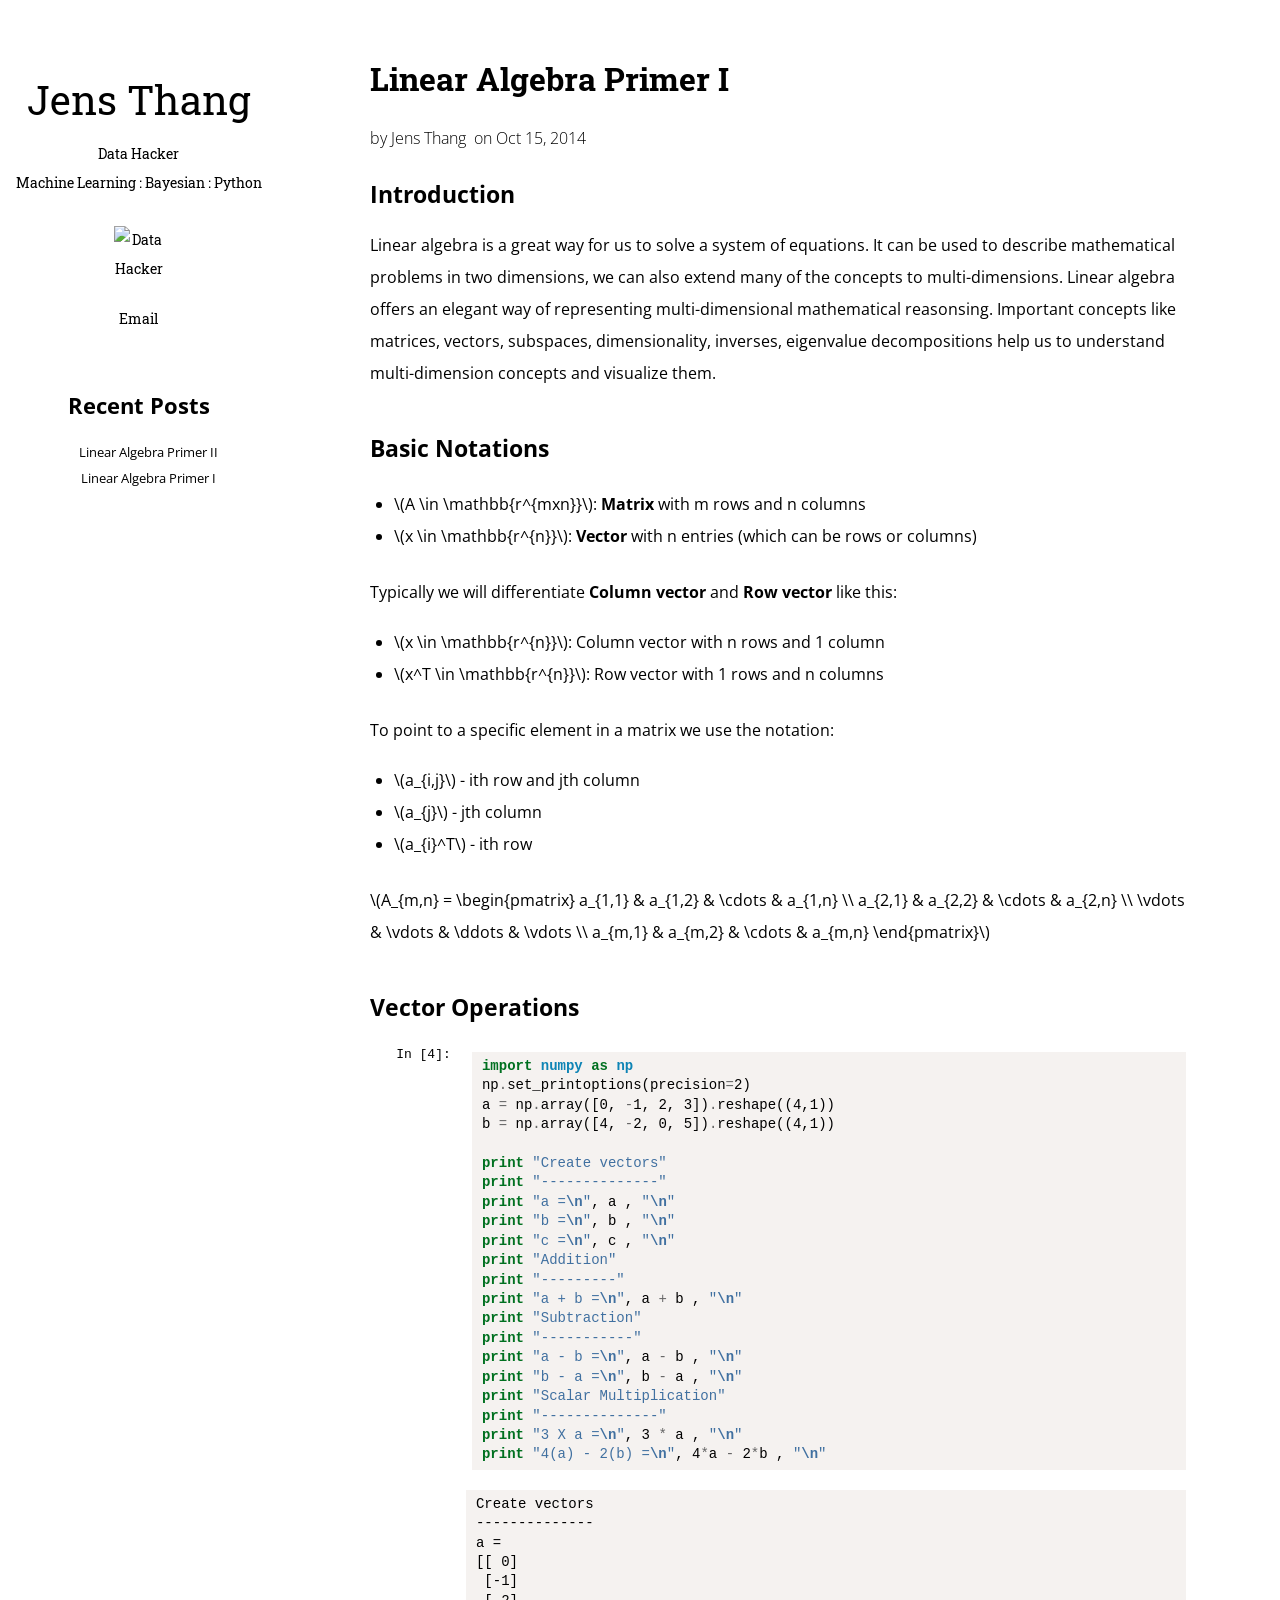
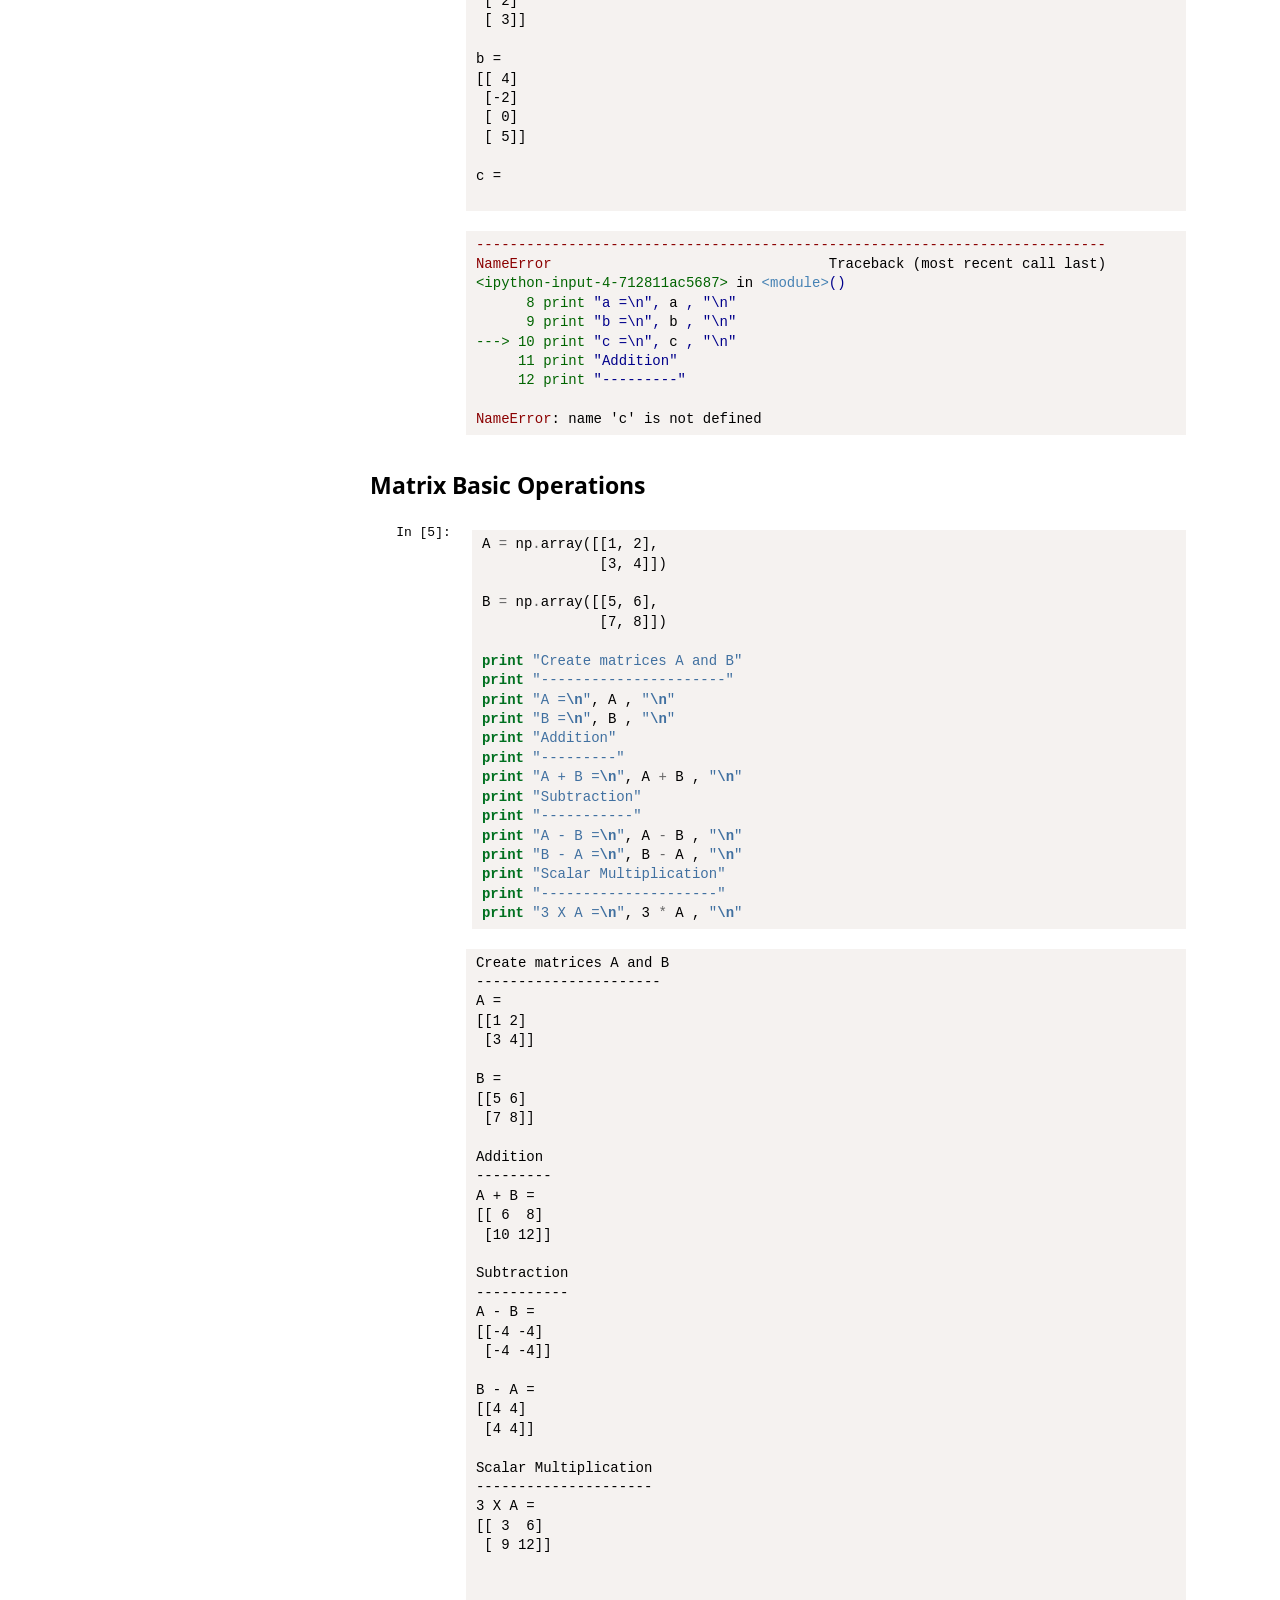
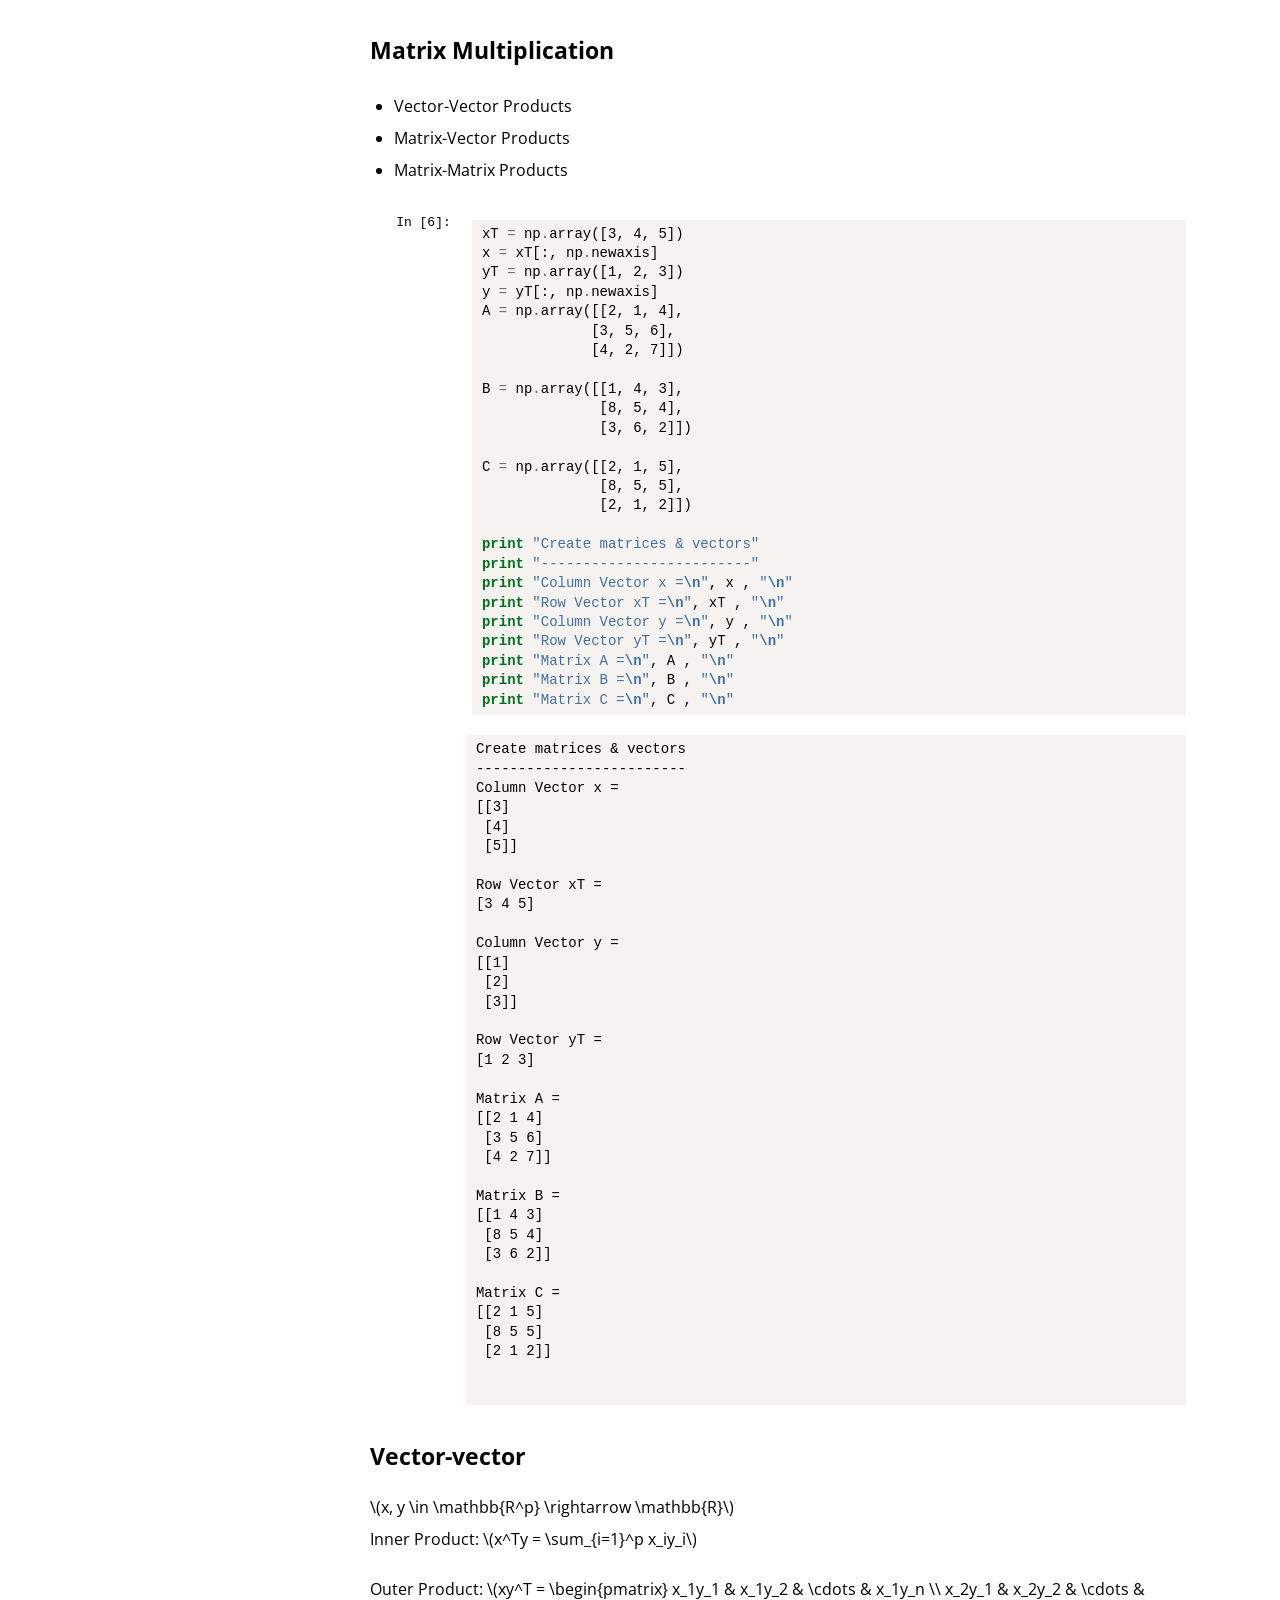
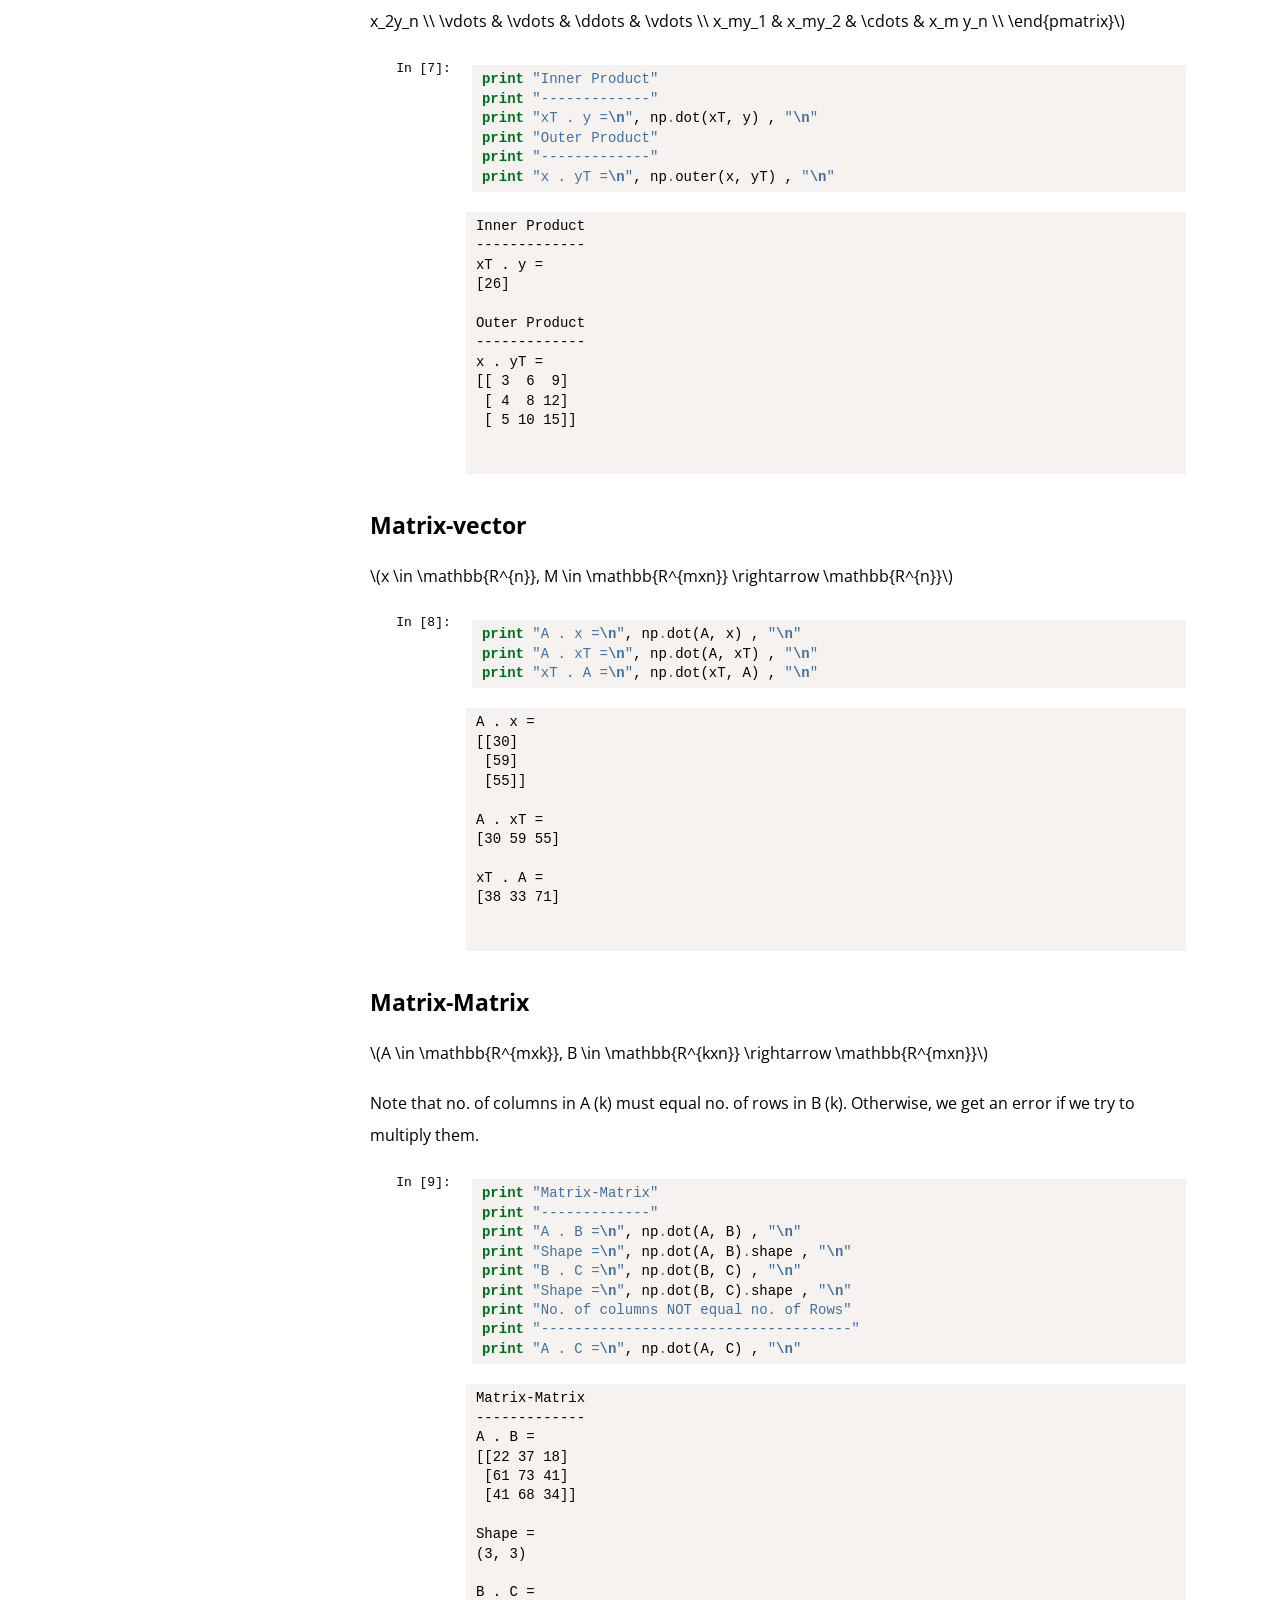
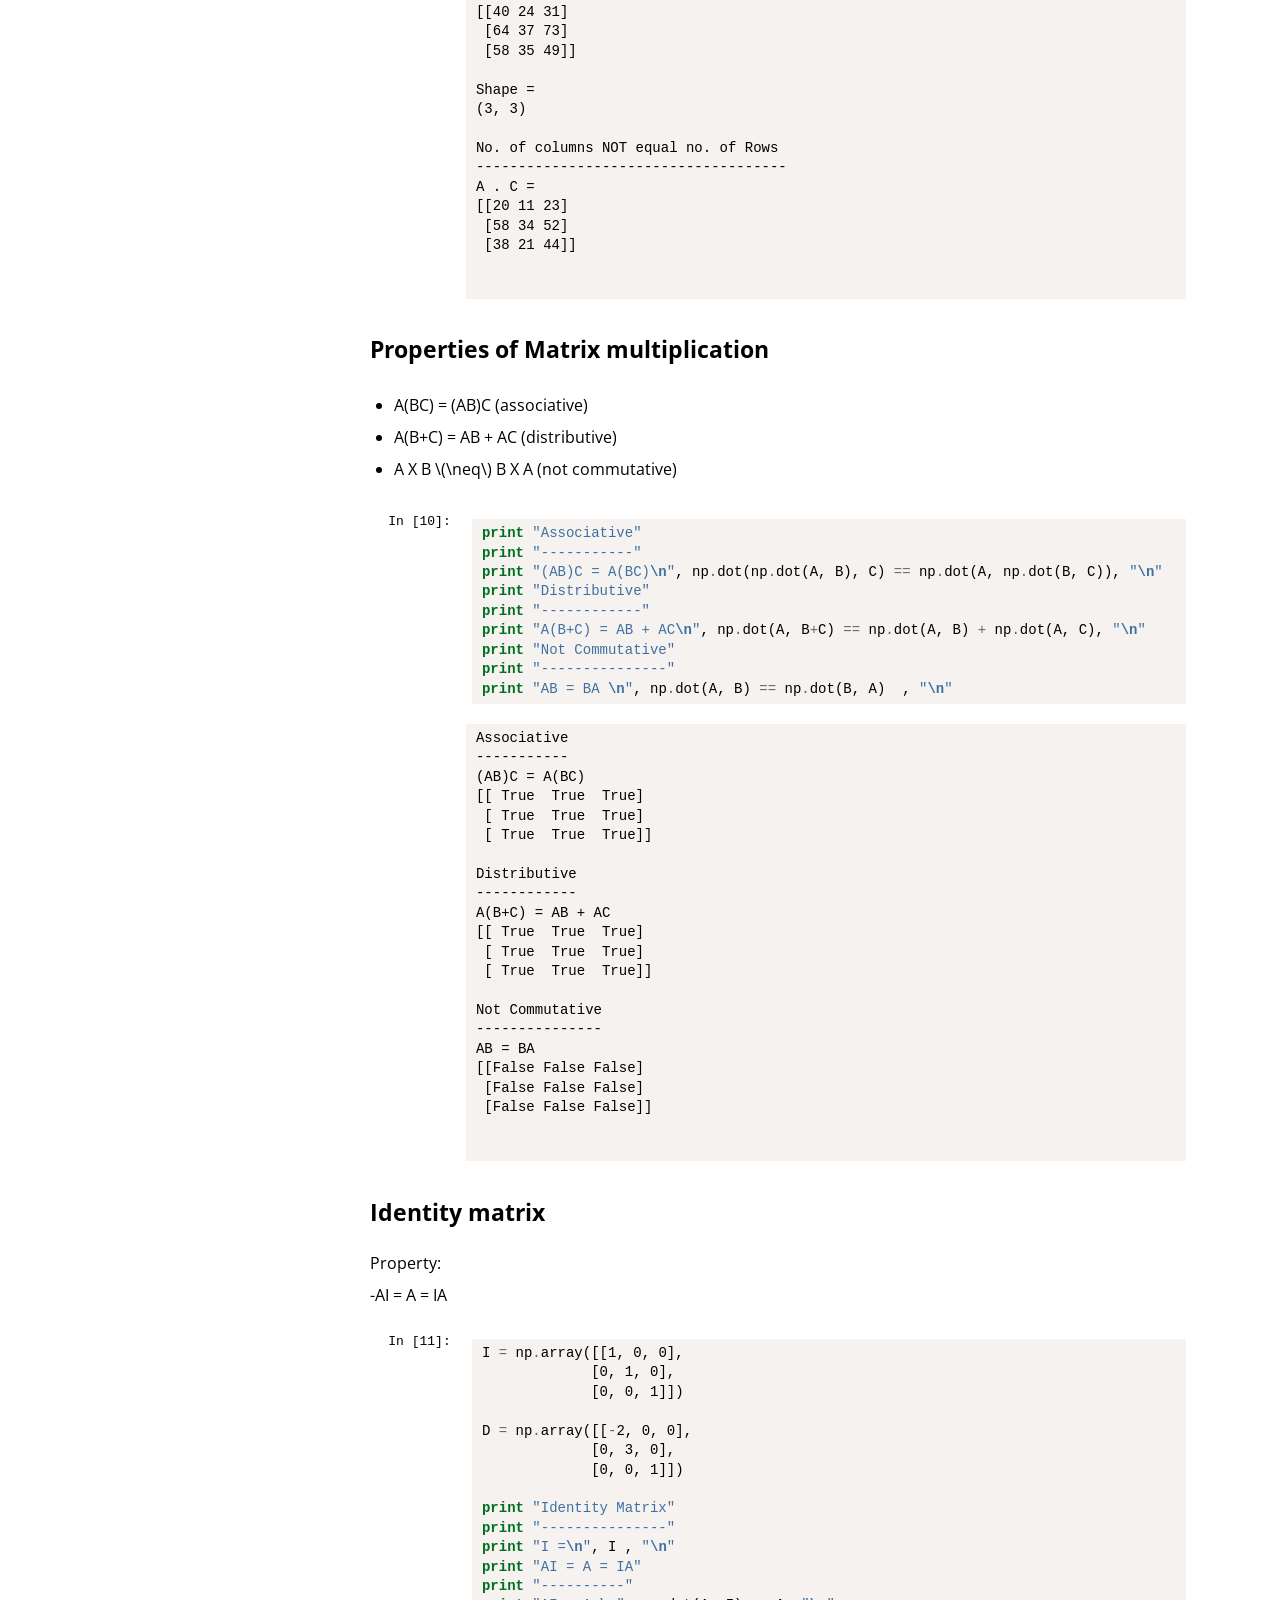
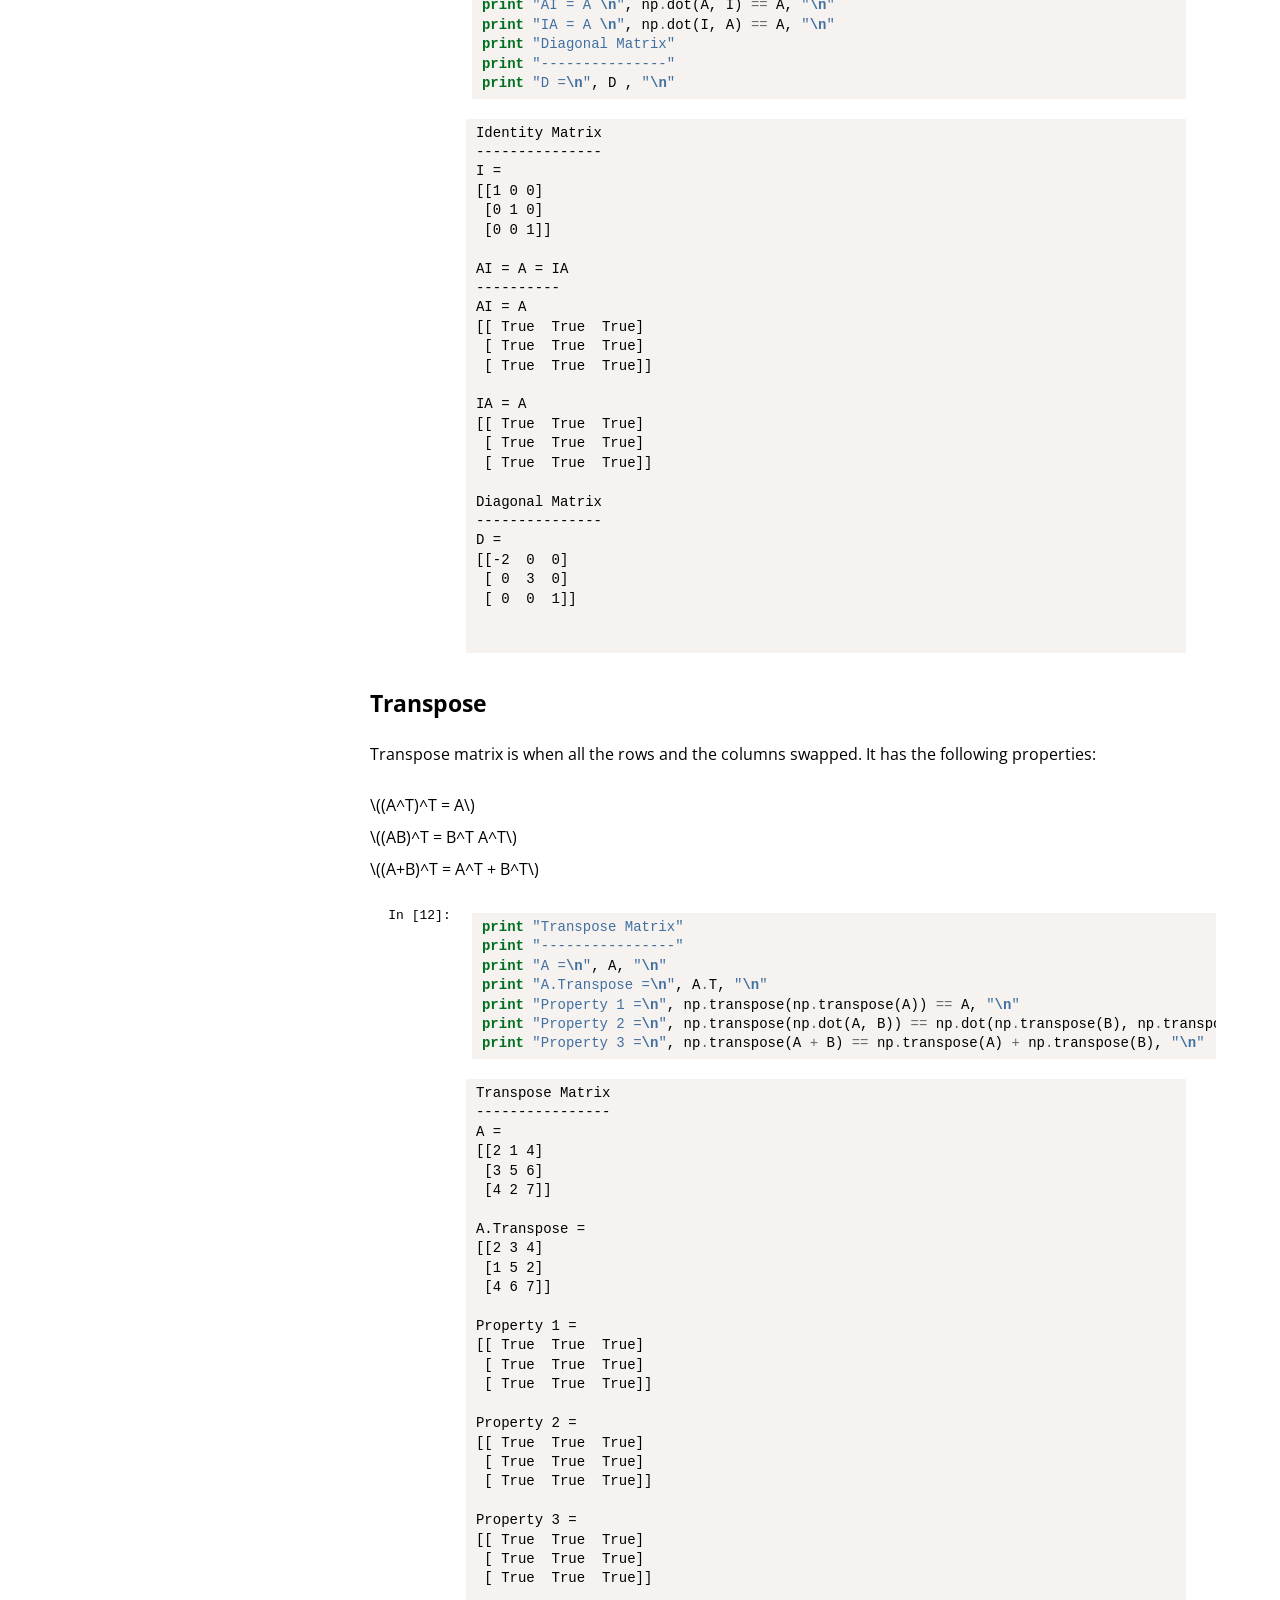
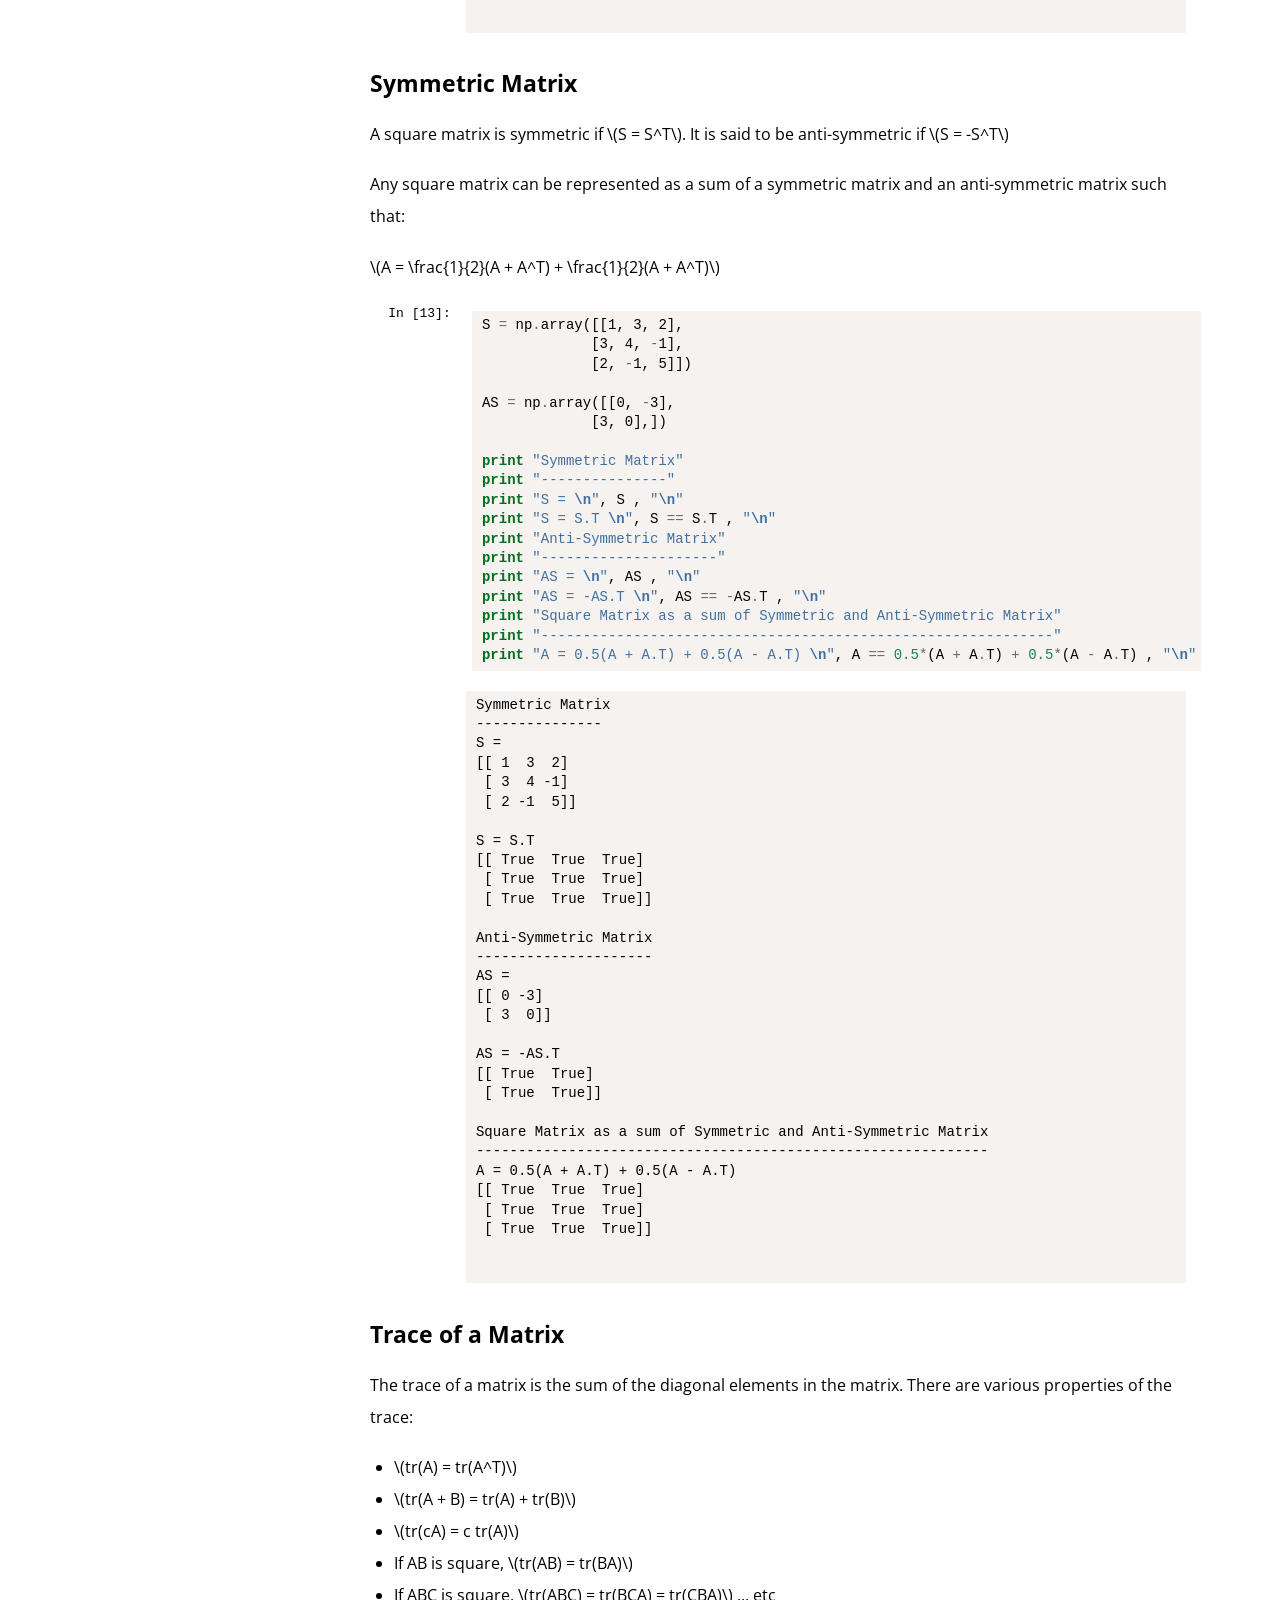
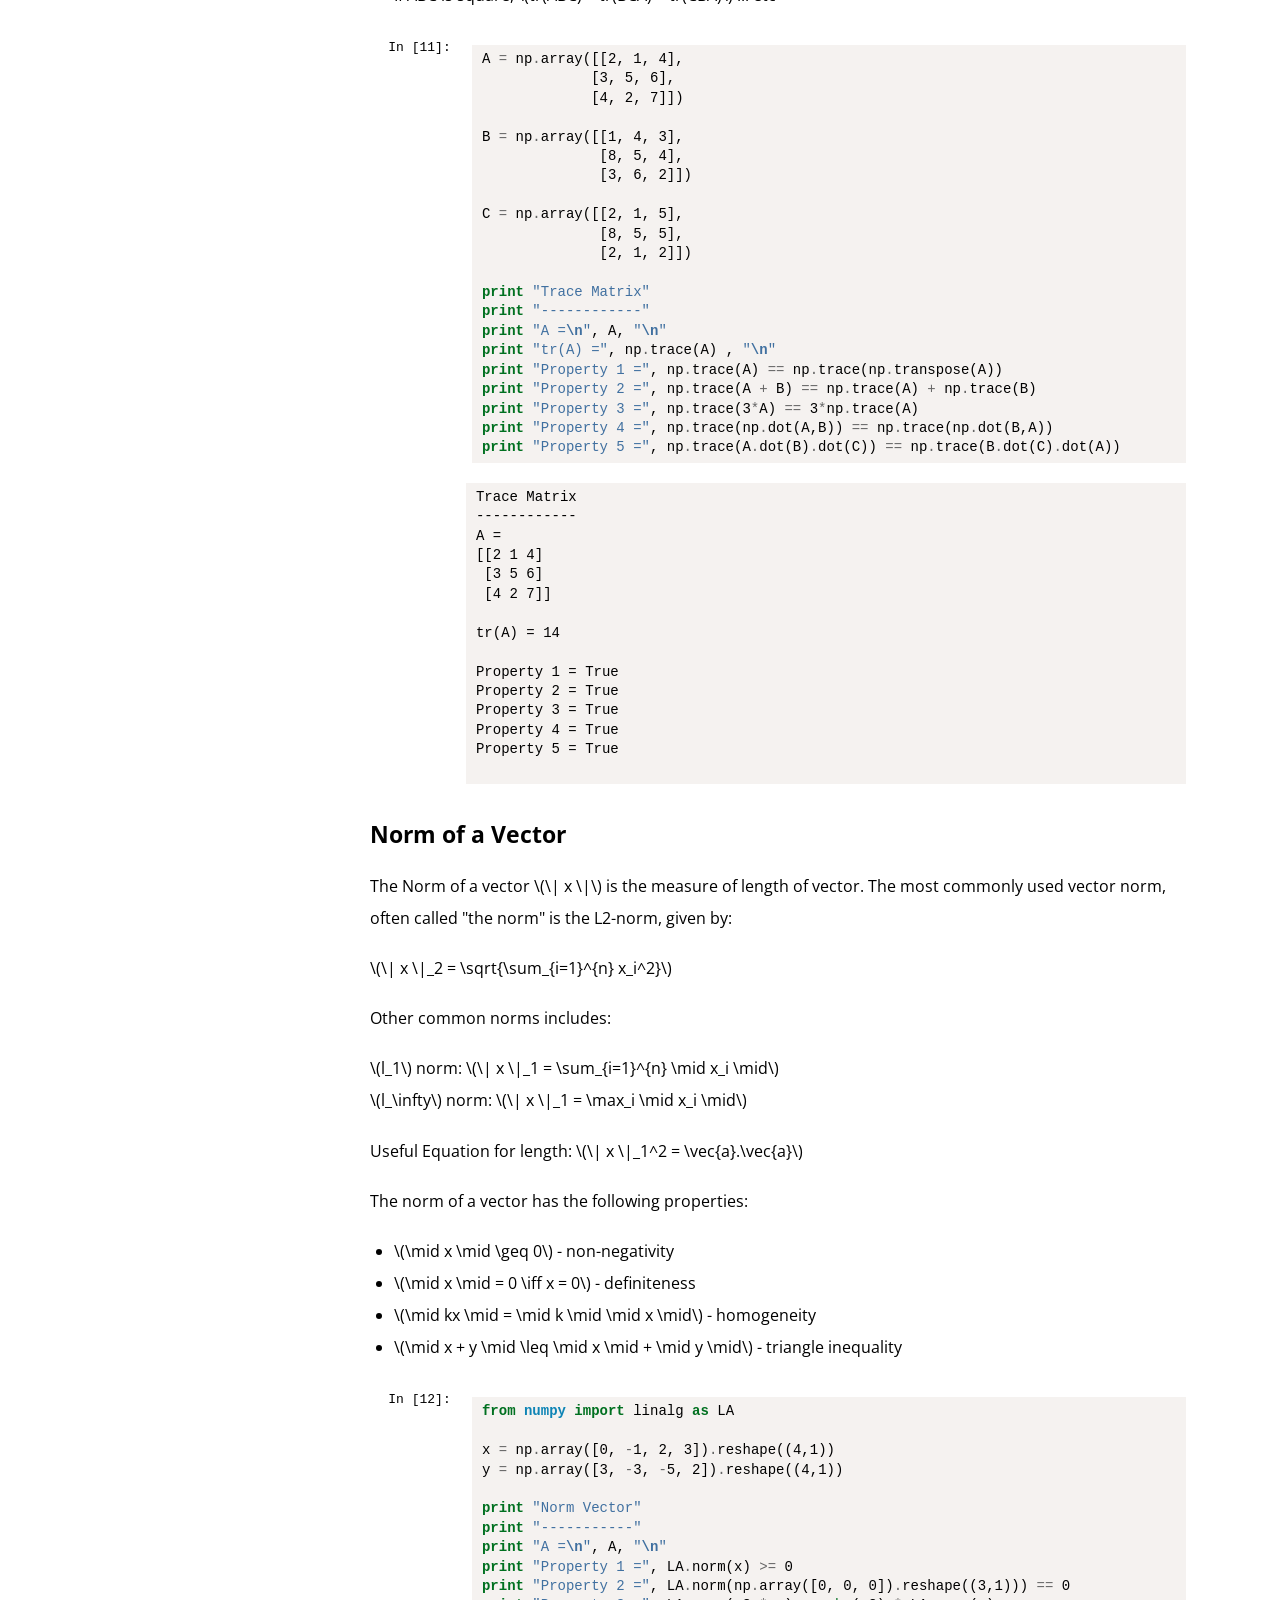
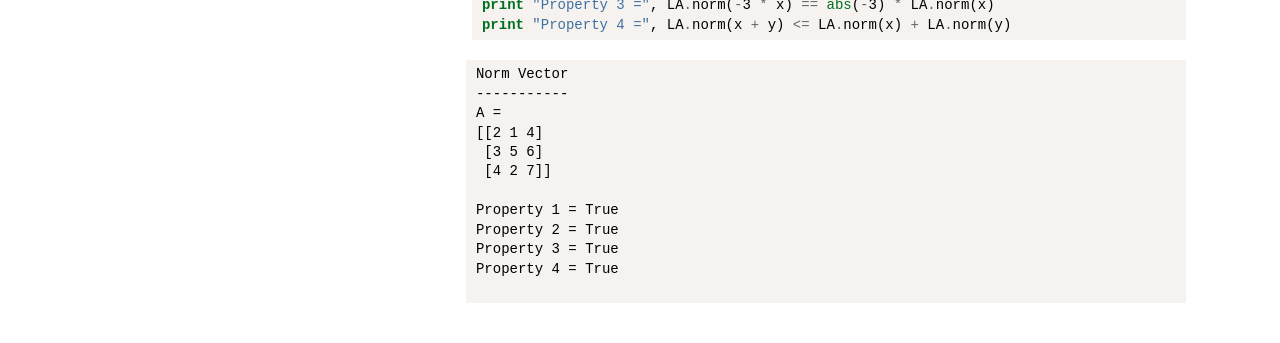
==== commit fe430e40: "update blog page" ====
--- a/blog/2014/10/15/linear-algebra-primer-i/index.html
+++ b/blog/2014/10/15/linear-algebra-primer-i/index.html
@@ -54,10 +54,10 @@
     <p id="user_desc">
       Data Hacker
       <br>
+      Machine Learning : Bayesian : Python
       <br>
       <br>
-      Machine Learning : Bayesian : Python
-      <br>
+      <img src="favicon.png" alt="Data Hacker" width="50" height="50" style="display: block; margin: 0 auto;"/>
       <br>
       <a href="mailto:jensthang[at]gmail.com">Email</a><br />
     </p>
--- a/theme/css/main.css
+++ b/theme/css/main.css
@@ -15,13 +15,13 @@
   display: block !important;
 }
 
-img {
+/*img {
   display: block !important;
   max-width:700px !important;
   max-height:900px !important;
   width: auto !important;
   height: auto !important;
-}
+}*/
 
 li {
   color: #000 !important;
